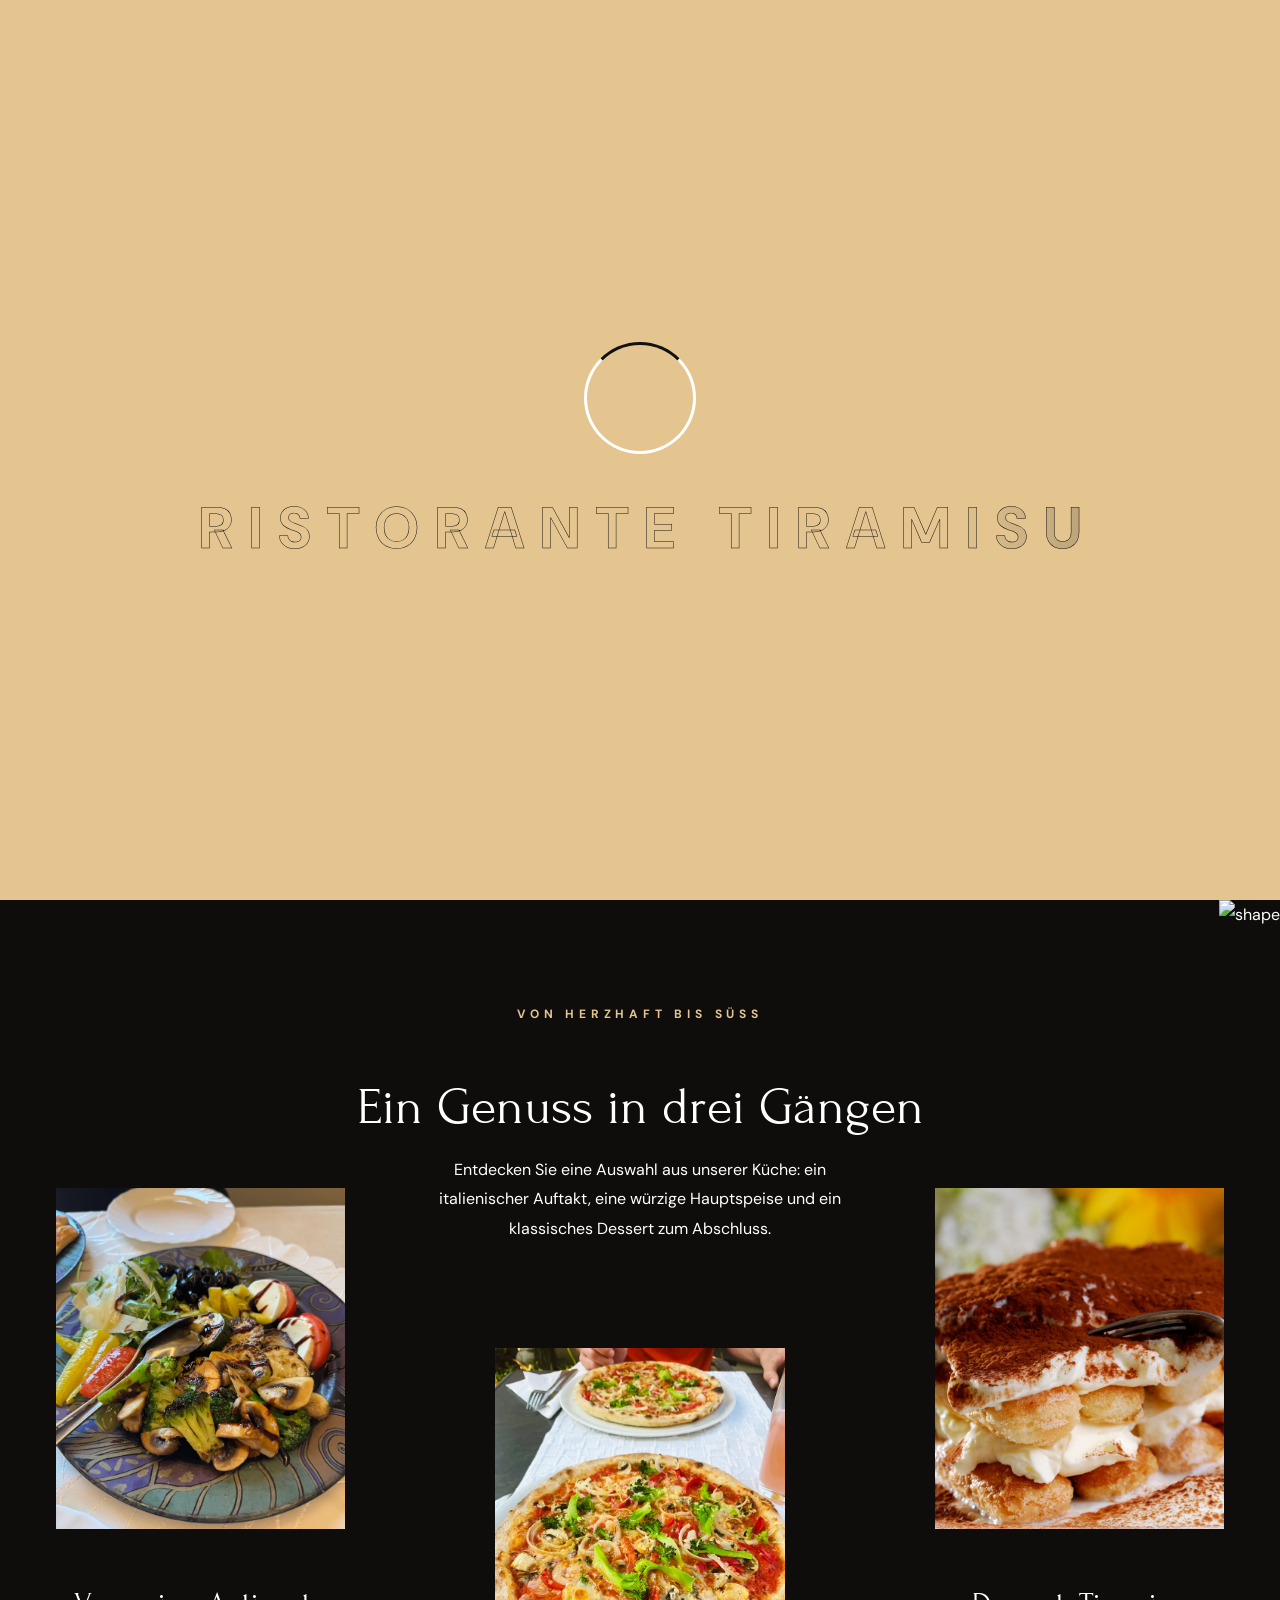
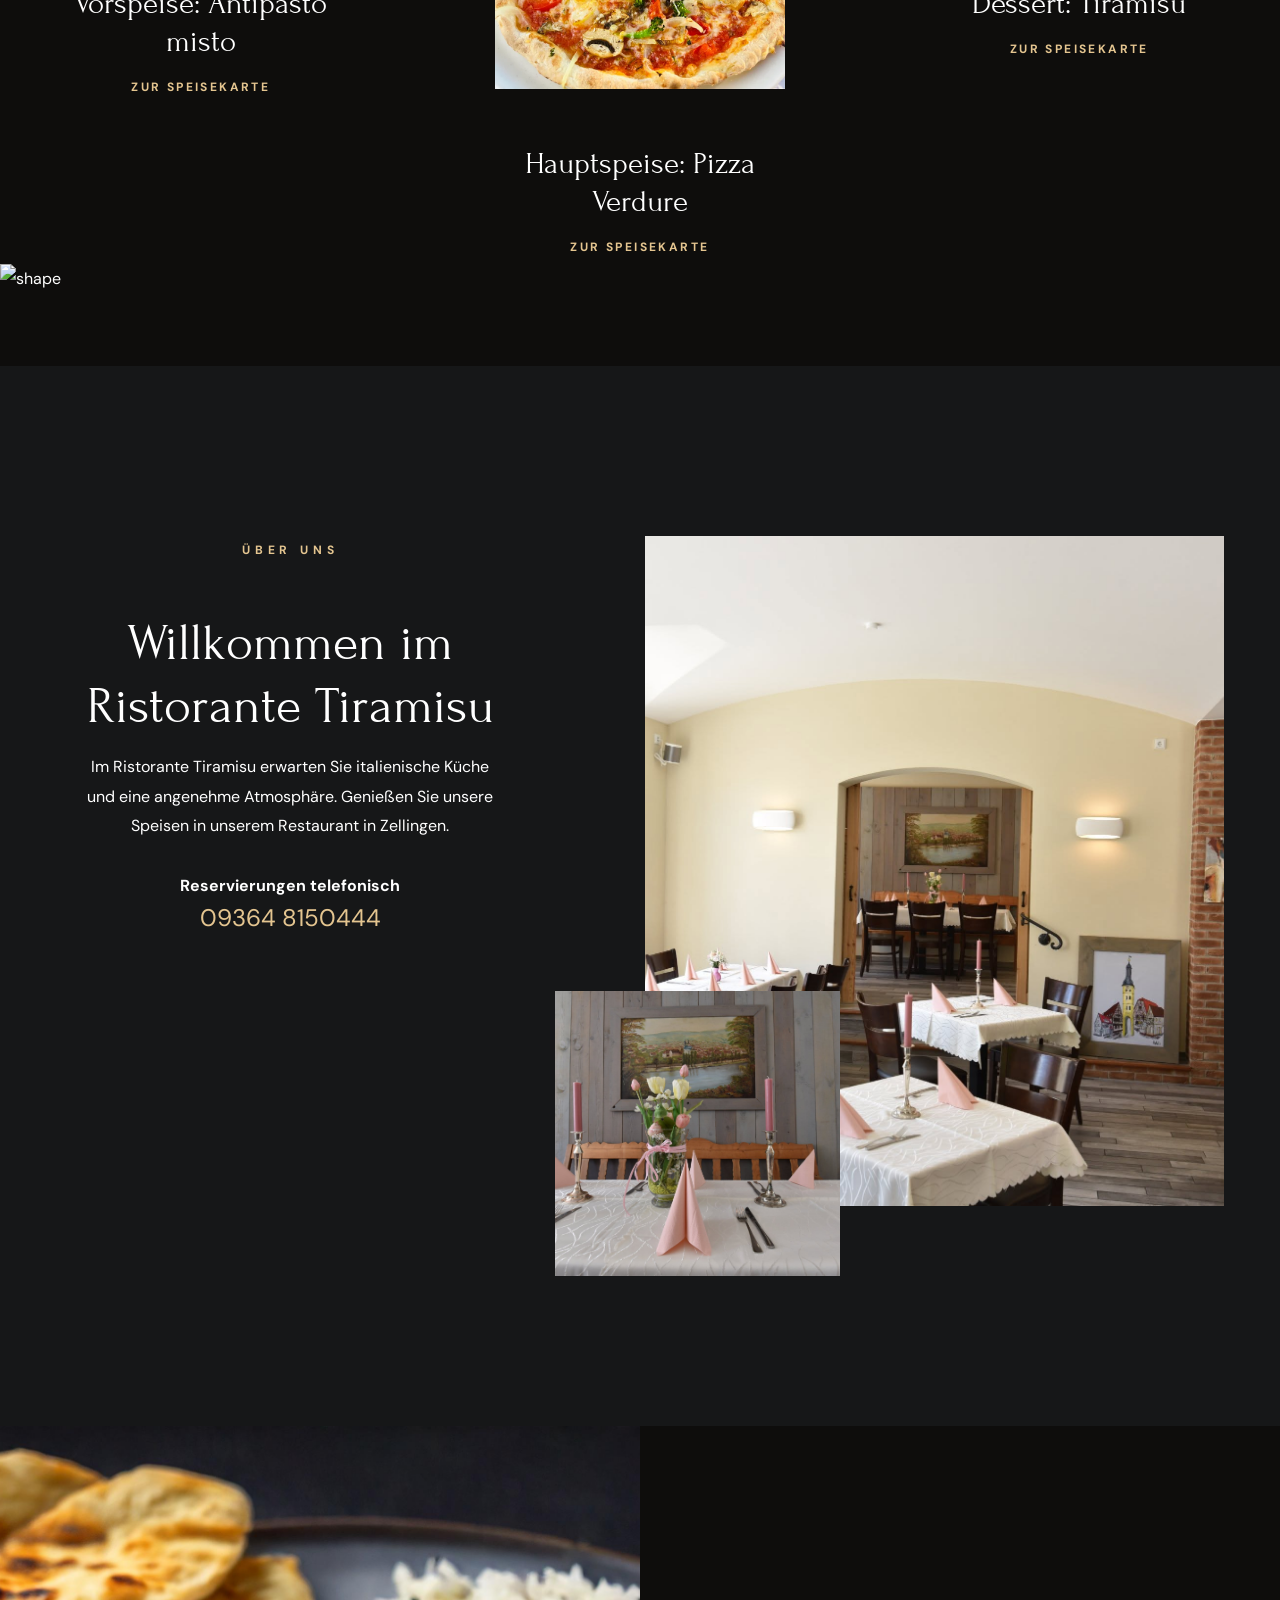
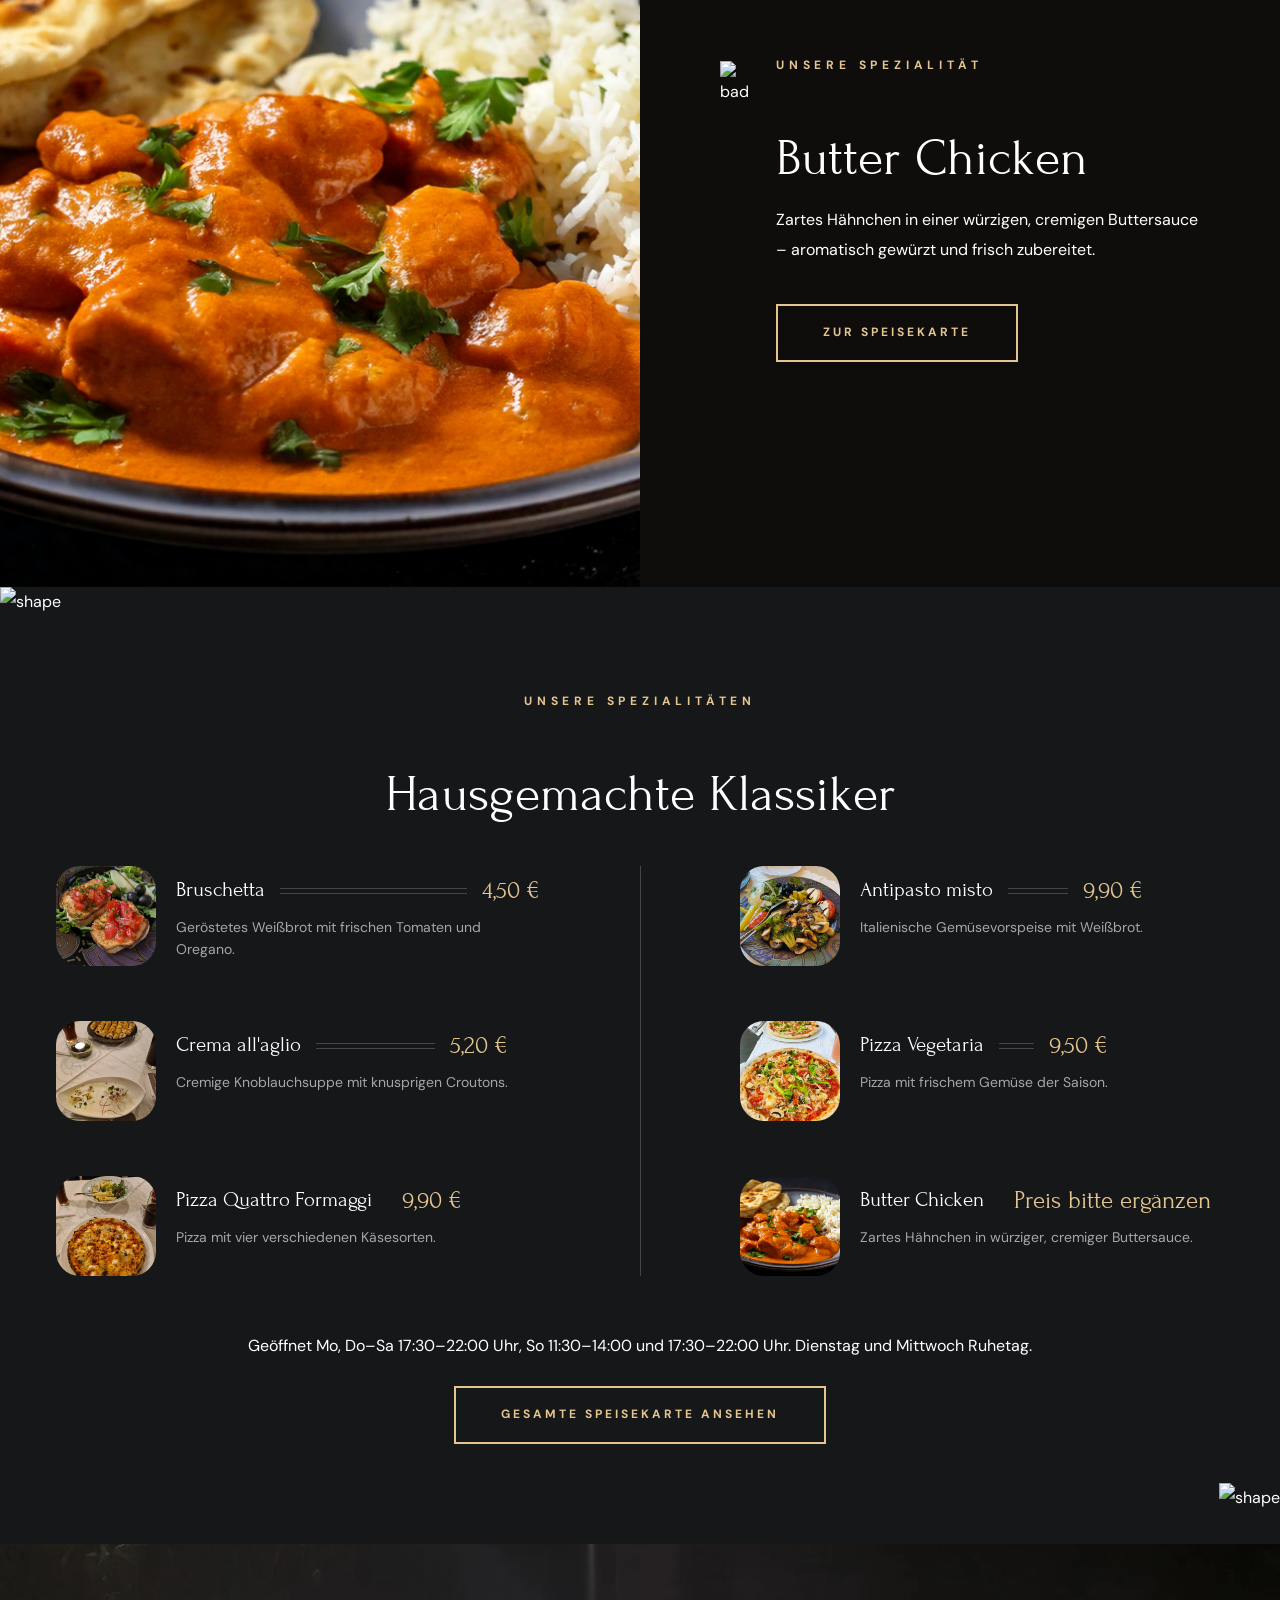
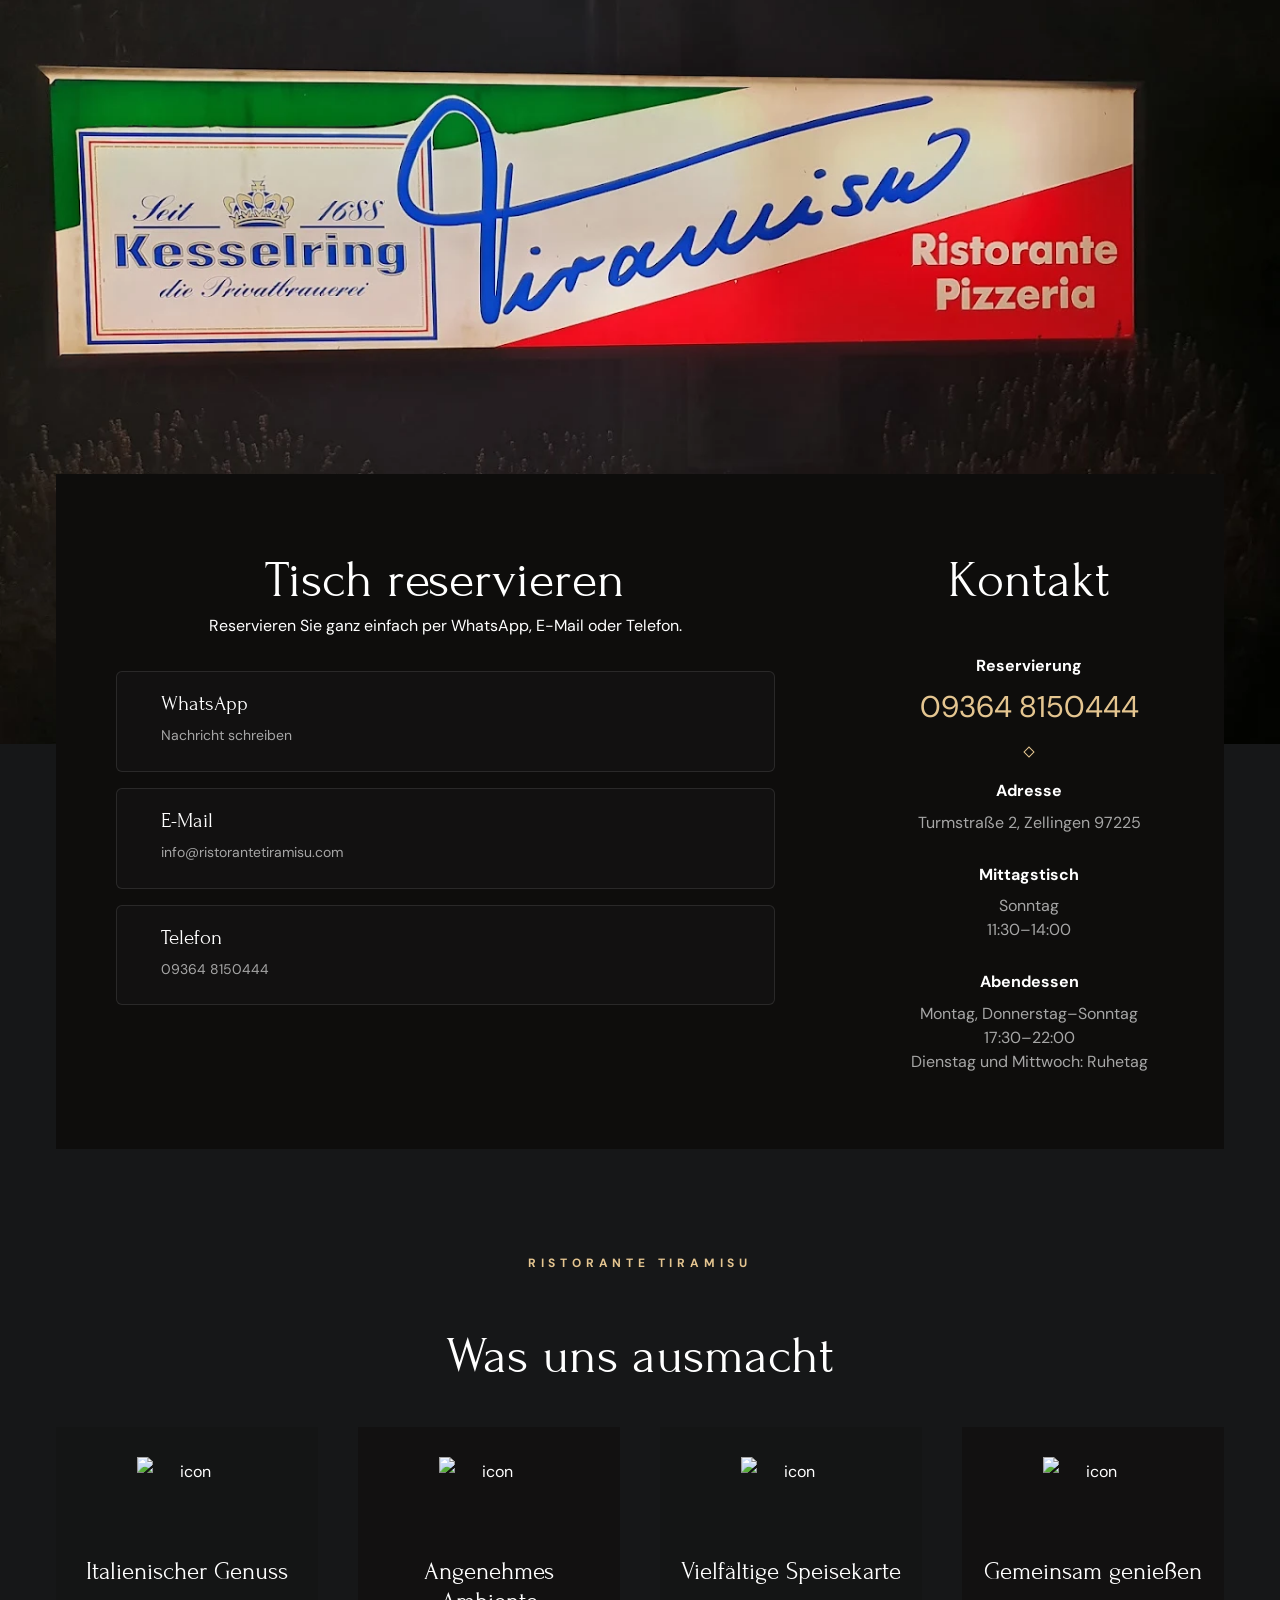
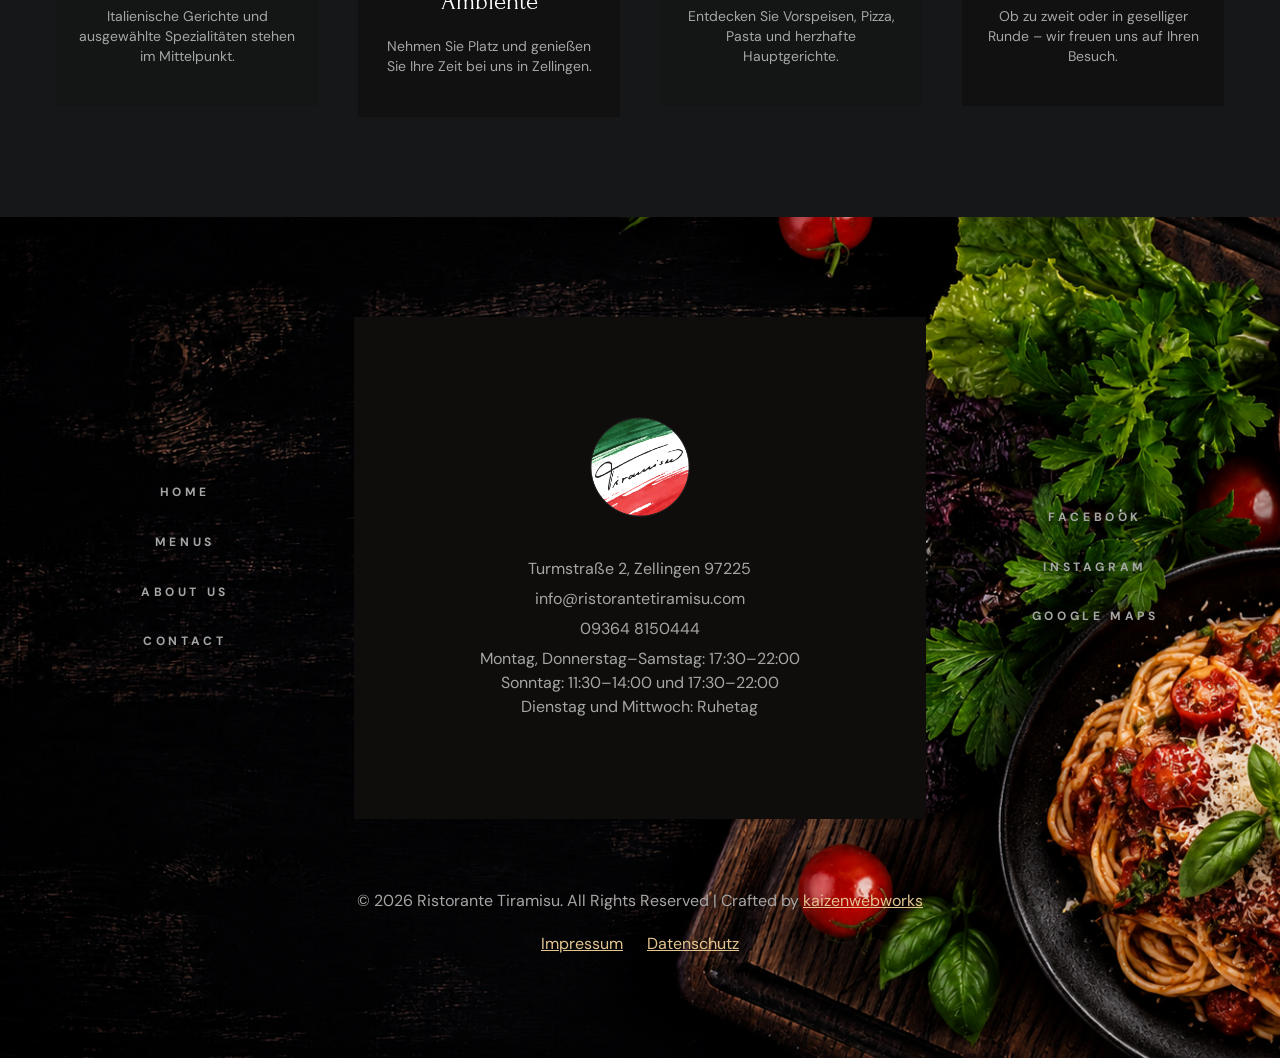
==== index.html @ 8a42245c "website personalisiert" ====
<!DOCTYPE html>
<html lang="en">

<head>
  <meta charset="UTF-8">
  <meta http-equiv="X-UA-Compatible" content="IE=edge">
  <meta name="viewport" content="width=device-width, initial-scale=1.0">

  <!-- 
    - primary meta tags
  -->
  <title>Ristorante Tiramisu</title>
  <meta name="title" content="Ristorante Tiramisu">
  <meta name="description" content="Ristorante Tiramisu, Turmstraße 2, Zellingen 97225">

  <!-- 
    - favicon
  -->
  <link rel="shortcut icon" href="./assets/images/logonew(RS).png" type="image/png">

  <!-- 
    - google font link
  -->
  <link rel="preconnect" href="https://fonts.googleapis.com">
  <link rel="preconnect" href="https://fonts.gstatic.com" crossorigin>
  <link href="https://fonts.googleapis.com/css2?family=DM+Sans:wght@400;700&family=Forum&display=swap" rel="stylesheet">

  <!-- 
    - custom css link
  -->
  <link rel="stylesheet" href="./assets/css/style.css">

  <!-- 
    - preload images
  -->
  <link rel="preload" as="image" href="./assets/images/slide1(RS).webp">
  <link rel="preload" as="image" href="./assets/images/imagerooms1(RS).jpg">
  <link rel="preload" as="image" href="./assets/images/imagerooms2(RS).jpg">

</head>

<body id="top">

  <!-- 
    - #PRELOADER
  -->

  <div class="preload" data-preaload>
    <div class="circle"></div>
    <p class="text">Ristorante Tiramisu</p>
  </div>





  <!-- 
    - #TOP BAR
  -->

  <div class="topbar">
    <div class="container">

      <address class="topbar-item">
        <div class="icon">
          <ion-icon name="location-outline" aria-hidden="true"></ion-icon>
        </div>

        <span class="span">
          Turmstraße 2, Zellingen 97225
        </span>
      </address>

      <div class="separator"></div>

      <div class="topbar-item item-2">
        <div class="icon">
          <ion-icon name="time-outline" aria-hidden="true"></ion-icon>
        </div>

        <span class="span">Mo, Do–Sa: 17:30–22:00 · So: 11:30–14:00, 17:30–22:00 · Di/Mi: Ruhetag</span>
      </div>

      <a href="tel:093648150444" class="topbar-item link">
        <div class="icon">
          <ion-icon name="call-outline" aria-hidden="true"></ion-icon>
        </div>

        <span class="span">09364 8150444</span>
      </a>

      <div class="separator"></div>

      <a href="mailto:info@ristorantetiramisu.com" class="topbar-item link">
        <div class="icon">
          <ion-icon name="mail-outline" aria-hidden="true"></ion-icon>
        </div>

        <span class="span">info@ristorantetiramisu.com</span>
      </a>

    </div>
  </div>





  <!-- 
    - #HEADER
  -->

  <header class="header" data-header>
    <div class="container">

      <a href="#" class="logo">
        <img src="./assets/images/logonew(RS).png" width="378" height="378" alt="Ristorante Tiramisu" class="logo-img">
      </a>

      <nav class="navbar" data-navbar>

        <button class="close-btn" aria-label="close menu" data-nav-toggler>
          <ion-icon name="close-outline" aria-hidden="true"></ion-icon>
        </button>

        <a href="#" class="logo">
          <img src="./assets/images/logonew(RS).png" width="378" height="378" alt="Ristorante Tiramisu" class="logo-img">
        </a>

        <ul class="navbar-list">

          <li class="navbar-item">
            <a href="#home" class="navbar-link hover-underline active">
              <div class="separator"></div>

              <span class="span">Home</span>
            </a>
          </li>

          <li class="navbar-item">
            <a href="#menu" class="navbar-link hover-underline">
              <div class="separator"></div>

              <span class="span">Menus</span>
            </a>
          </li>

          <li class="navbar-item">
            <a href="#about" class="navbar-link hover-underline">
              <div class="separator"></div>

              <span class="span">About Us</span>
            </a>
          </li>

          <li class="navbar-item">
            <a href="#reservierung" class="navbar-link hover-underline">
              <div class="separator"></div>

              <span class="span">Kontakt</span>
            </a>
          </li>

        </ul>

        <div class="text-center">
          <p class="headline-1 navbar-title">Visit Us</p>

          <address class="body-4">
            Turmstraße 2, Zellingen 97225
          </address>

          <p class="body-4 navbar-text">
            Montag, Donnerstag–Samstag: 17:30–22:00<br>
            Sonntag: 11:30–14:00 und 17:30–22:00<br>
            Dienstag und Mittwoch: Ruhetag
          </p>

          <a href="mailto:info@ristorantetiramisu.com" class="body-4 sidebar-link">info@ristorantetiramisu.com</a>

          <div class="separator"></div>

          <p class="contact-label">Reservierung</p>

          <a href="tel:093648150444" class="body-1 contact-number hover-underline">
            09364 8150444
          </a>
        </div>

      </nav>

      <a href="#reservierung" class="btn btn-secondary">
        <span class="text text-1">Find A Table</span>

        <span class="text text-2" aria-hidden="true">Find A Table</span>
      </a>

      <button class="nav-open-btn" aria-label="open menu" data-nav-toggler>
        <span class="line line-1"></span>
        <span class="line line-2"></span>
        <span class="line line-3"></span>
      </button>

      <div class="overlay" data-nav-toggler data-overlay></div>

    </div>
  </header>





  <main>
    <article>

      <!-- 
        - #HERO
      -->

      <section class="hero text-center" aria-label="home" id="home">

        <ul class="hero-slider" data-hero-slider>

          <li class="slider-item active" data-hero-slider-item>

            <div class="slider-bg">
              <img src="./assets/images/slide1(RS).webp" width="1366" height="768" alt="" class="img-cover">
            </div>

            <p class="label-2 section-subtitle slider-reveal">Ristorante Tiramisu</p>

            <h1 class="display-1 hero-title slider-reveal">
              Italienischer Genuss <br>
              in Zellingen
            </h1>

            <p class="body-2 hero-text slider-reveal">
              Entdecken Sie unsere Spezialitäten und genießen Sie eine angenehme Zeit bei uns.
            </p>

            <a href="./speisekarte.html" class="btn btn-primary slider-reveal">
              <span class="text text-1">Speisekarte ansehen</span>

              <span class="text text-2" aria-hidden="true">Speisekarte ansehen</span>
            </a>

          </li>

          <li class="slider-item" data-hero-slider-item>

            <div class="slider-bg">
              <img src="./assets/images/imagerooms1(RS).jpg" width="2048" height="1367" alt="" class="img-cover">
            </div>

            <p class="label-2 section-subtitle slider-reveal">Unser Restaurant</p>

            <h1 class="display-1 hero-title slider-reveal">
              Willkommen <br>
              im Ristorante Tiramisu
            </h1>

            <p class="body-2 hero-text slider-reveal">
              Nehmen Sie Platz und genießen Sie italienische Küche in unserem Gastraum.
            </p>

            <a href="./speisekarte.html" class="btn btn-primary slider-reveal">
              <span class="text text-1">Speisekarte ansehen</span>

              <span class="text text-2" aria-hidden="true">Speisekarte ansehen</span>
            </a>

          </li>

          <li class="slider-item" data-hero-slider-item>

            <div class="slider-bg">
              <img src="./assets/images/imagerooms2(RS).jpg" width="2048" height="1367" alt="" class="img-cover">
            </div>

            <p class="label-2 section-subtitle slider-reveal">Wir freuen uns auf Sie</p>

            <h1 class="display-1 hero-title slider-reveal">
              Genießen Sie <br>
              unsere Gastfreundschaft
            </h1>

            <p class="body-2 hero-text slider-reveal">
              Besuchen Sie uns in Zellingen – wir freuen uns auf Ihren Besuch.
            </p>

            <a href="./speisekarte.html" class="btn btn-primary slider-reveal">
              <span class="text text-1">Speisekarte ansehen</span>

              <span class="text text-2" aria-hidden="true">Speisekarte ansehen</span>
            </a>

          </li>

        </ul>

        <button class="slider-btn prev" aria-label="slide to previous" data-prev-btn>
          <ion-icon name="chevron-back"></ion-icon>
        </button>

        <button class="slider-btn next" aria-label="slide to next" data-next-btn>
          <ion-icon name="chevron-forward"></ion-icon>
        </button>

        <a href="#reservierung" class="hero-btn has-after">
          <img src="./assets/images/hero-icon.png" width="48" height="48" alt="booking icon">

          <span class="label-2 text-center span">Tisch reservieren</span>
        </a>

      </section>





      <!-- 
        - #SERVICE
      -->

      <section class="section service bg-black-10 text-center" aria-label="service">
        <div class="container">

          <p class="section-subtitle label-2">Von herzhaft bis süß</p>

          <h2 class="headline-1 section-title">Ein Genuss in drei Gängen</h2>

          <p class="section-text">
            Entdecken Sie eine Auswahl aus unserer Küche: ein italienischer Auftakt, eine würzige Hauptspeise und ein
            klassisches Dessert zum Abschluss.
          </p>

          <ul class="grid-list">

            <li>
              <div class="service-card">

                <a href="./speisekarte.html" class="has-before hover:shine">
                  <figure class="card-banner img-holder" style="--width: 285; --height: 336;">
                    <img src="./assets/images/foodAntipastiMist(RS).webp" width="285" height="336" loading="lazy" alt="Antipasto misto als Vorspeise"
                      class="img-cover">
                  </figure>
                </a>

                <div class="card-content">

                  <h3 class="title-4 card-title">
                    <a href="./speisekarte.html">Vorspeise: Antipasto misto</a>
                  </h3>

                  <a href="./speisekarte.html" class="btn-text hover-underline label-2">Zur Speisekarte</a>

                </div>

              </div>
            </li>

            <li>
              <div class="service-card">

                <a href="./speisekarte.html" class="has-before hover:shine">
                  <figure class="card-banner img-holder" style="--width: 285; --height: 336;">
                    <img src="./assets/images/foodPizzaVerdure(RS).webp" width="285" height="336" loading="lazy" alt="Pizza Verdure mit frischem Gemüse"
                      class="img-cover">
                  </figure>
                </a>

                <div class="card-content">

                  <h3 class="title-4 card-title">
                    <a href="./speisekarte.html">Hauptspeise: Pizza Verdure</a>
                  </h3>

                  <a href="./speisekarte.html" class="btn-text hover-underline label-2">Zur Speisekarte</a>

                </div>

              </div>
            </li>

            <li>
              <div class="service-card">

                <a href="./speisekarte.html" class="has-before hover:shine">
                  <figure class="card-banner img-holder" style="--width: 285; --height: 336;">
                    <img src="./assets/images/foodtiramisu(RS).jpg" width="285" height="336" loading="lazy" alt="Tiramisu als Dessert"
                      class="img-cover">
                  </figure>
                </a>

                <div class="card-content">

                  <h3 class="title-4 card-title">
                    <a href="./speisekarte.html">Dessert: Tiramisu</a>
                  </h3>

                  <a href="./speisekarte.html" class="btn-text hover-underline label-2">Zur Speisekarte</a>

                </div>

              </div>
            </li>

          </ul>

          <img src="./assets/images/shape-1.png" width="246" height="412" loading="lazy" alt="shape"
            class="shape shape-1 move-anim">
          <img src="./assets/images/shape-2.png" width="343" height="345" loading="lazy" alt="shape"
            class="shape shape-2 move-anim">

        </div>
      </section>





      <!-- 
        - #ABOUT
      -->

      <section class="section about text-center" aria-labelledby="about-label" id="about">
        <div class="container">

          <div class="about-content">

            <p class="label-2 section-subtitle" id="about-label">Über uns</p>

            <h2 class="headline-1 section-title">Willkommen im Ristorante Tiramisu</h2>

            <p class="section-text">
              Im Ristorante Tiramisu erwarten Sie italienische Küche und eine angenehme Atmosphäre. Genießen Sie unsere
              Speisen in unserem Restaurant in Zellingen.
            </p>

            <div class="contact-label">Reservierungen telefonisch</div>

            <a href="tel:093648150444" class="body-1 contact-number hover-underline">09364 8150444</a>

          </div>

          <figure class="about-banner">

            <img src="./assets/images/imagerooms1(RS).jpg" width="570" height="570" loading="lazy" alt="Gastraum des Ristorante Tiramisu"
              class="w-100 about-photo" data-parallax-item data-parallax-speed="1">

            <div class="abs-img abs-img-1 has-before" data-parallax-item data-parallax-speed="1.75">
              <img src="./assets/images/imagetable1(RS).jpg" width="285" height="285" loading="lazy" alt="Gedeckter Tisch mit Blumen und Kerzen"
                class="w-100 about-photo">
            </div>

          </figure>

          <img src="./assets/images/shape-3.png" width="197" height="194" loading="lazy" alt="" class="shape">

        </div>
      </section>





      <!-- 
        - #SPECIAL DISH
      -->

      <section class="special-dish text-center" aria-labelledby="dish-label">

        <div class="special-dish-banner">
          <img src="./assets/images/foodbutterchicken(RS).jpg" width="940" height="900" loading="lazy" alt="Butter Chicken"
            class="img-cover">
        </div>

        <div class="special-dish-content bg-black-10">
          <div class="container">

            <img src="./assets/images/badge-1.png" width="28" height="41" loading="lazy" alt="badge" class="abs-img">

            <p class="section-subtitle label-2">Unsere Spezialität</p>

            <h2 class="headline-1 section-title">Butter Chicken</h2>

            <p class="section-text">
              Zartes Hähnchen in einer würzigen, cremigen Buttersauce – aromatisch gewürzt und frisch zubereitet.
            </p>

            <a href="./speisekarte.html" class="btn btn-primary">
              <span class="text text-1">Zur Speisekarte</span>

              <span class="text text-2" aria-hidden="true">Zur Speisekarte</span>
            </a>

          </div>
        </div>

        <img src="./assets/images/shape-4.png" width="179" height="359" loading="lazy" alt="" class="shape shape-1">

        <img src="./assets/images/shape-9.png" width="351" height="462" loading="lazy" alt="" class="shape shape-2">

      </section>





      <!-- 
        - #MENU
      -->

      <section class="section menu" aria-label="menu-label" id="menu">
        <div class="container">

          <p class="section-subtitle text-center label-2">Unsere Spezialitäten</p>

          <h2 class="headline-1 section-title text-center">Hausgemachte Klassiker</h2>

          <ul class="grid-list">
            <li>
              <div class="menu-card hover:card">
                <figure class="card-banner img-holder" style="--width: 100; --height: 100;">
                  <img src="./assets/images/foodBruschettaalPomodoro(RS).webp" width="100" height="100" loading="lazy" alt="Bruschetta mit Tomaten" class="img-cover">
                </figure>
                <div>
                  <div class="title-wrapper">
                    <h3 class="title-3"><a href="./speisekarte.html" class="card-title">Bruschetta</a></h3>
                    <span class="span title-2">4,50 €</span>
                  </div>
                  <p class="card-text label-1">Geröstetes Weißbrot mit frischen Tomaten und Oregano.</p>
                </div>
              </div>
            </li>
            <li>
              <div class="menu-card hover:card">
                <figure class="card-banner img-holder" style="--width: 100; --height: 100;">
                  <img src="./assets/images/foodAntipastiMist(RS).webp" width="100" height="100" loading="lazy" alt="Antipasto misto mit Gemüse" class="img-cover">
                </figure>
                <div>
                  <div class="title-wrapper">
                    <h3 class="title-3"><a href="./speisekarte.html" class="card-title">Antipasto misto</a></h3>
                    <span class="span title-2">9,90 €</span>
                  </div>
                  <p class="card-text label-1">Italienische Gemüsevorspeise mit Weißbrot.</p>
                </div>
              </div>
            </li>
            <li>
              <div class="menu-card hover:card">
                <figure class="card-banner img-holder" style="--width: 100; --height: 100;">
                  <img src="./assets/images/foodZuppad'Aglio(RS).webp" width="100" height="100" loading="lazy" alt="Knoblauchcremesuppe mit Croutons" class="img-cover">
                </figure>
                <div>
                  <div class="title-wrapper">
                    <h3 class="title-3"><a href="./speisekarte.html" class="card-title">Crema all'aglio</a></h3>
                    <span class="span title-2">5,20 €</span>
                  </div>
                  <p class="card-text label-1">Cremige Knoblauchsuppe mit knusprigen Croutons.</p>
                </div>
              </div>
            </li>
            <li>
              <div class="menu-card hover:card">
                <figure class="card-banner img-holder" style="--width: 100; --height: 100;">
                  <img src="./assets/images/foodPizzaVerdure(RS).webp" width="100" height="100" loading="lazy" alt="Pizza Vegetaria" class="img-cover">
                </figure>
                <div>
                  <div class="title-wrapper">
                    <h3 class="title-3"><a href="./speisekarte.html" class="card-title">Pizza Vegetaria</a></h3>
                    <span class="span title-2">9,50 €</span>
                  </div>
                  <p class="card-text label-1">Pizza mit frischem Gemüse der Saison.</p>
                </div>
              </div>
            </li>
            <li>
              <div class="menu-card hover:card">
                <figure class="card-banner img-holder" style="--width: 100; --height: 100;">
                  <img src="./assets/images/foodPizzaQuattroFormaggi(RS).webp" width="100" height="100" loading="lazy" alt="Pizza Quattro Formaggi" class="img-cover">
                </figure>
                <div>
                  <div class="title-wrapper">
                    <h3 class="title-3"><a href="./speisekarte.html" class="card-title">Pizza Quattro Formaggi</a></h3>
                    <span class="span title-2">9,90 €</span>
                  </div>
                  <p class="card-text label-1">Pizza mit vier verschiedenen Käsesorten.</p>
                </div>
              </div>
            </li>
            <li>
              <div class="menu-card hover:card">
                <figure class="card-banner img-holder" style="--width: 100; --height: 100;">
                  <img src="./assets/images/foodbutterchicken(RS).jpg" width="100" height="100" loading="lazy" alt="Butter Chicken" class="img-cover">
                </figure>
                <div>
                  <div class="title-wrapper">
                    <h3 class="title-3"><a href="./speisekarte.html" class="card-title">Butter Chicken</a></h3>
                    <span class="span title-2">Preis bitte ergänzen</span>
                  </div>
                  <p class="card-text label-1">Zartes Hähnchen in würziger, cremiger Buttersauce.</p>
                </div>
              </div>
            </li>
          </ul>

          <p class="menu-text text-center body-4">
            Geöffnet Mo, Do–Sa 17:30–22:00 Uhr, So 11:30–14:00 und 17:30–22:00 Uhr. Dienstag und Mittwoch Ruhetag.
          </p>

          <a href="./speisekarte.html" class="btn btn-primary">
            <span class="text text-1">Gesamte Speisekarte ansehen</span>
            <span class="text text-2" aria-hidden="true">Gesamte Speisekarte ansehen</span>
          </a>

          <img src="./assets/images/shape-5.png" width="921" height="1036" loading="lazy" alt="shape"
            class="shape shape-2 move-anim">
          <img src="./assets/images/shape-6.png" width="343" height="345" loading="lazy" alt="shape"
            class="shape shape-3 move-anim">

        </div>
      </section>





      <!-- 
        - #TESTIMONIALS
      -->

      <section class="section testi text-center has-bg-image"
        style="background-image: url('./assets/images/frontboardrestaurant(RS).webp')" aria-label="testimonials">
        <div class="container">

          <div class="quote">”</div>

          <p class="headline-2 testi-text">
            I wanted to thank you for inviting me down for that amazing dinner the other night. The food was
            extraordinary.
          </p>

          <div class="wrapper">
            <div class="separator"></div>
            <div class="separator"></div>
            <div class="separator"></div>
          </div>

          <div class="profile">

            <p class="label-2 profile-name">Sam Jhonson</p>
          </div>

        </div>
      </section>





      <!-- 
        - #RESERVATION
      -->

      <section class="reservation" id="reservierung" aria-label="Reservierung">
        <div class="container">

          <div class="form reservation-form bg-black-10">

            <div class="form-left reservation-options">

              <h2 class="headline-1 text-center">Tisch reservieren</h2>

              <p class="form-text text-center">
                Reservieren Sie ganz einfach per WhatsApp, E-Mail oder Telefon.
              </p>

              <ul class="contact-options">

                <li>
                  <a href="https://wa.me/4993648150444?text=Hallo%20Ristorante%20Tiramisu%2C%20ich%20m%C3%B6chte%20gerne%20einen%20Tisch%20reservieren.%0A%0ADatum%3A%20%0AUhrzeit%3A%20%0AAnzahl%20Personen%3A%20%0AName%3A%20" class="contact-option contact-option-whatsapp" target="_blank" rel="noopener">
                    <ion-icon name="logo-whatsapp" aria-hidden="true"></ion-icon>
                    <span class="contact-option-text">
                      <span class="title-3">WhatsApp</span>
                      <span class="label-1">Nachricht schreiben</span>
                    </span>
                  </a>
                </li>

                <li>
                  <a href="mailto:info@ristorantetiramisu.com?subject=Tischreservierung&body=Hallo%20Ristorante%20Tiramisu%2C%0A%0Aich%20m%C3%B6chte%20gerne%20einen%20Tisch%20reservieren.%0A%0ADatum%3A%20%0AUhrzeit%3A%20%0AAnzahl%20Personen%3A%20%0AName%3A%20%0ATelefon%3A%20" class="contact-option">
                    <ion-icon name="mail-outline" aria-hidden="true"></ion-icon>
                    <span class="contact-option-text">
                      <span class="title-3">E-Mail</span>
                      <span class="label-1">info@ristorantetiramisu.com</span>
                    </span>
                  </a>
                </li>

                <li>
                  <a href="tel:093648150444" class="contact-option">
                    <ion-icon name="call-outline" aria-hidden="true"></ion-icon>
                    <span class="contact-option-text">
                      <span class="title-3">Telefon</span>
                      <span class="label-1">09364 8150444</span>
                    </span>
                  </a>
                </li>

              </ul>

            </div>

            <div class="form-right text-center" style="background-image: url('./assets/images/form-pattern.png')">

              <h2 class="headline-1 text-center">Kontakt</h2>

              <p class="contact-label">Reservierung</p>

              <a href="tel:093648150444" class="body-1 contact-number hover-underline">09364 8150444</a>

              <div class="separator"></div>

              <p class="contact-label">Adresse</p>

              <address class="body-4">
                Turmstraße 2, Zellingen 97225
              </address>

              <p class="contact-label">Mittagstisch</p>

              <p class="body-4">
                Sonntag<br>
                11:30–14:00
              </p>

              <p class="contact-label">Abendessen</p>

              <p class="body-4">
                Montag, Donnerstag–Sonntag<br>
                17:30–22:00<br>
                Dienstag und Mittwoch: Ruhetag
              </p>

            </div>

          </div>

        </div>
      </section>





      <!-- 
        - #FEATURES
      -->

      <section class="section features text-center" aria-label="features">
        <div class="container">

          <p class="section-subtitle label-2">Ristorante Tiramisu</p>

          <h2 class="headline-1 section-title">Was uns ausmacht</h2>

          <ul class="grid-list">

            <li class="feature-item">
              <div class="feature-card">

                <div class="card-icon">
                  <img src="./assets/images/features-icon-1.png" width="100" height="80" loading="lazy" alt="icon">
                </div>

                <h3 class="title-2 card-title">Italienischer Genuss</h3>

                <p class="label-1 card-text">Italienische Gerichte und ausgewählte Spezialitäten stehen im Mittelpunkt.</p>

              </div>
            </li>

            <li class="feature-item">
              <div class="feature-card">

                <div class="card-icon">
                  <img src="./assets/images/features-icon-2.png" width="100" height="80" loading="lazy" alt="icon">
                </div>

                <h3 class="title-2 card-title">Angenehmes Ambiente</h3>

                <p class="label-1 card-text">Nehmen Sie Platz und genießen Sie Ihre Zeit bei uns in Zellingen.</p>

              </div>
            </li>

            <li class="feature-item">
              <div class="feature-card">

                <div class="card-icon">
                  <img src="./assets/images/features-icon-3.png" width="100" height="80" loading="lazy" alt="icon">
                </div>

                <h3 class="title-2 card-title">Vielfältige Speisekarte</h3>

                <p class="label-1 card-text">Entdecken Sie Vorspeisen, Pizza, Pasta und herzhafte Hauptgerichte.</p>

              </div>
            </li>

            <li class="feature-item">
              <div class="feature-card">

                <div class="card-icon">
                  <img src="./assets/images/features-icon-4.png" width="100" height="80" loading="lazy" alt="icon">
                </div>

                <h3 class="title-2 card-title">Gemeinsam genießen</h3>

                <p class="label-1 card-text">Ob zu zweit oder in geselliger Runde – wir freuen uns auf Ihren Besuch.</p>

              </div>
            </li>

          </ul>

          <img src="./assets/images/shape-7.png" width="208" height="178" loading="lazy" alt="shape"
            class="shape shape-1">

          <img src="./assets/images/shape-8.png" width="120" height="115" loading="lazy" alt="shape"
            class="shape shape-2">

        </div>
      </section>




    </article>
  </main>





  <!-- 
    - #FOOTER
  -->

  <footer class="footer section has-bg-image text-center"
    style="background-image: url('./assets/images/backgroudfood(RS).png')">
    <div class="container">

      <div class="footer-top grid-list">

        <div class="footer-brand has-before has-after">

          <a href="#" class="logo">
            <img src="./assets/images/logonew(RS).png" width="378" height="378" loading="lazy" alt="Ristorante Tiramisu" class="logo-img logo-img-lg">
          </a>

          <address class="body-4">
            Turmstraße 2, Zellingen 97225
          </address>

          <a href="mailto:info@ristorantetiramisu.com" class="body-4 contact-link">info@ristorantetiramisu.com</a>

          <a href="tel:093648150444" class="body-4 contact-link">09364 8150444</a>

          <p class="body-4">
            Montag, Donnerstag–Samstag: 17:30–22:00<br>
            Sonntag: 11:30–14:00 und 17:30–22:00<br>
            Dienstag und Mittwoch: Ruhetag
          </p>
        </div>

        <ul class="footer-list">

          <li>
            <a href="#" class="label-2 footer-link hover-underline">Home</a>
          </li>

          <li>
            <a href="#" class="label-2 footer-link hover-underline">Menus</a>
          </li>

          <li>
            <a href="#" class="label-2 footer-link hover-underline">About Us</a>
          </li>

          <li>
            <a href="#" class="label-2 footer-link hover-underline">Contact</a>
          </li>

        </ul>

        <ul class="footer-list">

          <li>
            <a href="https://www.facebook.com/RistoranteTiramisu.de" target="_blank" rel="noopener noreferrer"
              class="label-2 footer-link hover-underline">Facebook</a>
          </li>

          <li>
            <a href="https://www.instagram.com/ristorantetiramisu/" target="_blank" rel="noopener noreferrer"
              class="label-2 footer-link hover-underline">Instagram</a>
          </li>

          <li>
            <a href="https://www.google.com/maps/search/?api=1&query=Ristorante%20Tiramisu%2C%20Turmstra%C3%9Fe%202%2C%2097225%20Zellingen"
              target="_blank" rel="noopener noreferrer"
              class="label-2 footer-link hover-underline">Google Maps</a>
          </li>

        </ul>

      </div>

      <div class="footer-bottom">

        <p class="copyright">
          &copy; 2026 Ristorante Tiramisu. All Rights Reserved | Crafted by <a href="https://www.kaizen-webworks.com/"
            target="_blank" rel="noopener noreferrer" class="link">kaizenwebworks</a>
        </p>

        <nav class="legal-links" aria-label="Rechtliche Informationen">
          <a href="./impressum.html">Impressum</a>
          <a href="./datenschutz.html">Datenschutz</a>
        </nav>

      </div>

    </div>
  </footer>





  <!-- 
    - #BACK TO TOP
  -->

  <a href="#top" class="back-top-btn active" aria-label="back to top" data-back-top-btn>
    <ion-icon name="chevron-up" aria-hidden="true"></ion-icon>
  </a>





  <!-- 
    - custom js link
  -->
  <script src="./assets/js/script.js"></script>

  <!-- 
    - ionicon link
  -->
  <script type="module" src="https://unpkg.com/ionicons@5.5.2/dist/ionicons/ionicons.esm.js"></script>
  <script nomodule src="https://unpkg.com/ionicons@5.5.2/dist/ionicons/ionicons.js"></script>

</body>

</html>
---- assets/css/style.css ----
/*-----------------------------------*\
  #index.css
\*-----------------------------------*/

/**
 * copyright 2022 codewithsadee
 */





/*-----------------------------------*\
  #CUSTOM PROPERTY
\*-----------------------------------*/

:root {

  /**
   * COLORS
   */

  --gold-crayola: hsl(38, 61%, 73%);
  --quick-silver: hsla(0, 0%, 65%, 1);
  --davys-grey: hsla(30, 3%, 34%, 1);
  --smoky-black-1: hsla(40, 12%, 5%, 1);
  --smoky-black-2: hsla(30, 8%, 5%, 1);
  --smoky-black-3: hsla(0, 3%, 7%, 1);
  --eerie-black-1: hsla(210, 4%, 9%, 1);
  --eerie-black-2: hsla(210, 4%, 11%, 1);
  --eerie-black-3: hsla(180, 2%, 8%, 1);
  --eerie-black-4: hsla(0, 0%, 13%, 1);
  --white: hsla(0, 0%, 100%, 1);
  --white-alpha-20: hsla(0, 0%, 100%, 0.2);
  --white-alpha-10: hsla(0, 0%, 100%, 0.1);
  --black: hsla(0, 0%, 0%, 1);
  --black-alpha-80: hsla(0, 0%, 0%, 0.8);
  --black-alpha-15: hsla(0, 0%, 0%, 0.15);

  /**
   * GRADIENT COLOR
   */

  --loading-text-gradient: linear-gradient(90deg, transparent 0% 16.66%, var(--smoky-black-3) 33.33% 50%,  transparent 66.66% 75%);
  --gradient-1: linear-gradient(to top,hsla(0, 0%, 0%, 0.9),hsla(0, 0%, 0%, 0.7),transparent);

  /**
   * TYPOGRAPHY
   */

  /* font-family */
  --fontFamily-forum: 'Forum', cursive;
  --fontFamily-dm_sans: 'DM Sans', sans-serif;

  /* font-size */
  --fontSize-display-1: calc(1.3rem + 6.7vw);
  --fontSize-headline-1: calc(2rem + 2.5vw);
  --fontSize-headline-2: calc(1.3rem + 2.4vw);
  --fontSize-title-1: calc(1.6rem + 1.2vw);
  --fontSize-title-2: 2.2rem;
  --fontSize-title-3: 2.1rem;
  --fontSize-title-4: calc(1.6rem + 1.2vw);
  --fontSize-body-1: 2.4rem;
  --fontSize-body-2: 1.6rem;
  --fontSize-body-3: 1.8rem;
  --fontSize-body-4: 1.6rem;
  --fontSize-label-1: 1.4rem;
  --fontSize-label-2: 1.2rem;

  /* font-weight */
  --weight-regular: 400;
  --weight-bold: 700;

  /* line-height */
  --lineHeight-1: 1em;
  --lineHeight-2: 1.2em;
  --lineHeight-3: 1.5em;
  --lineHeight-4: 1.6em;
  --lineHeight-5: 1.85em;
  --lineHeight-6: 1.4em;

  /* letter-spacing */
  --letterSpacing-1: 0.15em;
  --letterSpacing-2: 0.4em;
  --letterSpacing-3: 0.2em;
  --letterSpacing-4: 0.3em;
  --letterSpacing-5: 3px;

  /**
   * SPACING
   */

  --section-space: 70px;

  /**
   * SHADOW
   */

  --shadow-1: 0px 0px 25px 0px hsla(0, 0%, 0%, 0.25);

  /**
   * BORDER RADIUS
   */

  --radius-24: 24px;
  --radius-circle: 50%;

  /**
   * TRANSITION
   */

  --transition-1: 250ms ease;
  --transition-2: 500ms ease;
  --transition-3: 1000ms ease;

}





/*-----------------------------------*\
  #RESET
\*-----------------------------------*/

*,
*::before,
*::after {
  margin: 0;
  padding: 0;
  box-sizing: border-box;
}

li { list-style: none; }

a,
img,
data,
span,
input,
button,
select,
ion-icon,
textarea { display: block; }

a {
  color: inherit;
  text-decoration: none;
}

img { height: auto; }

input,
button,
select,
textarea {
  background: none;
  border: none;
  font: inherit;
}

input,
select,
textarea {
  width: 100%;
  outline: none;
}

button { cursor: pointer; }

address { font-style: normal; }

html {
  font-size: 10px;
  scroll-behavior: smooth;
}

body {
  background-color: var(--eerie-black-1);
  color: var(--white);
  font-family: var(--fontFamily-dm_sans);
  font-size: var(--fontSize-body-4);
  font-weight: var(--weight-regular);
  line-height: var(--lineHeight-5);
  overflow: hidden;
  height: 300vh;
}

body.loaded { overflow: overlay; }

body.nav-active { overflow: hidden; }

::-webkit-scrollbar { width: 5px; }

::-webkit-scrollbar-track { background-color: transparent; }

::-webkit-scrollbar-thumb { background-color: var(--gold-crayola); }





/*-----------------------------------*\
  #TYPOGRAPHY
\*-----------------------------------*/

.display-1,
.headline-1,
.headline-2,
.title-1,
.title-2,
.title-3,
.title-4 {
  color: var(--white);
  font-family: var(--fontFamily-forum);
  font-weight: var(--weight-regular);
  line-height: var(--lineHeight-2);
}

.display-1 {
  font-size: var(--fontSize-display-1);
  line-height: var(--lineHeight-1);
}

.headline-1 { font-size: var(--fontSize-headline-1); }

.headline-2 {
  font-size: var(--fontSize-headline-2);
  line-height: var(--lineHeight-6);
}

.title-1 { font-size: var(--fontSize-title-1); }

.title-2 { font-size: var(--fontSize-title-2); }

.title-3 { font-size: var(--fontSize-title-3); }

.title-4 { font-size: var(--fontSize-title-4); }

.body-1 {
  font-size: var(--fontSize-body-1);
  line-height: var(--lineHeight-6);
}

.body-2 {
  font-size: var(--fontSize-body-2);
  line-height: var(--lineHeight-4);
}

.body-3 { font-size: var(--fontSize-body-3); }

.body-4 { font-size: var(--fontSize-body-4); }

.label-1 { font-size: var(--fontSize-label-1); }

.label-2 { font-size: var(--fontSize-label-2); }





/*-----------------------------------*\
  #REUSED STYLE
\*-----------------------------------*/

.container { padding-inline: 16px; }

.separator {
  width: 8px;
  height: 8px;
  border: 1px solid var(--gold-crayola);
  transform: rotate(45deg);
}

.contact-label { font-weight: var(--weight-bold); }

.contact-number {
  color: var(--gold-crayola);
  max-width: max-content;
  margin-inline: auto;
}

.hover-underline {
  position: relative;
  max-width: max-content;
}

.hover-underline::after {
  content: "";
  position: absolute;
  left: 0;
  bottom: 0;
  width: 100%;
  height: 5px;
  border-block: 1px solid var(--gold-crayola);
  transform: scaleX(0.2);
  opacity: 0;
  transition: var(--transition-2);
}

.hover-underline:is(:hover, :focus-visible)::after {
  transform: scaleX(1);
  opacity: 1;
}

.contact-number::after { bottom: -5px; }

.text-center { text-align: center; }

.img-cover {
  width: 100%;
  height: 100%;
  object-fit: cover;
}

.section-subtitle {
  position: relative;
  color: var(--gold-crayola);
  font-weight: var(--weight-bold);
  text-transform: uppercase;
  letter-spacing: var(--letterSpacing-2);
  margin-block-end: 12px;
}

.section-subtitle::after {
  content: url('../images/separator.svg');
  display: block;
  width: 100px;
  margin-inline: auto;
  margin-block-start: 5px;
}

.btn {
  position: relative;
  color: var(--gold-crayola);
  font-size: var(--fontSize-label-2);
  font-weight: var(--weight-bold);
  text-transform: uppercase;
  letter-spacing: var(--letterSpacing-5);
  max-width: max-content;
  border: 2px solid var(--gold-crayola);
  padding: 12px 45px;
  overflow: hidden;
  z-index: 1;
}

.btn::before {
  content: "";
  position: absolute;
  bottom: 100%;
  left: 50%;
  transform: translateX(-50%);
  width: 200%;
  height: 200%;
  border-radius: var(--radius-circle);
  background-color: var(--gold-crayola);
  transition: var(--transition-2);
  z-index: -1;
}

.btn .text { transition: var(--transition-1); }

.btn .text-2 {
  position: absolute;
  top: 100%;
  left: 50%;
  transform: translateX(-50%);
  min-width: max-content;
  color: var(--smoky-black-1);
}

.btn:is(:hover, :focus-visible)::before { bottom: -50%; }

.btn:is(:hover, :focus-visible) .text-1 { transform: translateY(-40px); }

.btn:is(:hover, :focus-visible) .text-2 {
  top: 50%;
  transform: translate(-50%, -50%);
}

.btn-secondary {
  background-color: var(--gold-crayola);
  color: var(--black);
}

.btn-secondary::before { background-color: var(--smoky-black-1); }

.btn-secondary .text-2 { color: var(--white); }

.has-before,
.has-after {
  position: relative;
  z-index: 1;
}

.has-before::before,
.has-after::after {
  content: "";
  position: absolute;
}

.section {
  position: relative;
  padding-block: var(--section-space);
  overflow: hidden;
  z-index: 1;
}

.bg-black-10 { background-color: var(--smoky-black-2); }

.grid-list {
  display: grid;
  gap: 40px;
}

.hover\:shine { position: relative; }

.hover\:shine::after {
  content: "";
  position: absolute;
  top: 0;
  left: 0;
  width: 50%;
  height: 100%;
  background-image: linear-gradient(to right, transparent 0%, #fff6 100%);
  transform: skewX(-0.08turn) translateX(-180%);
}

.hover\:shine:is(:hover, :focus-within)::after {
  transform: skewX(-0.08turn) translateX(275%);
  transition: var(--transition-3);
}

.img-holder {
  aspect-ratio: var(--width) / var(--height);
  overflow: hidden;
  background-color: var(--eerie-black-4);
}

.btn-text {
  color: var(--gold-crayola);
  padding-block-end: 4px;
  margin-inline: auto;
  text-transform: uppercase;
  letter-spacing: var(--letterSpacing-3);
  font-weight: var(--weight-bold);
  transition: var(--transition-1);
}

.btn-text:is(:hover, :focus-visible) { color: var(--white); }

.shape {
  display: none;
  position: absolute;
  max-width: max-content;
  z-index: -1;
}

.w-100 { width: 100%; }

.move-anim { animation: move 5s linear infinite; }

@keyframes move {
  0%,
  100% { transform: translateY(0); }

  50% { transform: translateY(30px); }
}

.has-bg-image {
  background-repeat: no-repeat;
  background-size: cover;
  background-position: center;
}

.input-field {
  background-color: var(--eerie-black-2);
  color: var(--white);
  height: 56px;
  padding: 10px 20px;
  border: 1px solid var(--white-alpha-10);
  margin-block-end: 20px;
  outline: none;
  transition: border-color var(--transition-2);
}

.input-field::placeholder { color: inherit; }

.input-field:focus { border-color: var(--gold-crayola); }

.icon-wrapper {
  position: relative;
  margin-block-end: 20px;
}

.icon-wrapper .input-field {
  margin-block-end: 0;
  padding-inline-start: 40px;
  appearance: none;
  cursor: pointer;
}

.icon-wrapper ion-icon {
  position: absolute;
  top: 50%;
  transform: translateY(-50%);
  font-size: 1.4rem;
  --ionicon-stroke-width: 50px;
  pointer-events: none;
}

.icon-wrapper ion-icon:first-child { left: 15px; }

.icon-wrapper ion-icon:last-child { right: 10px; }





/*-----------------------------------*\
  #PRELOAD
\*-----------------------------------*/

.preload {
  position: fixed;
  top: 0;
  left: 0;
  right: 0;
  bottom: 0;
  background-color: var(--gold-crayola);
  z-index: 10;
  display: grid;
  place-content: center;
  justify-items: center;
  transition: var(--transition-2);
}

.preload > * { transition: var(--transition-1); }

.preload.loaded > * { opacity: 0; }

.preload.loaded {
  transition-delay: 250ms;
  transform: translateY(100%);
}

.circle {
  width: 112px;
  height: 112px;
  border-radius: var(--radius-circle);
  border: 3px solid var(--white);
  border-block-start-color: var(--smoky-black-3);
  margin-block-end: 45px;
  animation: rotate360 1s linear infinite;
}

@keyframes rotate360 {
  0% { transform: rotate(0); }
  100% { transform: rotate(1turn); }
}

.preload .text {
  background-image: var(--loading-text-gradient);
  background-size: 500%;
  font-size: calc(2rem + 3vw);
  font-weight: var(--weight-bold);
  line-height: 1em;
  text-transform: uppercase;
  letter-spacing: 16px;
  padding-inline-start: 16px;
  -webkit-text-fill-color: transparent;
  background-clip: text;
  -webkit-background-clip: text;
  -webkit-text-stroke: 0.5px var(--eerie-black-3);
  animation: loadingText linear 2s infinite;
}

@keyframes loadingText {
  0% { background-position: 100%; }
  100% { background-position: 0%; }
}





/*-----------------------------------*\
  #TOPBAR
\*-----------------------------------*/

.topbar { display: none; }





/*-----------------------------------*\
  #HEADER
\*-----------------------------------*/

.header .btn { display: none; }

.header {
  position: fixed;
  top: 0;
  left: 0;
  width: 100%;
  background-color: transparent;
  padding-block: 40px;
  z-index: 4;
  border-block-end: 1px solid transparent;
  transition: var(--transition-1);
}

.header.active {
  padding-block: 20px;
  background-color: var(--eerie-black-4);
  border-color: var(--black-alpha-15);
}

.header.hide {
  transform: translateY(-100%);
  transition-delay: 250ms;
}

.header .container {
  padding-inline: 20px;
  display: flex;
  justify-content: space-between;
  align-items: center;
  gap: 8px;
}

.nav-open-btn {
  padding: 12px;
  padding-inline-end: 0;
}

.nav-open-btn .line {
  width: 30px;
  height: 2px;
  background-color: var(--white);
  margin-block: 4px;
  transform-origin: left;
  animation: menuBtn 400ms ease-in-out alternate infinite;
}

@keyframes menuBtn {
  0% { transform: scaleX(1); }
  100% { transform: scaleX(0.5); }
}

.nav-open-btn .line-2 { animation-delay: 150ms; }

.nav-open-btn .line-3 { animation-delay: 300ms; }

.navbar {
  position: fixed;
  background-color: var(--smoky-black-1);
  top: 0;
  left: -360px;
  bottom: 0;
  max-width: 360px;
  width: 100%;
  padding-inline: 30px;
  padding-block-end: 50px;
  overflow-y: auto;
  visibility: hidden;
  z-index: 2;
  transition: var(--transition-2);
}

.navbar.active {
  visibility: visible;
  transform: translateX(360px);
}

.navbar .close-btn {
  color: var(--white);
  border: 1px solid currentColor;
  padding: 4px;
  border-radius: var(--radius-circle);
  margin-inline-start: auto;
  margin-block: 30px 20px;
}

.navbar .close-btn ion-icon { --ionicon-stroke-width: 40px; }

.navbar .close-btn:is(:hover, :focus-visible) { color: var(--gold-crayola); }

.navbar .logo {
  max-width: max-content;
  margin-inline: auto;
  margin-block-end: 60px;
}

.navbar-list {
  border-block-end: 1px solid var(--white-alpha-20);
  margin-block-end: 100px;
}

.navbar-item { border-block-start: 1px solid var(--white-alpha-20); }

.navbar-link {
  position: relative;
  font-size: var(--fontSize-label-2);
  text-transform: uppercase;
  padding-block: 10px;
  max-width: unset;
}

.navbar-link::after { display: none; }

.navbar-link .span { transition: var(--transition-1); }

.navbar-link:is(:hover, :focus-visible, .active) .span {
  color: var(--gold-crayola);
  transform: translateX(20px);
}

.navbar-link .separator {
  position: absolute;
  top: 50%;
  left: 0;
  transform: translateY(-50%) rotate(45deg);
  opacity: 0;
  transition: var(--transition-1);
}

.navbar-link:is(:hover, :focus-visible, .active) .separator { opacity: 1; }

.navbar-title { margin-block-end: 15px; }

.navbar-text { margin-block: 10px; }

.navbar .body-4 { color: var(--quick-silver); }

.sidebar-link { transition: var(--transition-1); }

.sidebar-link:is(:hover, :focus-visible) { color: var(--gold-crayola); }

.navbar .text-center .separator {
  margin-block: 30px;
  margin-inline: auto;
}

.navbar .contact-label { margin-block-end: 10px; }

.navbar::-webkit-scrollbar-thumb { background-color: var(--white-alpha-10); }

.overlay {
  position: fixed;
  top: 0;
  left: 0;
  bottom: 0;
  right: 0;
  background-color: var(--black-alpha-80);
  opacity: 0;
  pointer-events: none;
  transition: var(--transition-2);
  z-index: 1;
}

.overlay.active {
  opacity: 1;
  pointer-events: all;
}





/*-----------------------------------*\
  #HERO
\*-----------------------------------*/

.hero .slider-btn { display: none; }

.hero {
  position: relative;
  padding-block: 120px;
  min-height: 100vh;
  overflow: hidden;
  z-index: 1;
}

.hero .slider-item {
  position: absolute;
  top: 50%;
  left: 50%;
  transform: translate(-50%, -50%);
  width: 100%;
  height: 100%;
  display: grid;
  place-content: center;
  padding-block-start: 100px;
  opacity: 0;
  visibility: hidden;
  transition: var(--transition-3);
  z-index: 1;
}

.hero .slider-item.active {
  opacity: 1;
  visibility: visible;
}

.hero .slider-bg {
  position: absolute;
  top: 0;
  left: 0;
  width: 100%;
  height: 100%;
  transform: scale(1.15);
  pointer-events: none;
  user-select: none;
  z-index: -1;
}

.hero .slider-bg::after {
  content: "";
  position: absolute;
  inset: 0;
  background-color: rgba(0, 0, 0, 0.42);
}

.hero .slider-item.active .slider-bg {
  animation: smoothScale 7s linear forwards;
}

@keyframes smoothScale {
  0% { transform: scale(1); }
  100% { transform: scale(1.15); }
}

.hero .section-subtitle::after { margin-block: 14px 20px; }

.hero-text { margin-block: 10px 40px; }

.hero .btn { margin-inline: auto; }

.hero-btn {
  position: absolute;
  bottom: 15px;
  right: 15px;
  z-index: 2;
  background-color: var(--gold-crayola);
  width: 110px;
  height: 110px;
  padding: 12px;
  transform: scale(0.6);
}

.hero-btn img {
  margin-inline: auto;
  margin-block-end: 6px;
}

.hero-btn .span {
  color: var(--black);
  font-weight: var(--weight-bold);
  text-transform: uppercase;
  letter-spacing: var(--letterSpacing-1);
  line-height: var(--lineHeight-3);
}

.hero-btn::after {
  inset: 0;
  border: 1px solid var(--gold-crayola);
  animation: rotate360 15s linear infinite;
}

.slider-reveal {
  transform: translateY(30px);
  opacity: 0;
}

.hero .slider-item.active .slider-reveal {
  animation: sliderReveal 1s ease forwards;
}

@keyframes sliderReveal {
  0% {
    transform: translateY(30px);
    opacity: 0;
  }

  100% {
    transform: translateY(0);
    opacity: 1;
  }
}

.hero .slider-item.active .section-subtitle { animation-delay: 500ms; }

.hero .slider-item.active .hero-title { animation-delay: 1000ms; }

.hero .slider-item.active .hero-text { animation-delay: 1.5s; }

.hero .slider-item.active .btn { animation-delay: 2s; }





/*-----------------------------------*\
  #SERVICE
\*-----------------------------------*/

.service .section-title { margin-block-end: 16px; }

.service .section-text { margin-block-end: 40px; }

.service-card { overflow: hidden; }

.service-card .has-before {
  padding-block: 30px;
  margin-block-end: 26px;
  z-index: 1;
}

.service-card .has-before::before {
  top: 0;
  left: 50%;
  transform: translateX(-50%);
  width: 140px;
  height: 100%;
  background-image: url('../images/img-pattern.svg');
  background-position: center;
  background-size: cover;
  background-repeat: repeat;
  transition: var(--transition-2);
  transition-delay: 0;
  z-index: -1;
  will-change: transform;
}

.service-card:is(:hover, :focus-within) .has-before::before {
  transform: rotateY(0.5turn) translateX(50%);
  transition-delay: 300ms;
}

.service-card .card-banner { transition: var(--transition-2); }

.service-card:is(:hover, :focus-within) .card-banner { transform: scale(1.05); }

.service .card-title { margin-block-end: 12px; }





/*-----------------------------------*\
  #ABOUT
\*-----------------------------------*/

.about .section-text { margin-block: 15px 30px; }

.about .btn {
  margin-inline: auto;
  margin-block-start: 26px;
}

.about .container {
  display: grid;
  gap: 120px;
}

.about-banner {
  position: relative;
  margin-block-end: 120px;
}

.about-banner > .w-100 { padding-inline-start: 50px; }

.about .abs-img { position: absolute; }

.about .abs-img::before { z-index: -1; }

.about .abs-img-1 {
  bottom: -120px;
  left: 0;
  width: 150px;
  padding-block: 50px;
}

.about .abs-img-2 {
  top: -65px;
  right: 0;
  overflow: hidden;
}

.about .abs-img-1::before {
  top: 0;
  bottom: 0;
  left: 50%;
  transform: translateX(-50%);
  width: 140px;
  background-image: url('../images/img-pattern.svg');
  background-repeat: repeat;
}

.about .abs-img-2::before {
  inset: 0;
  background-image: url('../images/badge-2-bg.png');
  background-repeat: no-repeat;
  background-size: contain;
  animation: rotate360 15s linear infinite;
}





/*-----------------------------------*\
  #SPECIAL DISH
\*-----------------------------------*/

.special-dish-content { padding-block: 70px; }

.special-dish .abs-img {
  margin-inline: auto;
  margin-block-end: 12px;
}

.special-dish .section-text { margin-block: 16px 40px; }

.special-dish-content .wrapper {
  display: flex;
  justify-content: center;
  align-items: center;
  gap: 20px;
  margin-block-end: 40px;
}

.special-dish-content .del {
  text-decoration: none;
  color: var(--davys-grey);
}

.special-dish-content .span { color: var(--gold-crayola); }

.special-dish .btn { margin-inline: auto; }





/*-----------------------------------*\
  #MENU
\*-----------------------------------*/

.menu .section-title { margin-block-end: 40px; }

.menu .grid-list { margin-block-end: 50px; }

.menu-categories {
  position: relative;
  z-index: 1;
  display: grid;
  gap: 40px;
}

.menu-category-title {
  padding-block-end: 12px;
  margin-block-end: 20px;
  border-block-end: 1px solid var(--white-alpha-20);
}

.menu-items {
  display: grid;
  gap: 20px;
}

.menu-item {
  display: flex;
  align-items: center;
  gap: 16px;
}

.menu-photo,
.menu-photo-placeholder {
  flex: 0 0 76px;
  width: 76px;
  height: 76px;
  overflow: hidden;
  border-radius: 12px;
}

.menu-photo .img-cover {
  width: 100%;
  height: 100%;
  object-fit: cover;
}

.menu-photo-placeholder {
  display: grid;
  place-items: center;
  padding: 8px;
  border: 1px dashed var(--gold-crayola);
  color: var(--gold-crayola);
  font-size: var(--fontSize-label-2);
  line-height: var(--lineHeight-3);
  text-align: center;
}

.menu-item-content {
  flex: 1;
  min-width: 0;
}

.menu-item-heading {
  display: flex;
  justify-content: space-between;
  align-items: baseline;
  gap: 12px;
}

.menu-item-heading .title-3 {
  font-size: 1.8rem;
}

.menu-price {
  flex: 0 0 auto;
  color: var(--gold-crayola);
  font-family: var(--fontFamily-forum);
  font-size: 1.8rem;
  text-align: right;
}

.menu-item .card-text {
  margin-block-start: 6px;
}

.menu-allergen-note {
  position: relative;
  z-index: 1;
  margin-block-start: 40px;
  color: var(--quick-silver);
}

.menu-card {
  display: flex;
  align-items: flex-start;
  gap: 20px;
}

.hover\:card .card-banner { background-color: var(--gold-crayola); }

.hover\:card .card-banner .img-cover { transition: var(--transition-2); }

.hover\:card:is(:hover, :focus-within) .card-banner .img-cover {
  opacity: 0.7;
  transform: scale(1.05);
}

.menu-card .card-banner {
  width: 100px;
  flex-shrink: 0;
  border-radius: var(--radius-24);
}

.menu-card .card-title { transition: var(--transition-1); }

.menu-card .card-title:is(:hover, :focus-visible) { color: var(--gold-crayola); }

.menu-card .badge {
  background-color: var(--gold-crayola);
  color: var(--eerie-black-1);
  font-family: var(--fontFamily-forum);
  max-width: max-content;
  line-height: var(--lineHeight-6);
  text-transform: uppercase;
  padding-inline: 10px;
  margin-block-start: 10px;
}

.menu-card .span {
  color: var(--gold-crayola);
  margin-block: 10px;
}

.menu-card .card-text {
  color: var(--quick-silver);
  line-height: var(--lineHeight-4);
}

.menu-text .span {
  display: inline-block;
  color: var(--gold-crayola);
}

.menu .btn {
  margin-inline: auto;
  margin-block-start: 26px;
}

.menu .shape {
  display: block;
  width: 70%;
}

.menu .shape-2 {
  top: 0;
  left: 0;
}

.menu .shape-3 {
  bottom: 0;
  right: 0;
}





/*-----------------------------------*\
  #TESTIMONIALS
\*-----------------------------------*/

.testi {
  padding-block-end: 340px;
  position: static;
}

.testi .container { visibility: hidden; }

.testi .quote {
  font-size: 7rem;
  font-family: var(--fontFamily-forum);
  line-height: 0.7em;
}

.testi .wrapper {
  display: flex;
  justify-content: center;
  gap: 2px;
  margin-block: 40px 50px;
}

.testi .separator { animation: rotate360 15s linear infinite; }

.profile .img {
  margin-inline: auto;
  border-radius: var(--radius-circle);
  margin-block-end: 15px;
}

.testi .profile-name {
  color: var(--gold-crayola);
  font-weight: var(--weight-bold);
  text-transform: uppercase;
  letter-spacing: var(--letterSpacing-3);
}





/*-----------------------------------*\
  #RESERVATION
\*-----------------------------------*/

.reservation-form { margin-block-start: -270px; }

.form-text { margin-block-end: 40px; }

.form-text .link {
  display: inline;
  color: var(--gold-crayola);
}

.form-right .headline-1 { margin-block-end: 40px; }

.form-right .contact-label { margin-block-end: 5px; }

.form-right .separator { margin: 20px auto; }

.form-right .body-4 {
  color: var(--quick-silver);
  line-height: var(--lineHeight-3);
}

.form-right .body-4:not(:last-child) { margin-block-end: 25px; }

.form-left,
.form-right { padding: 40px 20px 30px; }

.input-field[type="date"] {
  text-transform: uppercase;
  padding-inline-end: 10px;
}

.input-field[type="date"]::-webkit-calendar-picker-indicator { opacity: 0; }

textarea.input-field {
  resize: none;
  height: 140px;
  padding-block: 20px;
  line-height: var(--lineHeight-1);
}

.form-left .btn {
  max-width: 100%;
  width: 100%;
}

#reservierung { scroll-margin-block-start: 300px; }

.reservation-options .form-text { margin-block-end: 30px; }

.contact-options {
  display: grid;
  gap: 16px;
}

.contact-option {
  display: flex;
  align-items: center;
  gap: 20px;
  padding: 20px 24px;
  background-color: var(--smoky-black-3, #1a1b1d);
  border: 1px solid var(--white-alpha-10, rgba(255, 255, 255, 0.1));
  border-radius: 6px;
  transition: var(--transition-1);
}

.contact-option ion-icon {
  flex-shrink: 0;
  font-size: 36px;
  color: var(--gold-crayola);
}

.contact-option-text {
  display: flex;
  flex-direction: column;
  gap: 4px;
  min-width: 0;
  overflow-wrap: anywhere;
}

.contact-option-text .label-1 { color: var(--quick-silver); }

.contact-option:is(:hover, :focus-visible) {
  border-color: var(--gold-crayola);
  transform: translateY(-2px);
}

.contact-option-whatsapp ion-icon { color: #25d366; }

.form-right {
  background-repeat: repeat;
  background-position: top left;
}





/*-----------------------------------*\
  #FEATURES
\*-----------------------------------*/

.features .section-title { margin-block-end: 40px; }

.feature-card { padding: 30px 20px 40px; }

.feature-item:nth-child(2n+1) .feature-card { background-color: var(--eerie-black-3); }

.feature-item:nth-child(2n) .feature-card { background-color: var(--smoky-black-3); }

.feature-card .card-icon {
  max-width: max-content;
  margin-inline: auto;
  transition: var(--transition-2);
}

.feature-card:hover .card-icon { transform: scale(-1) rotate(180deg); }

.feature-card .card-title { margin-block: 20px; }

.feature-card .card-text {
  color: var(--quick-silver);
  line-height: var(--lineHeight-6);
}





/*-----------------------------------*\
  #EVENT
\*-----------------------------------*/

.event .section-title { margin-block-end: 40px; }

.event-card {
  position: relative;
  overflow: hidden;
}

.event-card .card-content {
  background-image: var(--gradient-1);
  position: absolute;
  bottom: 0;
  width: 100%;
  padding: 35px 35px 25px;
}

.event-card .publish-date {
  position: absolute;
  top: 30px;
  left: 25px;
  padding: 5px 10px;
  color: var(--gold-crayola);
  background-color: var(--black);
  font-weight: var(--weight-bold);
  letter-spacing: var(--letterSpacing-1);
  line-height: 14px;
}

.event-card .card-subtitle {
  color: var(--gold-crayola);
  text-transform: uppercase;
  font-weight: var(--weight-bold);
  letter-spacing: var(--letterSpacing-2);
  margin-block-end: 5px;
}

.event-card .card-banner .img-cover { transition: var(--transition-2); }

.event-card:is(:hover, :focus-within) .img-cover { transform: scale(1.05); }

.event .btn {
  margin-inline: auto;
  margin-block-start: 40px;
}





/*-----------------------------------*\
  #FOOTER
\*-----------------------------------*/

.footer-top { margin-block-end: 70px; }

.footer-brand {
  position: relative;
  padding: 50px 40px;
  background: var(--smoky-black-1) url("../images/footer-form-bg.png");
  background-position: center top;
  background-repeat: repeat;
}

.footer-brand::before,
.footer-brand::after {
  top: 0;
  width: 15px;
  height: 100%;
  background-image: url("../images/footer-form-pattern.svg");
}

.footer-brand::before { left: 0; }

.footer-brand::after { right: 0; }

.footer-brand .logo {
  max-width: max-content;
  margin-inline: auto;
  margin-block-end: 40px;
}

.footer-brand :is(.body-4, .label-1) {
  color: var(--quick-silver);
  line-height: var(--lineHeight-3);
}

.footer-brand .contact-link {
  margin-block: 6px;
  transition: var(--transition-1);
}

.footer-brand .contact-link:is(:hover, :focus-visible) { color: var(--gold-crayola); }

.footer-brand .wrapper {
  display: flex;
  justify-content: center;
  gap: 2px;
  margin-block: 40px 25px;
}

.footer-brand .separator { animation: rotate360 15s linear infinite; }

.footer-brand .label-1 { margin-block-end: 30px; }

.footer-brand .label-1 .span {
  display: inline;
  color: var(--white);
}

.footer-brand .icon-wrapper .input-field { cursor: text; }

.footer-brand .btn { min-width: 100%; }

.footer-list {
  display: grid;
  gap: 20px;
}

.footer-link {
  color: var(--quick-silver);
  font-weight: var(--weight-bold);
  text-transform: uppercase;
  letter-spacing: var(--letterSpacing-4);
  margin-inline: auto;
  transition: var(--transition-1);
}

.footer-link:is(:hover, :focus-visible) { color: var(--gold-crayola); }

.copyright {
  color: var(--quick-silver);
  line-height: var(--lineHeight-3);
}

.copyright .link {
  display: inline;
  color: var(--gold-crayola);
  text-decoration: underline;
}





/*-----------------------------------*\
  #BACK TO TOP
\*-----------------------------------*/

.back-top-btn {
  position: fixed;
  bottom: 20px;
  right: 20px;
  background-color: var(--gold-crayola);
  color: var(--smoky-black-1);
  font-size: 22px;
  width: 50px;
  height: 50px;
  border-radius: var(--radius-circle);
  display: grid;
  place-items: center;
  box-shadow: var(--shadow-1);
  transition: var(--transition-1);
  opacity: 0;
  visibility: hidden;
  z-index: 4;
}

.back-top-btn:is(:hover, :focus-visible) {
  background-color: var(--white);
  color: var(--gold-crayola);
}

.back-top-btn.active {
  opacity: 1;
  visibility: visible;
}





/*-----------------------------------*\
  #MEDIA QUERIES
\*-----------------------------------*/

/**
 * responsive for larger than 575px screen
 */

@media (min-width: 575px) {

  /**
   * CUSTOM PROPERTY
   */

  :root {

    /**
     * typography
     */

    --fontSize-body-2: 2rem;

  }



  /**
   * REUSED STYLE
   */

  :is(.service, .about) .section-text {
    max-width: 420px;
    margin-inline: auto;
  }

  .contact-number { --fontSize-body-1: 3rem; }



  /**
   * TOPBAR
   */

  .topbar {
    display: block;
    position: fixed;
    top: 0;
    left: 0;
    width: 100%;
    padding-block: 10px;
    border-block-end: 1px solid var(--white-alpha-20);
    z-index: 4;
    transition: var(--transition-1);
  }

  .topbar:has(~ .header.active) { transform: translateY(-100%); }

  .topbar-item:not(.link),
  .topbar .separator { display: none; }

  .topbar .container,
  .topbar-item {
    display: flex;
    align-items: center;
  }

  .topbar .container {
    justify-content: center;
    gap: 30px;
  }

  .topbar-item { gap: 6px; }

  .topbar-item ion-icon { --ionicon-stroke-width: 60px; }

  .topbar-item .span { font-size: var(--fontSize-label-1); }

  .topbar .link { transition: var(--transition-1); }

  .topbar .link:is(:hover, :focus-visible) { color: var(--gold-crayola); }



  /**
   * HEADER
   */

  .header { top: 51px; }

  .header.active { top: 0; }

  .header .btn {
    display: block;
    margin-inline-start: auto;
  }



  /**
   * HERO
   */

  .hero-btn { transform: scale(0.7); }



  /**
   * SERVICE
   */

  .service .container {
    max-width: 420px;
    margin-inline: auto;
  }



  /**
   * ABOUT
   */

  .about .container { gap: 80px; }

  .about-banner > .w-100 { padding-inline-start: 90px; }

  .about .abs-img-1 { width: 285px; }

  .about .contact-number { --fontSize-body-1: 2.4rem; }



  /**
   * MENU
   */

  .menu-card .title-wrapper {
    display: flex;
    justify-content: flex-start;
    align-items: center;
    gap: 15px;
  }

  .menu-card .badge { margin-block-start: 0; }

  .menu-card .span {
    flex-grow: 1;
    display: flex;
    align-items: center;
    gap: 15px;
    position: relative;
  }

  .menu-card .span::before {
    content: "";
    height: 6px;
    flex-grow: 1;
    border-block: 1px solid var(--white-alpha-20);
  }



  /**
   * EVENT
   */

  .event .container {
    max-width: 420px;
    margin-inline: auto;
  }



  /**
   * FOOTER
   */

  .footer-brand > * {
    max-width: 460px;
    margin-inline: auto;
  }

  .footer .input-wrapper { position: relative; }

  .footer .input-field {
    margin-block-end: 0;
    padding-inline-end: 205px;
  }

  .footer-brand .btn {
    position: absolute;
    top: 0;
    right: 0;
    bottom: 0;
    min-width: max-content;
  }

}





/**
 * responsive for larger than 768px screen
 */

@media (min-width: 768px) {

  /**
   * REUSED STYLE
   */

  .grid-list { grid-template-columns: 1fr 1fr; }

  .menu-categories {
    grid-template-columns: repeat(2, minmax(0, 1fr));
    column-gap: 48px;
  }

  :is(.service, .event) .container { max-width: 820px; }

  :is(.service, .event) .grid-list li:last-child {
    grid-column: 1 / 3;
    width: calc(50% - 20px);
    margin-inline: auto;
  }



  /**
   * HEADER
   */

  .navbar-list { margin-inline: 30px; }



  /**
   * HERO
   */

  .hero .slider-btn {
    display: grid;
    position: absolute;
    z-index: 1;
    color: var(--gold-crayola);
    font-size: 2.4rem;
    border: 1px solid var(--gold-crayola);
    width: 45px;
    height: 45px;
    place-items: center;
    top: 50%;
    transform: translateY(-50%) rotate(45deg);
    transition: var(--transition-1);
  }

  .hero .slider-btn ion-icon { transform: rotate(-45deg); }

  .hero .slider-btn.prev { left: 30px; }

  .hero .slider-btn.next { right: 30px; }

  .hero .slider-btn:is(:hover, :focus-visible) {
    background-color: var(--gold-crayola);
    color: var(--black);
  }



  /**
   * RESERVATION
   */

  .reservation .input-wrapper {
    display: grid;
    grid-template-columns: 1fr 1fr;
    column-gap: 20px;
  }

  .reservation .input-wrapper:nth-child(4) {
    grid-template-columns: repeat(3, 1fr);
  }



  /**
   * FOOTER
   */

  .footer-brand { grid-column: 1 / 3; }

}





/**
 * responsive for larger than 992px screen
 */

@media (min-width: 992px) {

  /**
   * CUSTOM PROPERTY
   */

  :root {

    /**
     * spacing
     */

    --section-space: 100px;

  }



  /**
   * REUSED STYLE
   */

  :is(.service, .event) .container { max-width: unset; }

  :is(.service, .event) .grid-list { grid-template-columns: repeat(3, 1fr); }

  :is(.service, .event) .grid-list li:last-child {
    grid-column: auto;
    width: 100%;
  }



  /**
   * TOPBAR
   */

  .topbar-item:not(.link) { display: flex; }

  .topbar .item-2 { margin-inline-end: auto; }



  /**
   * SERVICE
   */

  .service .shape { display: block; }

  .service .shape-1 {
    bottom: 0;
    left: 0;
  }

  .service .shape-2 {
    top: 0;
    right: 0;
  }



  /**
   * ABOUT
   */

  .about .container {
    grid-template-columns: 0.7fr 1fr;
    gap: 30px;
  }



  /**
   * SPECIAL DISH
   */

  .special-dish {
    display: grid;
    grid-template-columns: 1fr 1fr;
    text-align: left;
  }

  .special-dish-content { padding-inline: 50px 25px; }

  .special-dish-content .container { position: relative; }

  .special-dish .section-subtitle::after,
  .special-dish .btn { margin-inline: 0; }

  .special-dish-content .wrapper { justify-content: flex-start; }

  .special-dish .abs-img {
    position: absolute;
    top: 10px;
    left: -40px;
    animation: move 5s linear infinite;
  }



  /**
   * MENU
   */

  .menu .grid-list {
    position: relative;
    column-gap: 90px;
  }

  .menu .grid-list::before {
    content: "";
    position: absolute;
    top: 0;
    left: 50%;
    height: 100%;
    border-inline-start: 1px solid var(--white-alpha-20);
  }



  /**
   * TESTIMONIALS
   */

  .testi-text {
    max-width: 910px;
    margin-inline: auto;
  }



  /**
   * RESERVATION
   */

  .reservation-form {
    display: grid;
    grid-template-columns: 1fr 0.5fr;
  }



  /**
   * FOOTER
   */

  .footer .grid-list {
    grid-template-columns: 0.45fr 1fr 0.45fr;
    align-items: center;
  }

  .footer-brand {
    grid-column: auto;
    order: 1;
    padding-block: 100px;
  }

  .footer-list:last-child { order: 2; }

}





/**
 * responsive for larger than 1200px screen
 */

@media (min-width: 1200px) {

  /**
   * CUSTOM PROPERTY
   */

  :root {

    /**
     * typography
     */

    --fontSize-title-2: 2.5rem;

  }



  /**
   * REUSED STYLE
   */

  .container,
  :is(.service, .event) .container {
    max-width: 1200px;
    width: 100%;
    margin-inline: auto;
  }



  /**
   * TOPBAR
   */

  .topbar .container { max-width: unset; }

  .topbar .separator { display: block; }



  /**
   * HEADER
   */

  .nav-open-btn,
  .navbar > *:not(.navbar-list),
  .header .overlay { display: none; }

  .header .container { max-width: unset; }

  .navbar,
  .navbar.active,
  .navbar-list { all: unset; }

  .navbar,
  .navbar.active { margin-inline: auto 20px; }

  .navbar-list {
    display: flex;
    gap: 30px;
  }

  .navbar-item { border-block-start: none; }

  .navbar .separator { display: none; }

  .navbar-link:is(:hover, :focus-visible, .active) .span {
    transform: unset;
  }

  .navbar-link {
    font-weight: var(--weight-bold);
    letter-spacing: var(--letterSpacing-1);
  }

  .navbar-link::after { display: block; }

  .navbar-link.active::after {
    transform: scaleX(1);
    opacity: 1;
  }

  .header .btn { margin-inline-start: 0; }



  /**
   * HERO
   */

  .hero { height: 880px; }

  .hero-btn {
    bottom: 50px;
    right: 50px;
    transform: scale(1);
  }



  /**
   * SERVICE
   */

  .service .grid-list { gap: 150px; }

  .service .grid-list li:nth-child(2n+1) { transform: translateY(-160px); }

  .service .section-text { margin-block-end: 75px; }



  /**
   * ABOUT
   */

  .about { padding-block: 170px 100px; }



  /**
   * SPECIAL DISH
   */

  .special-dish-content {
    padding: 225px 120px;
    padding-inline-end: 0;
  }

  .special-dish-content .container {
    max-width: 460px;
    margin-inline: 0;
  }



  /**
   * MENU
   */

  .menu .grid-list {
    gap: 55px 200px;
    margin-block-end: 55px;
  }



  /**
   * TESTIMONIALS
   */

  .form-left,
  .form-right { padding: 75px 60px; }




  /**
   * FEATURES
   */

  .features .grid-list { grid-template-columns: repeat(4, 1fr); }

}





/**
 * responsive for larger than 1400px screen
 */

@media (min-width: 1400px) {

  /**
   * HEADER
   */

  .navbar { margin-inline: auto; }



  /**
   * ABOUT
   */

  .about-content { padding-inline-end: 90px; }

  .about .shape {
    display: block;
    top: 46%;
    left: 0;
  }



  /**
   * SPECIAL DISH
   */

  .special-dish {
    overflow: visible;
    position: relative;
  }

  .special-dish .shape {
    display: block;
    right: 0;
    z-index: 1;
  }

  .special-dish .shape-1 { top: 45%; }

  .special-dish .shape-2 {
    bottom: 0;
    transform: translateY(50%);
    width: 351px;
    max-width: 35vw;
  }



  /**
   * FEATURES
   */

  .features { overflow: visible; }

  .features .shape { display: block; }

  .features .shape-1 {
    top: -100px;
    right: 0;
  }

  .features .shape-2 {
    bottom: 80px;
    left: 0;
  }

}



/*-----------------------------------*\
  #LEGAL PAGES
\*-----------------------------------*/

.legal-page {
  height: auto;
  min-height: 100vh;
  overflow-y: auto;
  padding: 48px 16px;
}

.legal-container {
  max-width: 800px;
  margin-inline: auto;
}

.legal-intro {
  margin-block: 32px 48px;
  text-align: center;
}

.legal-page section {
  margin-block: 32px;
}

.legal-page h2 {
  margin-block-end: 12px;
}

.legal-page p,
.legal-page address {
  margin-block: 12px;
  color: var(--quick-silver);
  font-size: var(--fontSize-body-2);
  line-height: var(--lineHeight-5);
}

.legal-page a {
  color: var(--gold-crayola);
  text-decoration: underline;
  overflow-wrap: anywhere;
}

.legal-back {
  text-align: center;
}

.legal-notice {
  padding: 24px;
  border: 1px solid var(--gold-crayola);
  background-color: var(--smoky-black-1);
}

.legal-notice h2 {
  color: var(--gold-crayola);
}

.legal-links {
  display: flex;
  justify-content: center;
  gap: 24px;
  margin-block-start: 16px;
}

.legal-links a {
  color: var(--gold-crayola);
  text-decoration: underline;
}

/* LOGO & FOTOS */
.logo-img { width: 64px; height: 64px; }
.navbar .logo-img, .logo-img-lg { width: 100px; height: 100px; }
.about-photo { aspect-ratio: 1 / 1; object-fit: cover; }
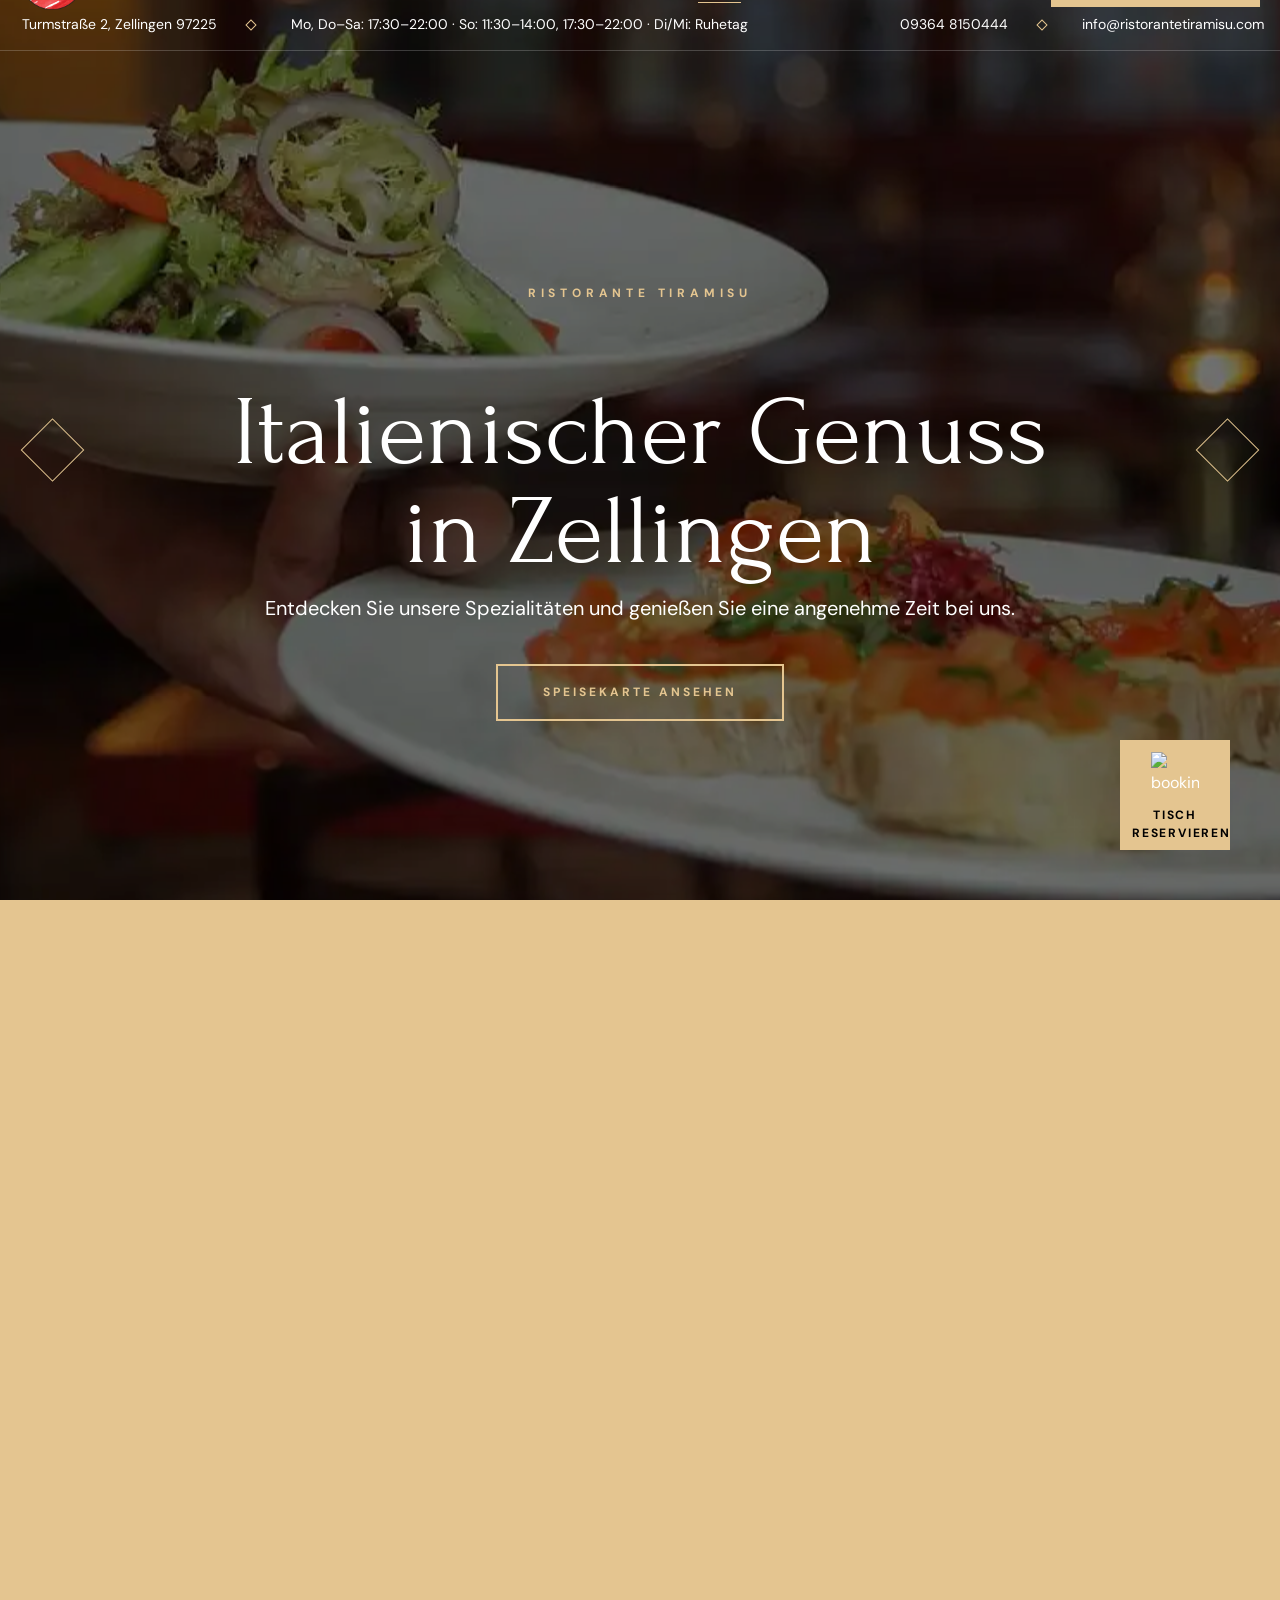
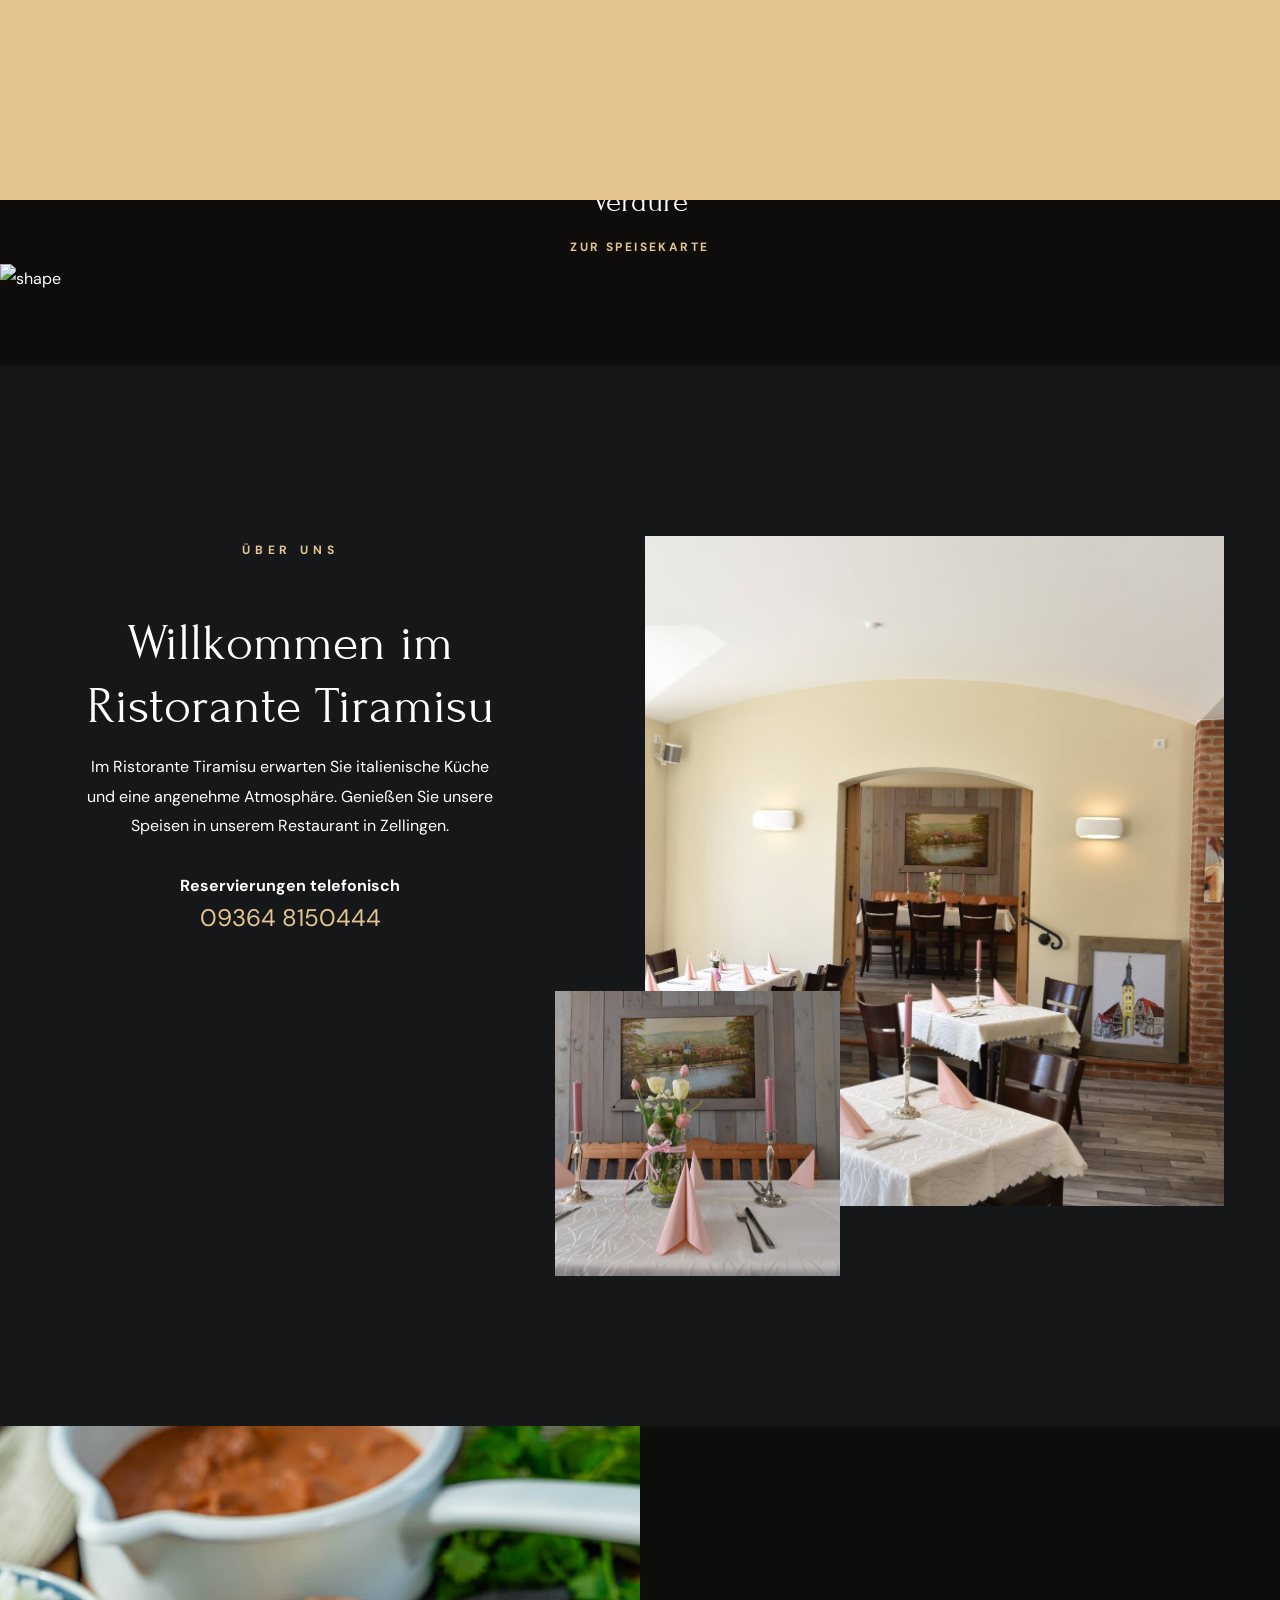
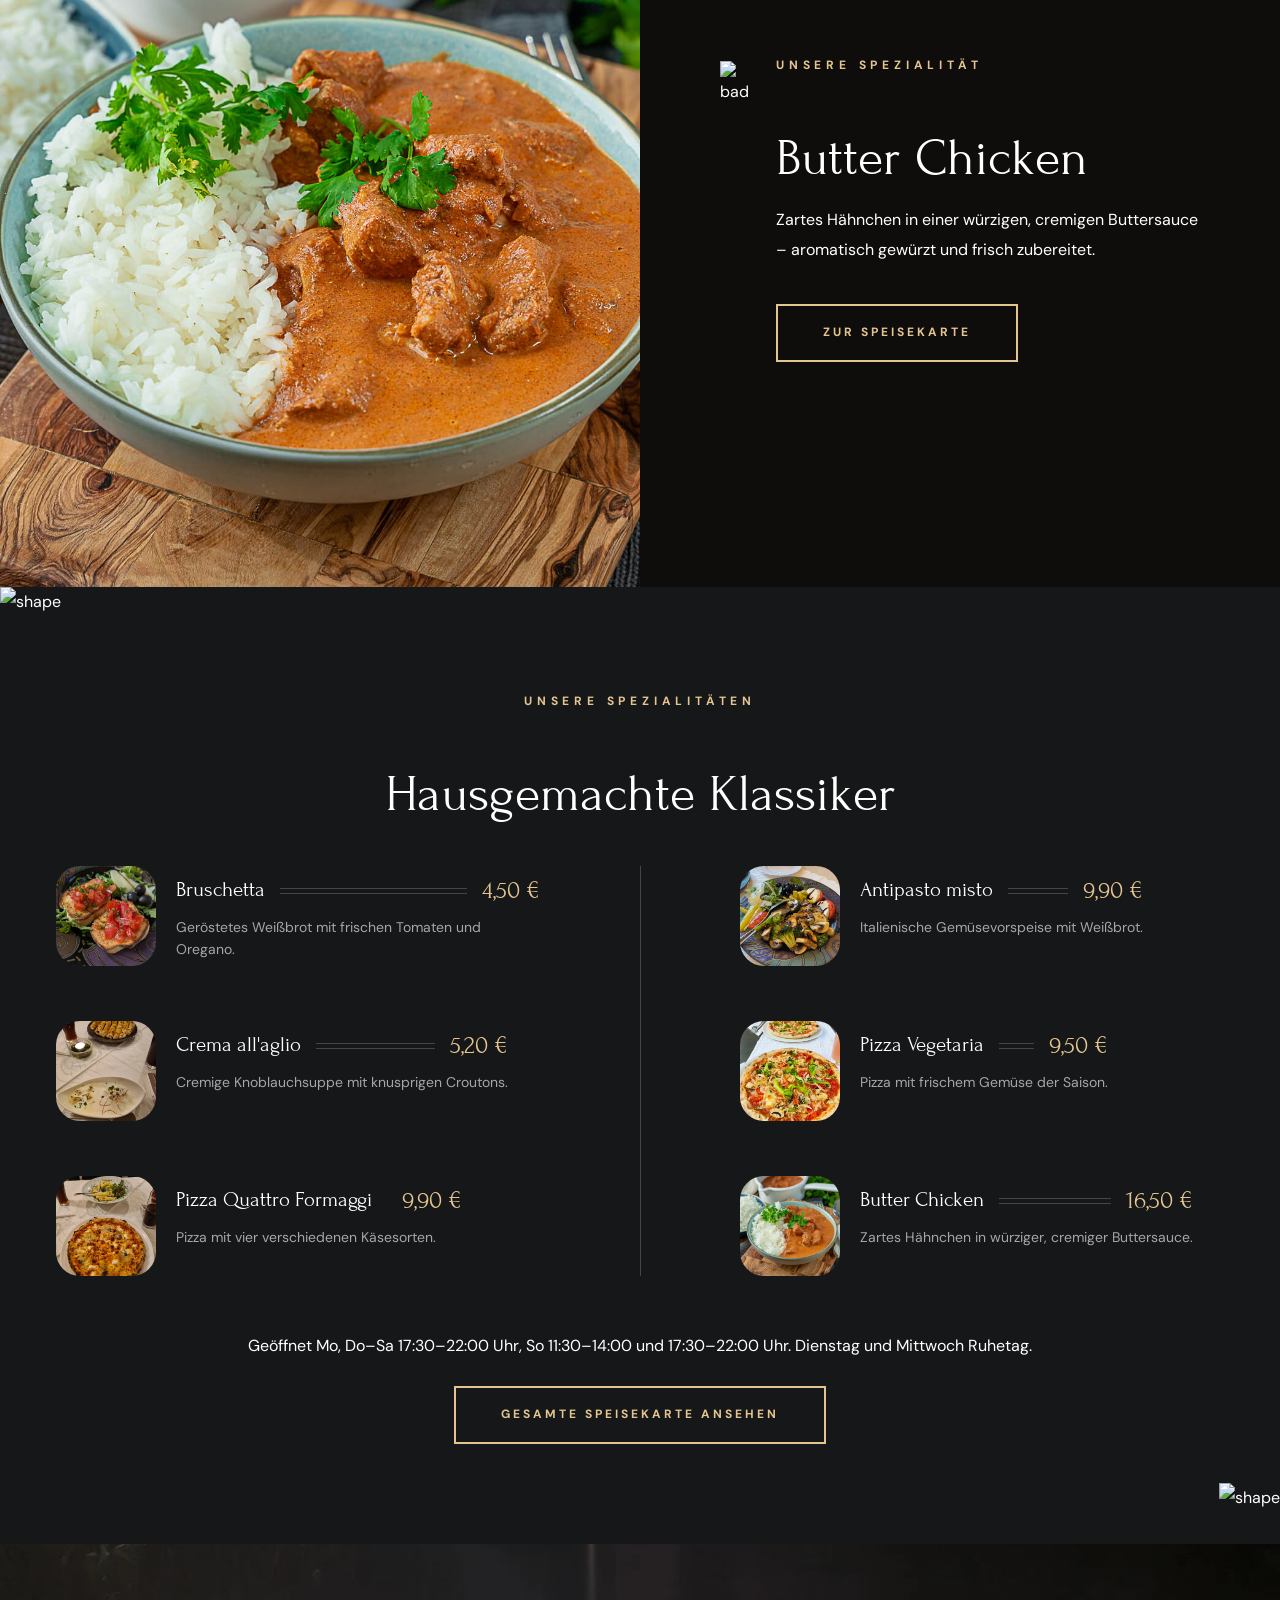
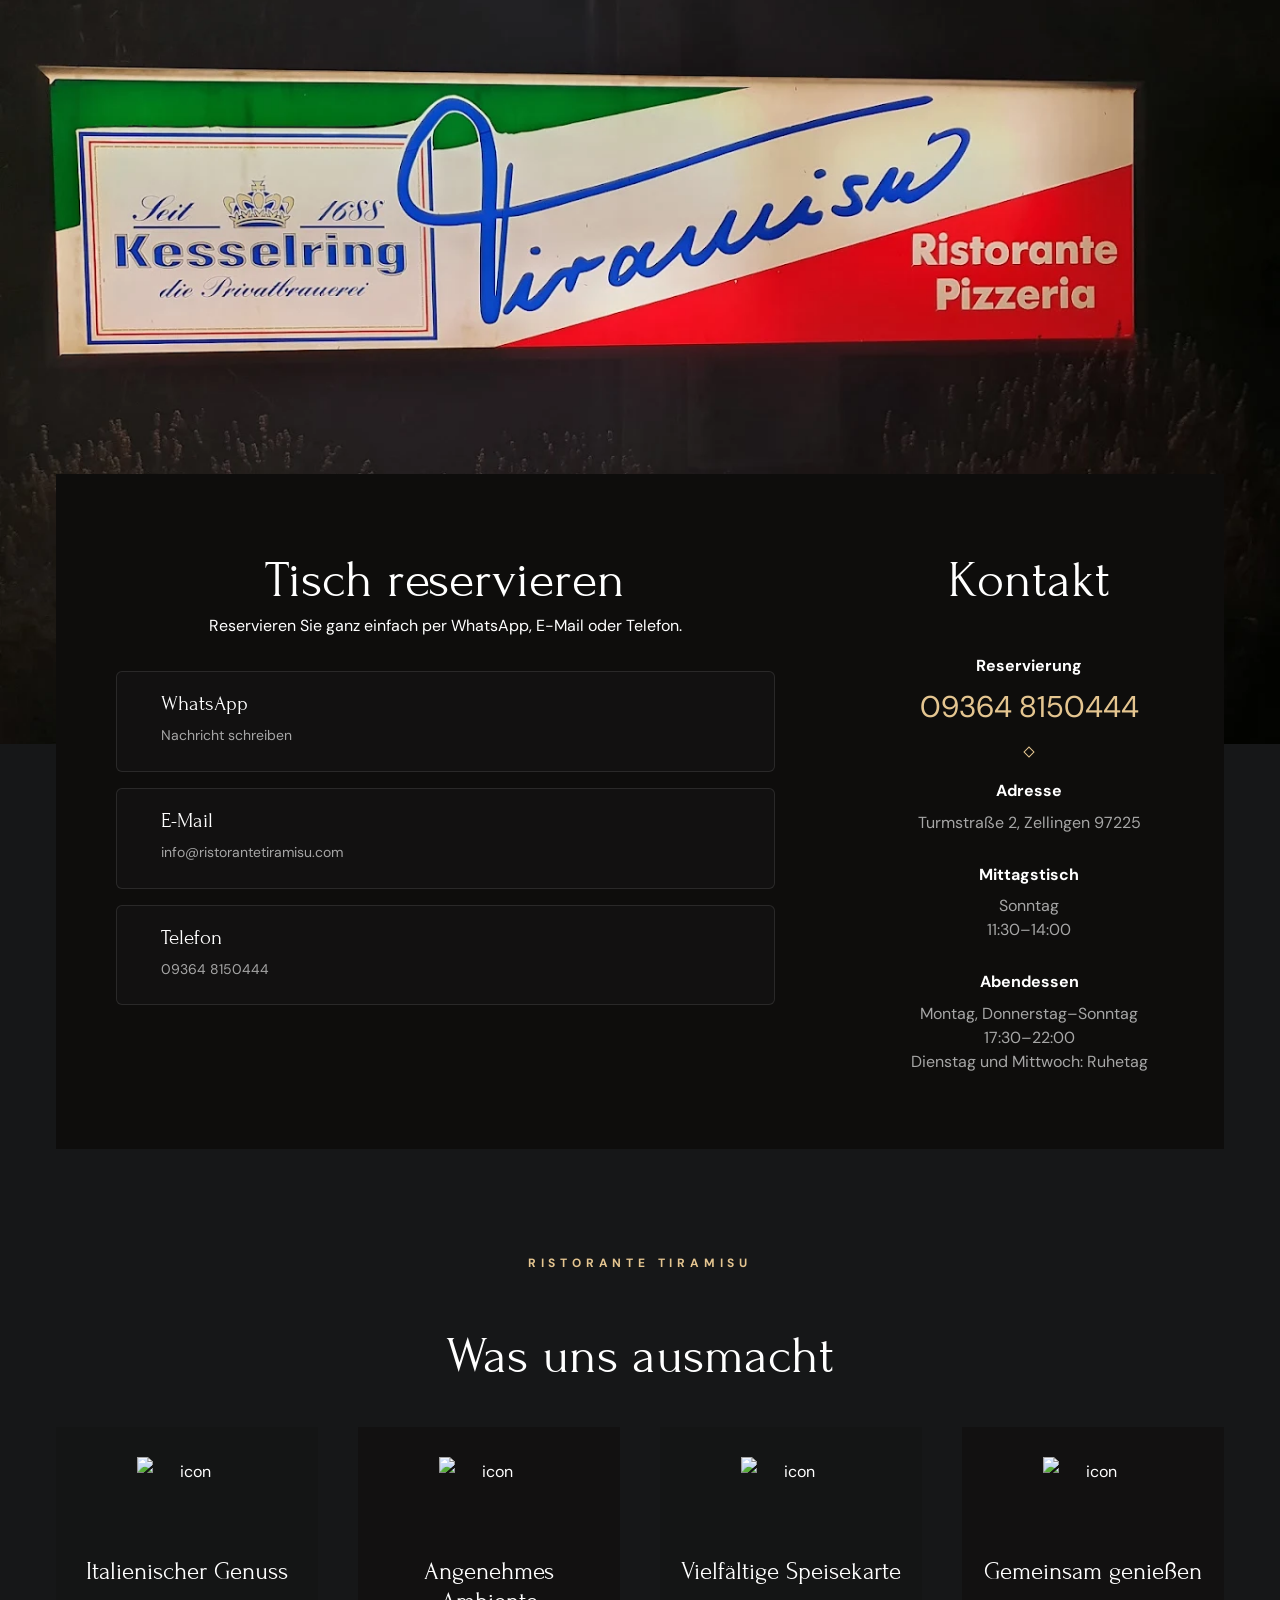
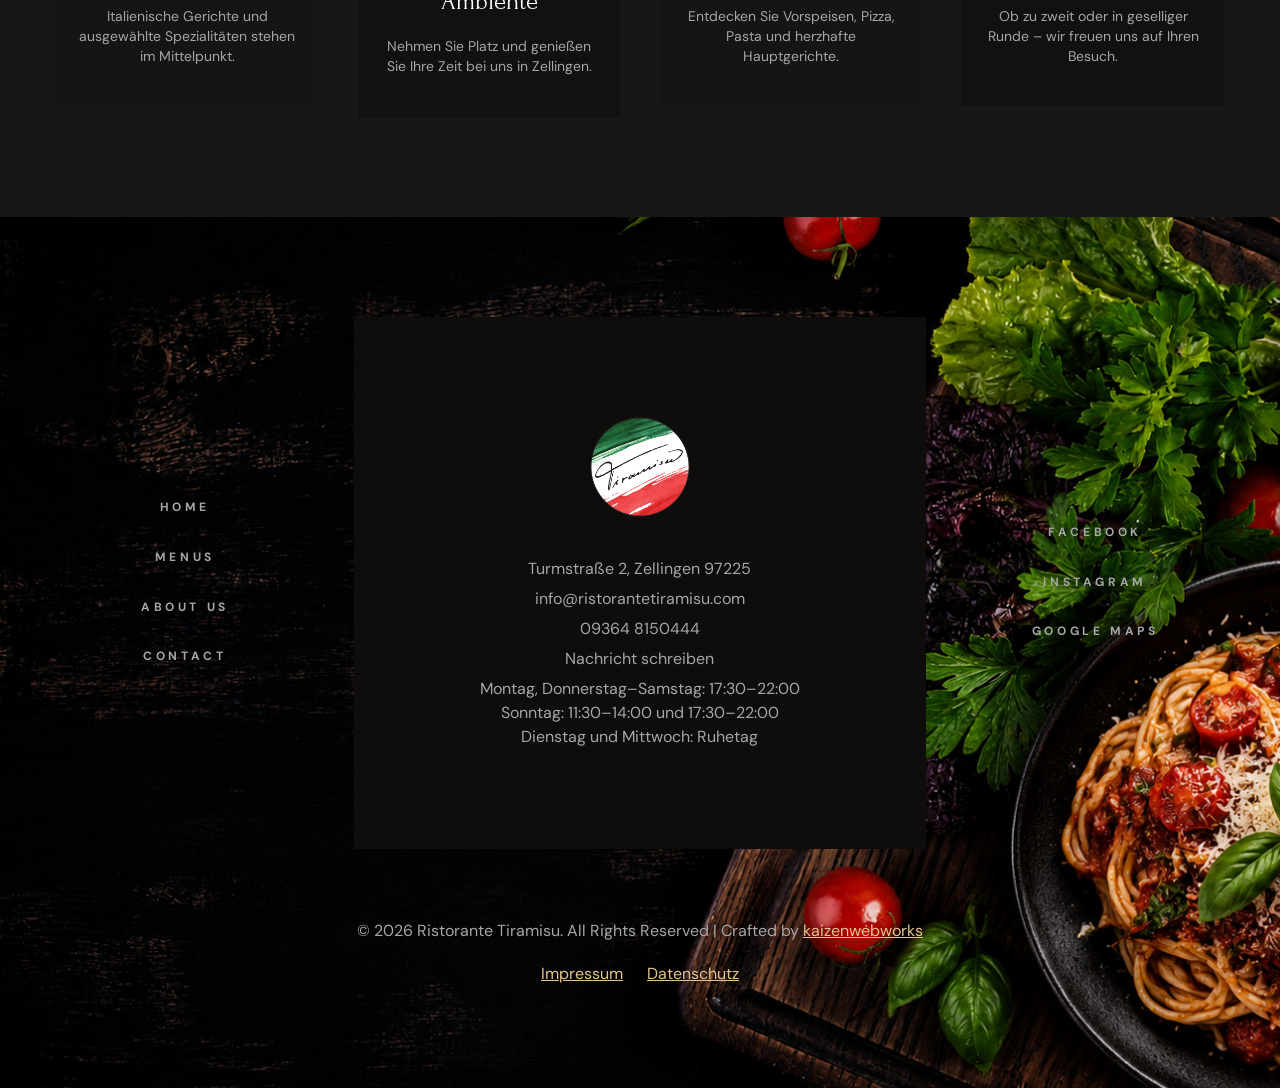
==== commit af4bf1b1: "speisekarte/bilder added" ====
--- a/index.html
+++ b/index.html
@@ -138,7 +138,7 @@
           </li>
 
           <li class="navbar-item">
-            <a href="#menu" class="navbar-link hover-underline">
+            <a href="./assets/images/speisekarte(RS).pdf" class="navbar-link hover-underline" target="_blank" rel="noopener noreferrer">
               <div class="separator"></div>
 
               <span class="span">Menus</span>
@@ -185,6 +185,9 @@
           <a href="tel:093648150444" class="body-1 contact-number hover-underline">
             09364 8150444
           </a>
+          <a href="https://wa.me/491751291383" class="body-4 sidebar-link" target="_blank" rel="noopener noreferrer">
+            Nachricht schreiben
+          </a>
         </div>
 
       </nav>
@@ -238,7 +241,7 @@
               Entdecken Sie unsere Spezialitäten und genießen Sie eine angenehme Zeit bei uns.
             </p>
 
-            <a href="./speisekarte.html" class="btn btn-primary slider-reveal">
+            <a href="./assets/images/speisekarte(RS).pdf" class="btn btn-primary slider-reveal" target="_blank" rel="noopener noreferrer">
               <span class="text text-1">Speisekarte ansehen</span>
 
               <span class="text text-2" aria-hidden="true">Speisekarte ansehen</span>
@@ -263,7 +266,7 @@
               Nehmen Sie Platz und genießen Sie italienische Küche in unserem Gastraum.
             </p>
 
-            <a href="./speisekarte.html" class="btn btn-primary slider-reveal">
+            <a href="./assets/images/speisekarte(RS).pdf" class="btn btn-primary slider-reveal" target="_blank" rel="noopener noreferrer">
               <span class="text text-1">Speisekarte ansehen</span>
 
               <span class="text text-2" aria-hidden="true">Speisekarte ansehen</span>
@@ -288,7 +291,7 @@
               Besuchen Sie uns in Zellingen – wir freuen uns auf Ihren Besuch.
             </p>
 
-            <a href="./speisekarte.html" class="btn btn-primary slider-reveal">
+            <a href="./assets/images/speisekarte(RS).pdf" class="btn btn-primary slider-reveal" target="_blank" rel="noopener noreferrer">
               <span class="text text-1">Speisekarte ansehen</span>
 
               <span class="text text-2" aria-hidden="true">Speisekarte ansehen</span>
@@ -339,7 +342,7 @@
             <li>
               <div class="service-card">
 
-                <a href="./speisekarte.html" class="has-before hover:shine">
+                <a href="./assets/images/speisekarte(RS).pdf" class="has-before hover:shine" target="_blank" rel="noopener noreferrer">
                   <figure class="card-banner img-holder" style="--width: 285; --height: 336;">
                     <img src="./assets/images/foodAntipastiMist(RS).webp" width="285" height="336" loading="lazy" alt="Antipasto misto als Vorspeise"
                       class="img-cover">
@@ -349,10 +352,10 @@
                 <div class="card-content">
 
                   <h3 class="title-4 card-title">
-                    <a href="./speisekarte.html">Vorspeise: Antipasto misto</a>
+                    <a href="./assets/images/speisekarte(RS).pdf" target="_blank" rel="noopener noreferrer">Vorspeise: Antipasto misto</a>
                   </h3>
 
-                  <a href="./speisekarte.html" class="btn-text hover-underline label-2">Zur Speisekarte</a>
+                  <a href="./assets/images/speisekarte(RS).pdf" class="btn-text hover-underline label-2" target="_blank" rel="noopener noreferrer">Zur Speisekarte</a>
 
                 </div>
 
@@ -362,7 +365,7 @@
             <li>
               <div class="service-card">
 
-                <a href="./speisekarte.html" class="has-before hover:shine">
+                <a href="./assets/images/speisekarte(RS).pdf" class="has-before hover:shine" target="_blank" rel="noopener noreferrer">
                   <figure class="card-banner img-holder" style="--width: 285; --height: 336;">
                     <img src="./assets/images/foodPizzaVerdure(RS).webp" width="285" height="336" loading="lazy" alt="Pizza Verdure mit frischem Gemüse"
                       class="img-cover">
@@ -372,10 +375,10 @@
                 <div class="card-content">
 
                   <h3 class="title-4 card-title">
-                    <a href="./speisekarte.html">Hauptspeise: Pizza Verdure</a>
+                    <a href="./assets/images/speisekarte(RS).pdf" target="_blank" rel="noopener noreferrer">Hauptspeise: Pizza Verdure</a>
                   </h3>
 
-                  <a href="./speisekarte.html" class="btn-text hover-underline label-2">Zur Speisekarte</a>
+                  <a href="./assets/images/speisekarte(RS).pdf" class="btn-text hover-underline label-2" target="_blank" rel="noopener noreferrer">Zur Speisekarte</a>
 
                 </div>
 
@@ -385,9 +388,9 @@
             <li>
               <div class="service-card">
 
-                <a href="./speisekarte.html" class="has-before hover:shine">
+                <a href="./assets/images/speisekarte(RS).pdf" class="has-before hover:shine" target="_blank" rel="noopener noreferrer">
                   <figure class="card-banner img-holder" style="--width: 285; --height: 336;">
-                    <img src="./assets/images/foodtiramisu(RS).jpg" width="285" height="336" loading="lazy" alt="Tiramisu als Dessert"
+                    <img src="./assets/images/foodtiramisuglass(RS).jpg" width="285" height="336" loading="lazy" alt="Tiramisu als Dessert"
                       class="img-cover">
                   </figure>
                 </a>
@@ -395,10 +398,10 @@
                 <div class="card-content">
 
                   <h3 class="title-4 card-title">
-                    <a href="./speisekarte.html">Dessert: Tiramisu</a>
+                    <a href="./assets/images/speisekarte(RS).pdf" target="_blank" rel="noopener noreferrer">Dessert: Tiramisu</a>
                   </h3>
 
-                  <a href="./speisekarte.html" class="btn-text hover-underline label-2">Zur Speisekarte</a>
+                  <a href="./assets/images/speisekarte(RS).pdf" class="btn-text hover-underline label-2" target="_blank" rel="noopener noreferrer">Zur Speisekarte</a>
 
                 </div>
 
@@ -471,7 +474,7 @@
       <section class="special-dish text-center" aria-labelledby="dish-label">
 
         <div class="special-dish-banner">
-          <img src="./assets/images/foodbutterchicken(RS).jpg" width="940" height="900" loading="lazy" alt="Butter Chicken"
+          <img src="./assets/images/foodbutterchickenonan(RS).jpg" width="940" height="900" loading="lazy" alt="Butter Chicken"
             class="img-cover">
         </div>
 
@@ -488,7 +491,7 @@
               Zartes Hähnchen in einer würzigen, cremigen Buttersauce – aromatisch gewürzt und frisch zubereitet.
             </p>
 
-            <a href="./speisekarte.html" class="btn btn-primary">
+            <a href="./assets/images/speisekarte(RS).pdf" class="btn btn-primary" target="_blank" rel="noopener noreferrer">
               <span class="text text-1">Zur Speisekarte</span>
 
               <span class="text text-2" aria-hidden="true">Zur Speisekarte</span>
@@ -526,7 +529,7 @@
                 </figure>
                 <div>
                   <div class="title-wrapper">
-                    <h3 class="title-3"><a href="./speisekarte.html" class="card-title">Bruschetta</a></h3>
+                    <h3 class="title-3"><a href="./assets/images/speisekarte(RS).pdf" class="card-title" target="_blank" rel="noopener noreferrer">Bruschetta</a></h3>
                     <span class="span title-2">4,50 €</span>
                   </div>
                   <p class="card-text label-1">Geröstetes Weißbrot mit frischen Tomaten und Oregano.</p>
@@ -540,7 +543,7 @@
                 </figure>
                 <div>
                   <div class="title-wrapper">
-                    <h3 class="title-3"><a href="./speisekarte.html" class="card-title">Antipasto misto</a></h3>
+                    <h3 class="title-3"><a href="./assets/images/speisekarte(RS).pdf" class="card-title" target="_blank" rel="noopener noreferrer">Antipasto misto</a></h3>
                     <span class="span title-2">9,90 €</span>
                   </div>
                   <p class="card-text label-1">Italienische Gemüsevorspeise mit Weißbrot.</p>
@@ -554,7 +557,7 @@
                 </figure>
                 <div>
                   <div class="title-wrapper">
-                    <h3 class="title-3"><a href="./speisekarte.html" class="card-title">Crema all'aglio</a></h3>
+                    <h3 class="title-3"><a href="./assets/images/speisekarte(RS).pdf" class="card-title" target="_blank" rel="noopener noreferrer">Crema all'aglio</a></h3>
                     <span class="span title-2">5,20 €</span>
                   </div>
                   <p class="card-text label-1">Cremige Knoblauchsuppe mit knusprigen Croutons.</p>
@@ -568,7 +571,7 @@
                 </figure>
                 <div>
                   <div class="title-wrapper">
-                    <h3 class="title-3"><a href="./speisekarte.html" class="card-title">Pizza Vegetaria</a></h3>
+                    <h3 class="title-3"><a href="./assets/images/speisekarte(RS).pdf" class="card-title" target="_blank" rel="noopener noreferrer">Pizza Vegetaria</a></h3>
                     <span class="span title-2">9,50 €</span>
                   </div>
                   <p class="card-text label-1">Pizza mit frischem Gemüse der Saison.</p>
@@ -582,7 +585,7 @@
                 </figure>
                 <div>
                   <div class="title-wrapper">
-                    <h3 class="title-3"><a href="./speisekarte.html" class="card-title">Pizza Quattro Formaggi</a></h3>
+                    <h3 class="title-3"><a href="./assets/images/speisekarte(RS).pdf" class="card-title" target="_blank" rel="noopener noreferrer">Pizza Quattro Formaggi</a></h3>
                     <span class="span title-2">9,90 €</span>
                   </div>
                   <p class="card-text label-1">Pizza mit vier verschiedenen Käsesorten.</p>
@@ -592,12 +595,12 @@
             <li>
               <div class="menu-card hover:card">
                 <figure class="card-banner img-holder" style="--width: 100; --height: 100;">
-                  <img src="./assets/images/foodbutterchicken(RS).jpg" width="100" height="100" loading="lazy" alt="Butter Chicken" class="img-cover">
+                  <img src="./assets/images/foodbutterchickenonan(RS).jpg" width="100" height="100" loading="lazy" alt="Butter Chicken" class="img-cover">
                 </figure>
                 <div>
                   <div class="title-wrapper">
-                    <h3 class="title-3"><a href="./speisekarte.html" class="card-title">Butter Chicken</a></h3>
-                    <span class="span title-2">Preis bitte ergänzen</span>
+                    <h3 class="title-3"><a href="./assets/images/speisekarte(RS).pdf" class="card-title" target="_blank" rel="noopener noreferrer">Butter Chicken</a></h3>
+                    <span class="span title-2">16,50 €</span>
                   </div>
                   <p class="card-text label-1">Zartes Hähnchen in würziger, cremiger Buttersauce.</p>
                 </div>
@@ -609,7 +612,7 @@
             Geöffnet Mo, Do–Sa 17:30–22:00 Uhr, So 11:30–14:00 und 17:30–22:00 Uhr. Dienstag und Mittwoch Ruhetag.
           </p>
 
-          <a href="./speisekarte.html" class="btn btn-primary">
+          <a href="./assets/images/speisekarte(RS).pdf" class="btn btn-primary" target="_blank" rel="noopener noreferrer">
             <span class="text text-1">Gesamte Speisekarte ansehen</span>
             <span class="text text-2" aria-hidden="true">Gesamte Speisekarte ansehen</span>
           </a>
@@ -679,7 +682,7 @@
               <ul class="contact-options">
 
                 <li>
-                  <a href="https://wa.me/4993648150444?text=Hallo%20Ristorante%20Tiramisu%2C%20ich%20m%C3%B6chte%20gerne%20einen%20Tisch%20reservieren.%0A%0ADatum%3A%20%0AUhrzeit%3A%20%0AAnzahl%20Personen%3A%20%0AName%3A%20" class="contact-option contact-option-whatsapp" target="_blank" rel="noopener">
+                  <a href="https://wa.me/491751291383?text=Hallo%20Ristorante%20Tiramisu%2C%20ich%20m%C3%B6chte%20gerne%20einen%20Tisch%20reservieren.%0A%0ADatum%3A%20%0AUhrzeit%3A%20%0AAnzahl%20Personen%3A%20%0AName%3A%20" class="contact-option contact-option-whatsapp" target="_blank" rel="noopener noreferrer">
                     <ion-icon name="logo-whatsapp" aria-hidden="true"></ion-icon>
                     <span class="contact-option-text">
                       <span class="title-3">WhatsApp</span>
@@ -867,6 +870,7 @@
           <a href="mailto:info@ristorantetiramisu.com" class="body-4 contact-link">info@ristorantetiramisu.com</a>
 
           <a href="tel:093648150444" class="body-4 contact-link">09364 8150444</a>
+          <a href="https://wa.me/491751291383" class="body-4 contact-link" target="_blank" rel="noopener noreferrer">Nachricht schreiben</a>
 
           <p class="body-4">
             Montag, Donnerstag–Samstag: 17:30–22:00<br>
@@ -882,7 +886,7 @@
           </li>
 
           <li>
-            <a href="#" class="label-2 footer-link hover-underline">Menus</a>
+            <a href="./assets/images/speisekarte(RS).pdf" class="label-2 footer-link hover-underline" target="_blank" rel="noopener noreferrer">Menus</a>
           </li>
 
           <li>
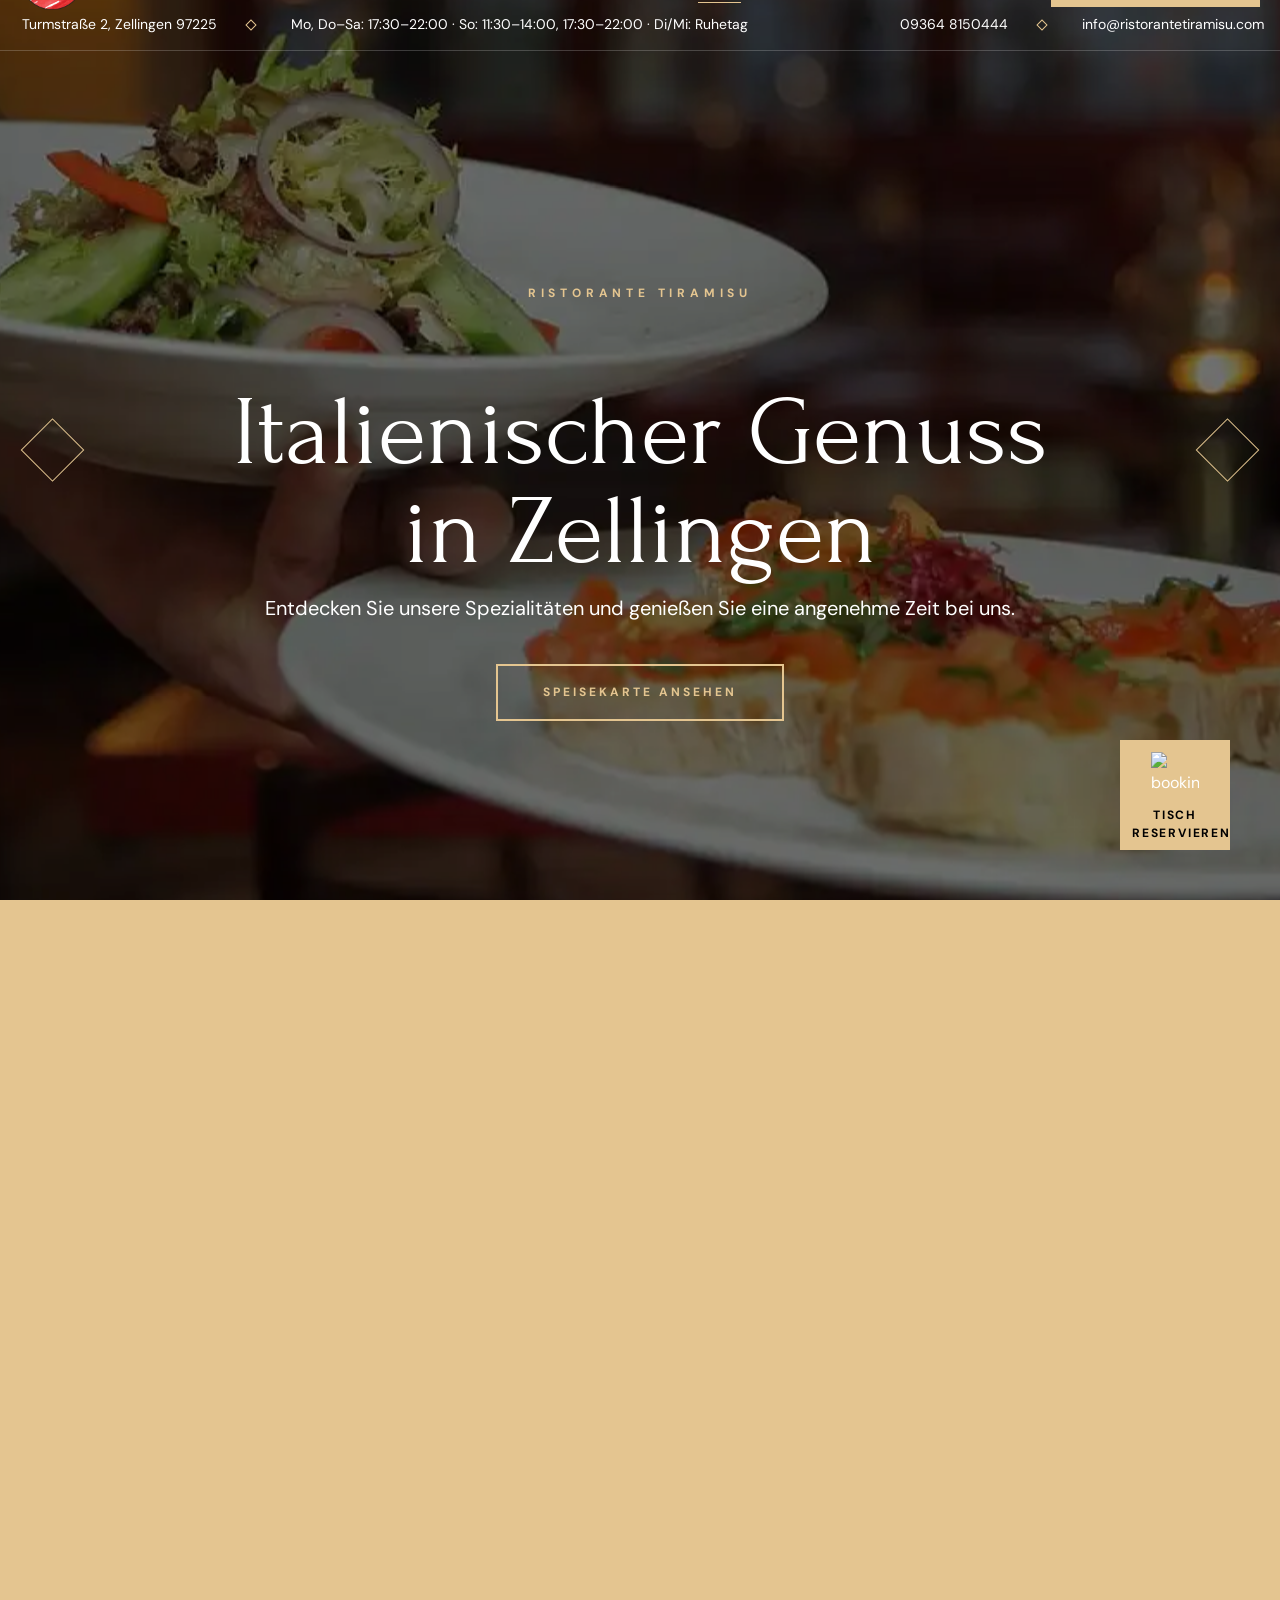
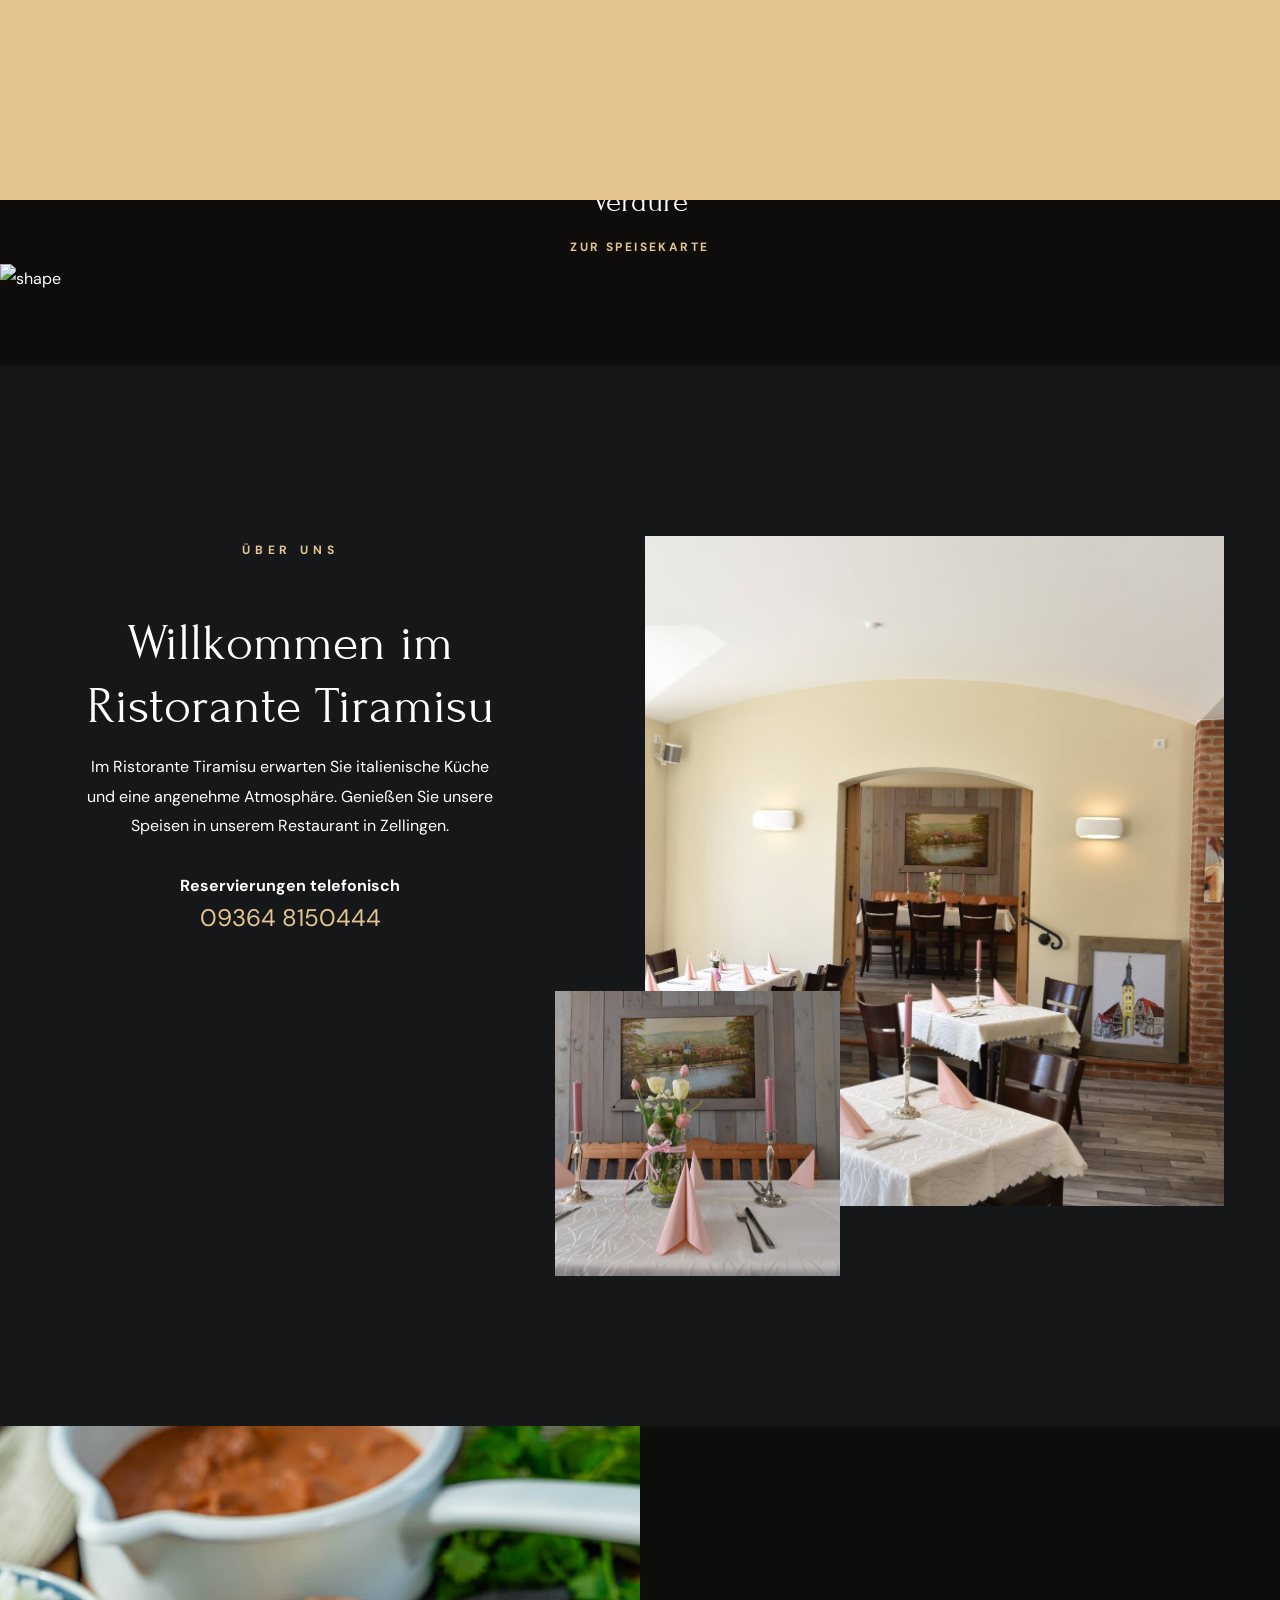
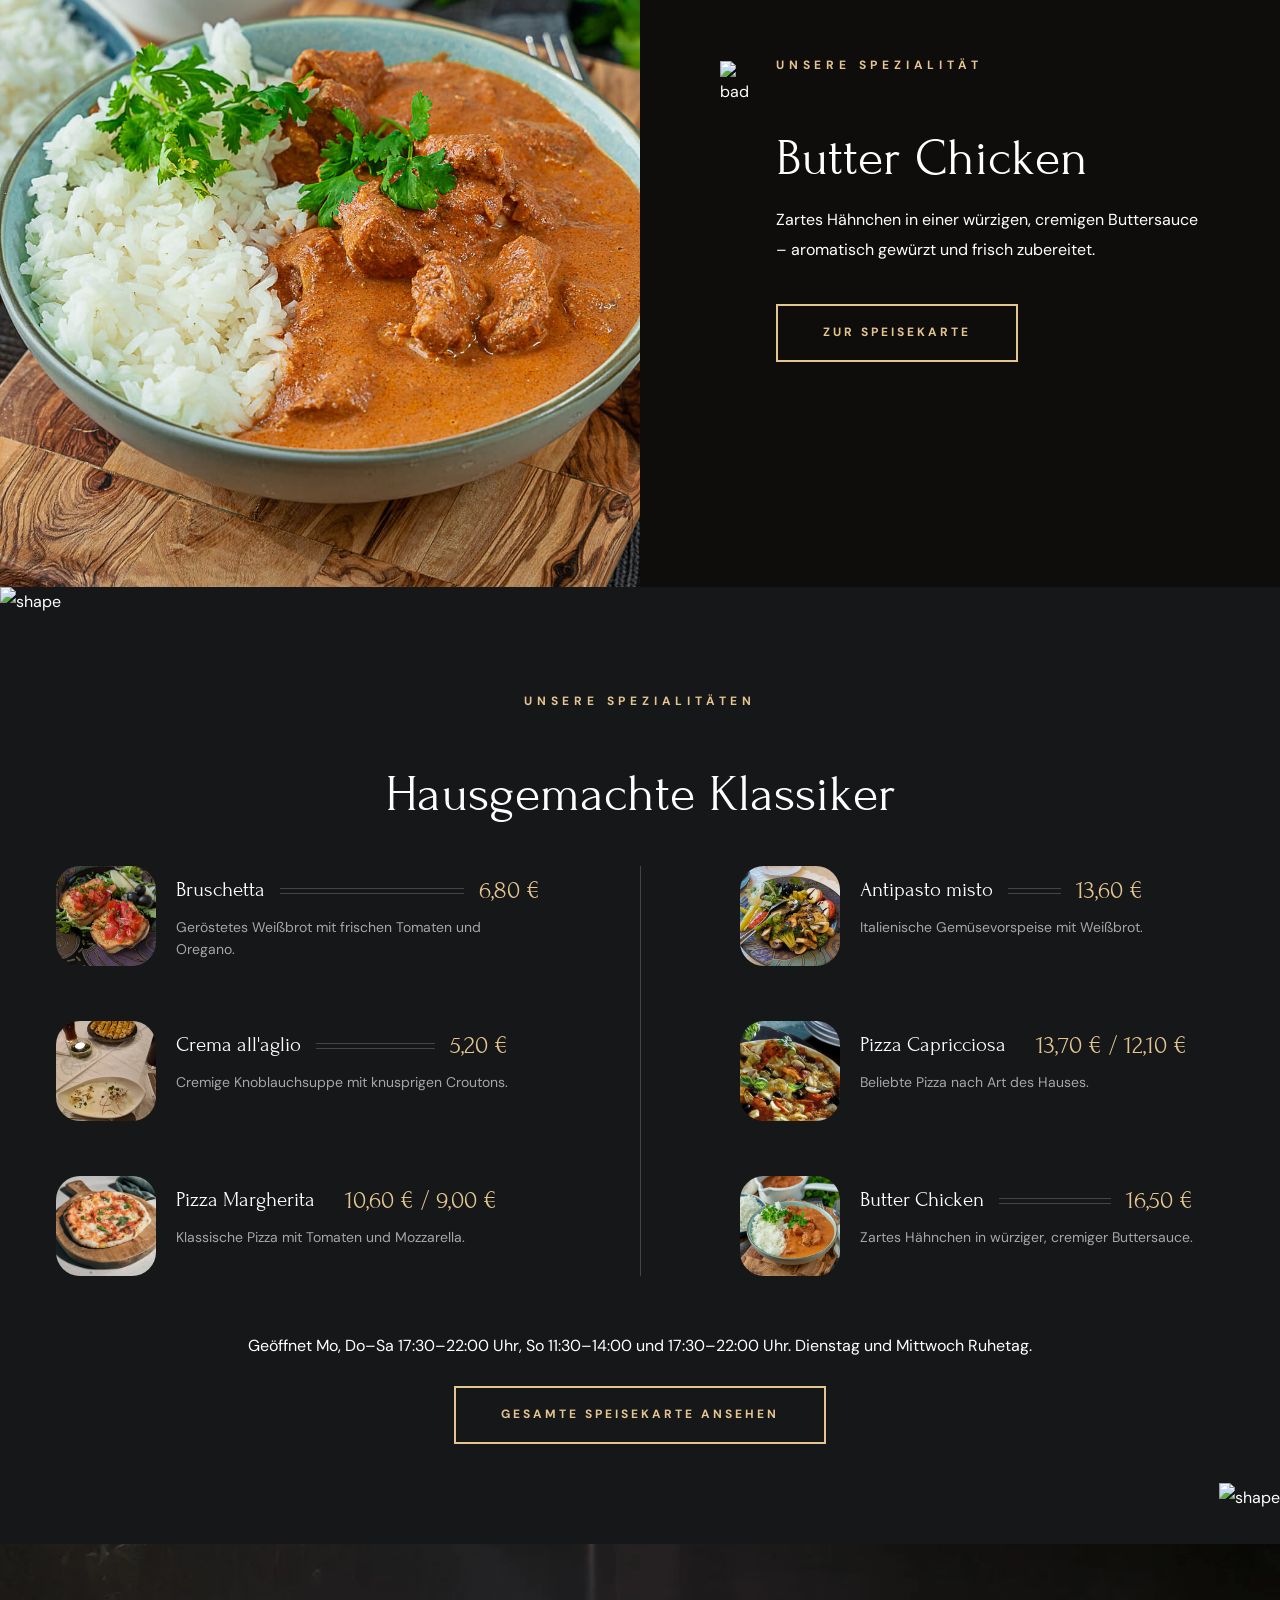
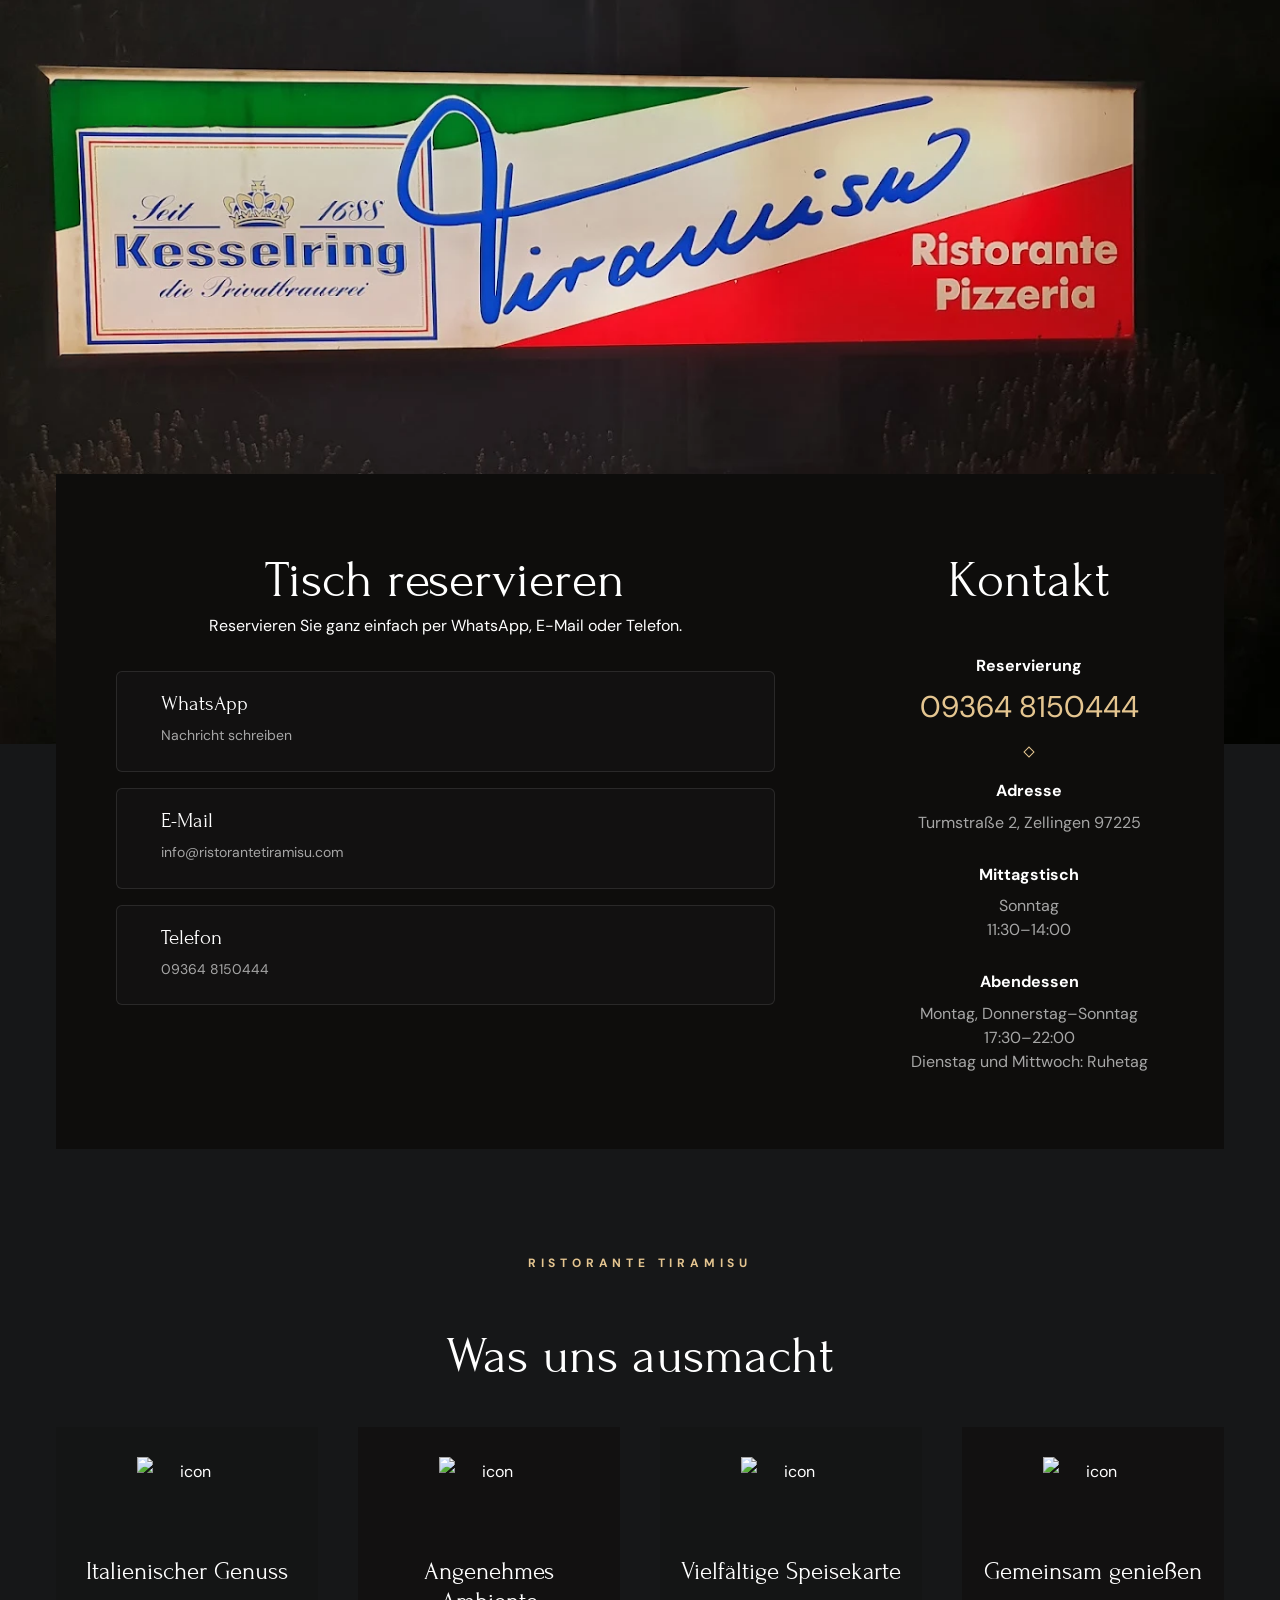
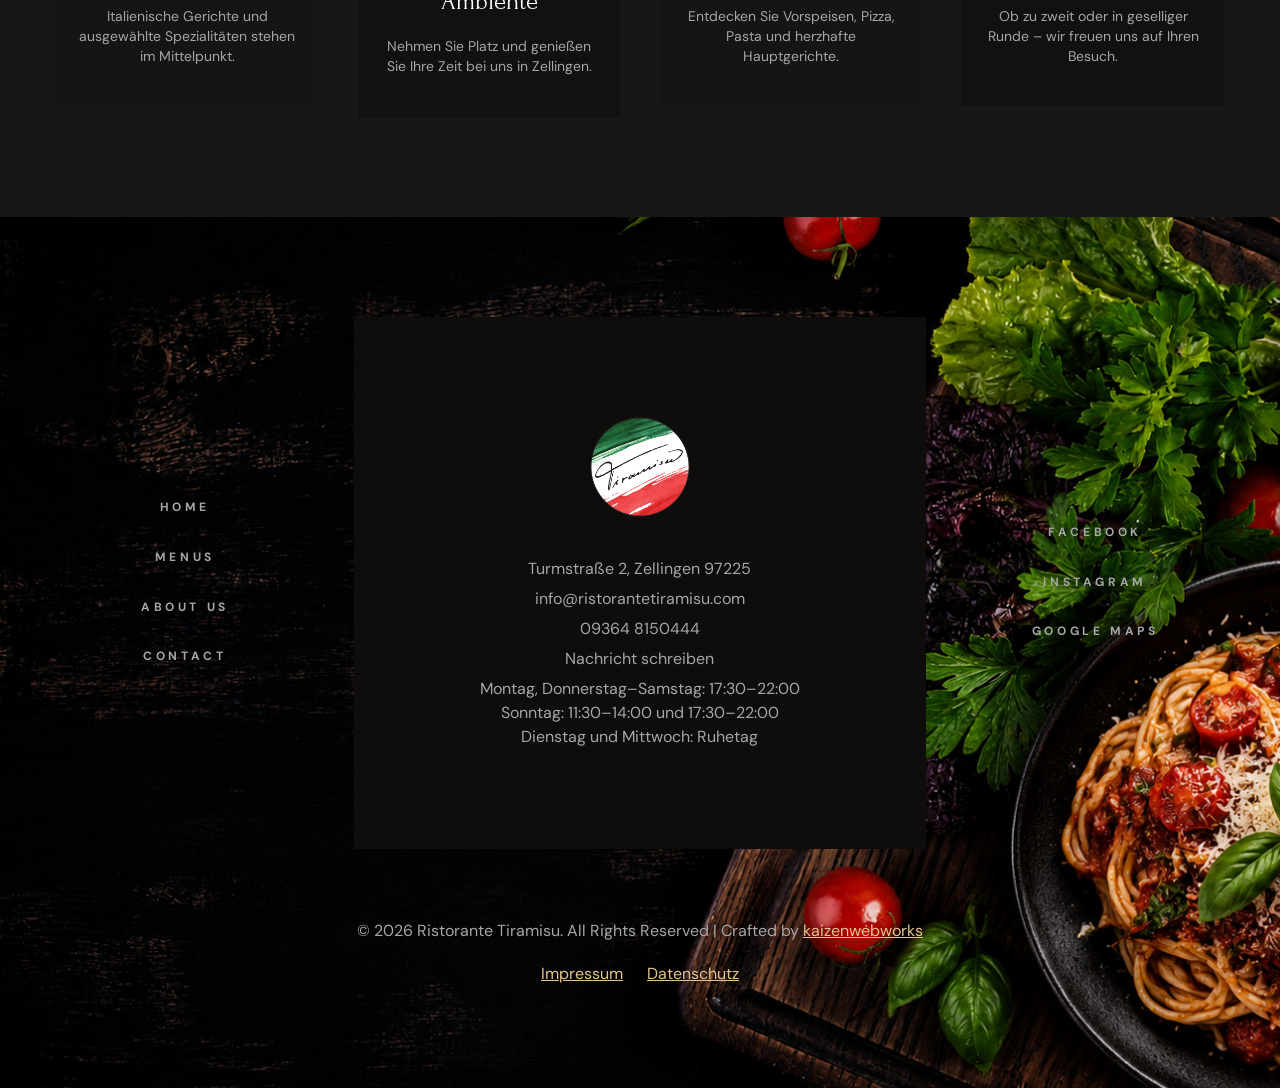
==== commit 4b891ba2: "neue bilder added" ====
--- a/index.html
+++ b/index.html
@@ -530,7 +530,7 @@
                 <div>
                   <div class="title-wrapper">
                     <h3 class="title-3"><a href="./assets/images/speisekarte(RS).pdf" class="card-title" target="_blank" rel="noopener noreferrer">Bruschetta</a></h3>
-                    <span class="span title-2">4,50 €</span>
+                                        <span class="span title-2">6,80 €</span>
                   </div>
                   <p class="card-text label-1">Geröstetes Weißbrot mit frischen Tomaten und Oregano.</p>
                 </div>
@@ -544,7 +544,7 @@
                 <div>
                   <div class="title-wrapper">
                     <h3 class="title-3"><a href="./assets/images/speisekarte(RS).pdf" class="card-title" target="_blank" rel="noopener noreferrer">Antipasto misto</a></h3>
-                    <span class="span title-2">9,90 €</span>
+                                        <span class="span title-2">13,60 €</span>
                   </div>
                   <p class="card-text label-1">Italienische Gemüsevorspeise mit Weißbrot.</p>
                 </div>
@@ -567,28 +567,28 @@
             <li>
               <div class="menu-card hover:card">
                 <figure class="card-banner img-holder" style="--width: 100; --height: 100;">
-                  <img src="./assets/images/foodPizzaVerdure(RS).webp" width="100" height="100" loading="lazy" alt="Pizza Vegetaria" class="img-cover">
+                  <img src="./assets/images/foodpizzacapricciosa(RS).jpg" width="100" height="100" loading="lazy" alt="Pizza Capricciosa" class="img-cover">
                 </figure>
                 <div>
                   <div class="title-wrapper">
-                    <h3 class="title-3"><a href="./assets/images/speisekarte(RS).pdf" class="card-title" target="_blank" rel="noopener noreferrer">Pizza Vegetaria</a></h3>
-                    <span class="span title-2">9,50 €</span>
+                                      <h3 class="title-3"><a href="./assets/images/speisekarte(RS).pdf" class="card-title" target="_blank" rel="noopener noreferrer">Pizza Capricciosa</a></h3>
+                                      <span class="span title-2">13,70 € / 12,10 €</span>
                   </div>
-                  <p class="card-text label-1">Pizza mit frischem Gemüse der Saison.</p>
+                                    <p class="card-text label-1">Beliebte Pizza nach Art des Hauses.</p>
                 </div>
               </div>
             </li>
             <li>
               <div class="menu-card hover:card">
                 <figure class="card-banner img-holder" style="--width: 100; --height: 100;">
-                  <img src="./assets/images/foodPizzaQuattroFormaggi(RS).webp" width="100" height="100" loading="lazy" alt="Pizza Quattro Formaggi" class="img-cover">
+                  <img src="./assets/images/foodpizzamaragarita(RS).webp" width="100" height="100" loading="lazy" alt="Pizza Margherita" class="img-cover">
                 </figure>
                 <div>
                   <div class="title-wrapper">
-                    <h3 class="title-3"><a href="./assets/images/speisekarte(RS).pdf" class="card-title" target="_blank" rel="noopener noreferrer">Pizza Quattro Formaggi</a></h3>
-                    <span class="span title-2">9,90 €</span>
+                                      <h3 class="title-3"><a href="./assets/images/speisekarte(RS).pdf" class="card-title" target="_blank" rel="noopener noreferrer">Pizza Margherita</a></h3>
+                                      <span class="span title-2">10,60 € / 9,00 €</span>
                   </div>
-                  <p class="card-text label-1">Pizza mit vier verschiedenen Käsesorten.</p>
+                                    <p class="card-text label-1">Klassische Pizza mit Tomaten und Mozzarella.</p>
                 </div>
               </div>
             </li>
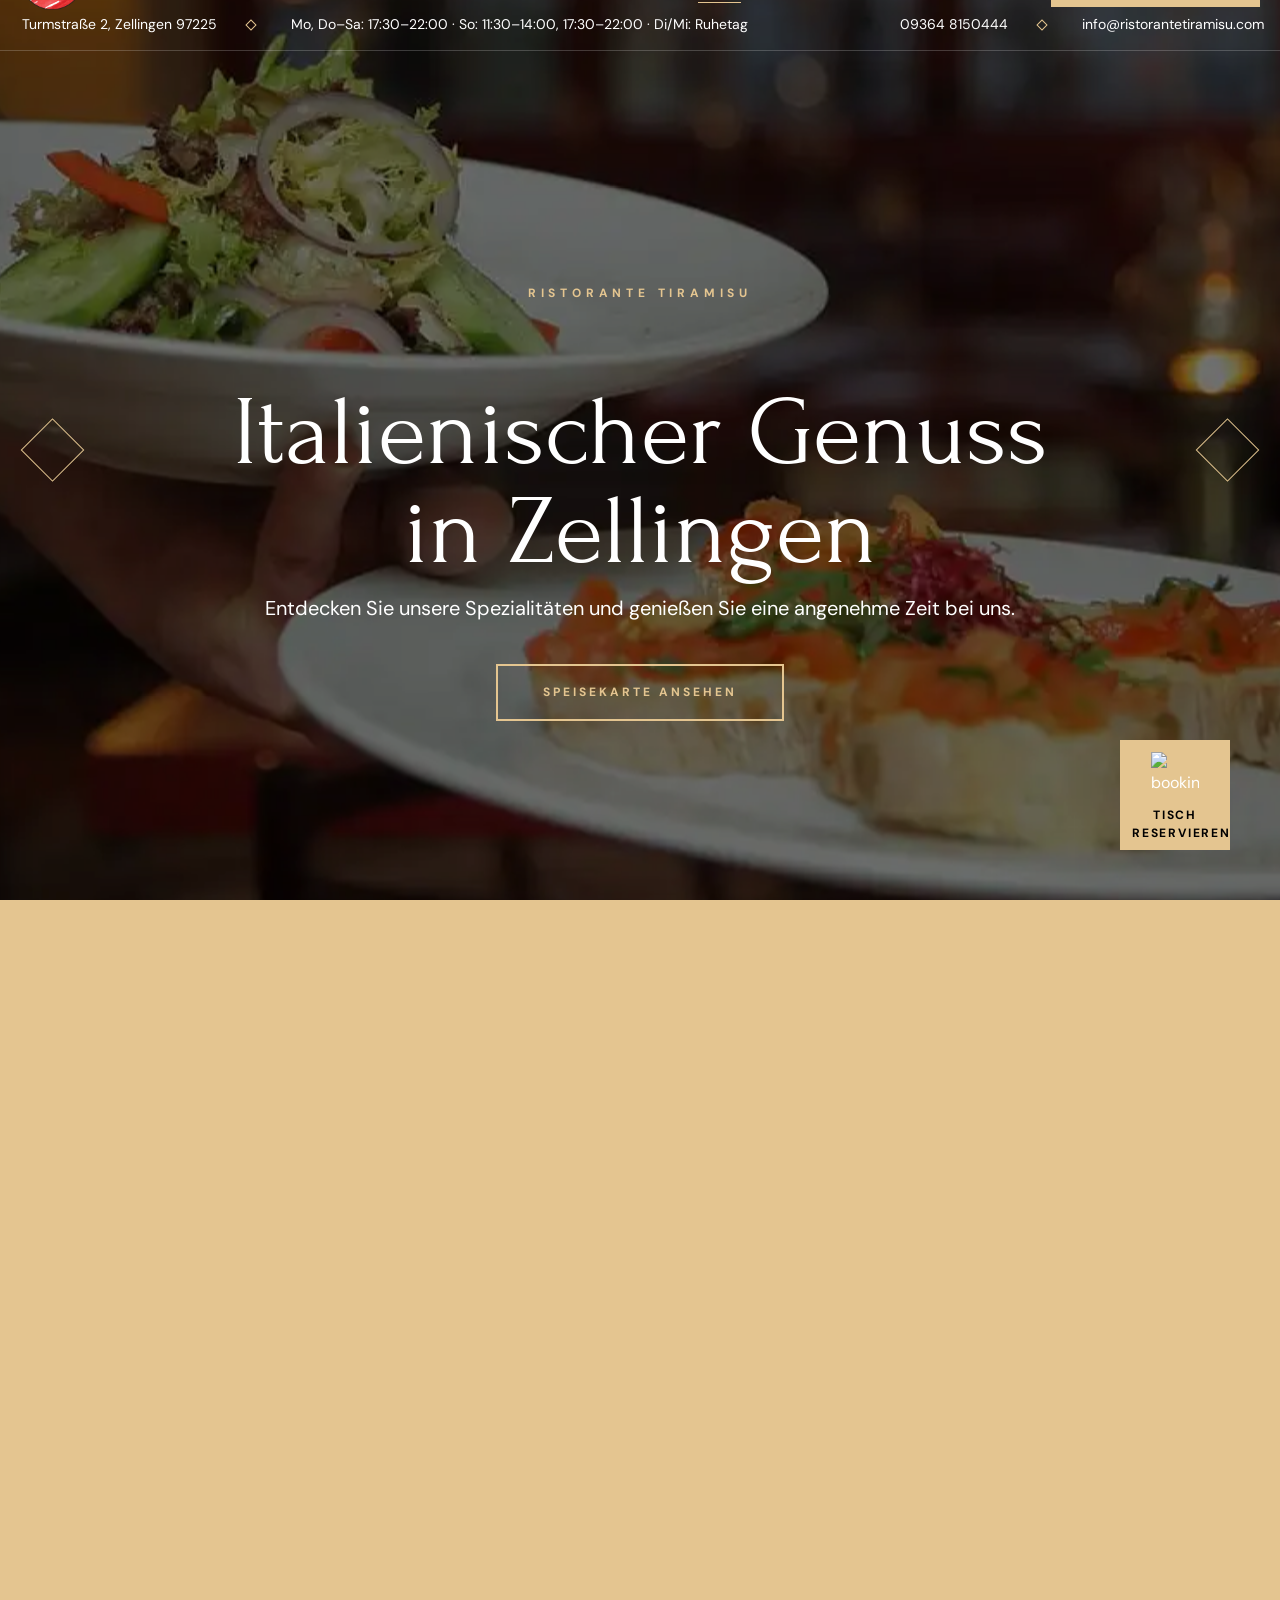
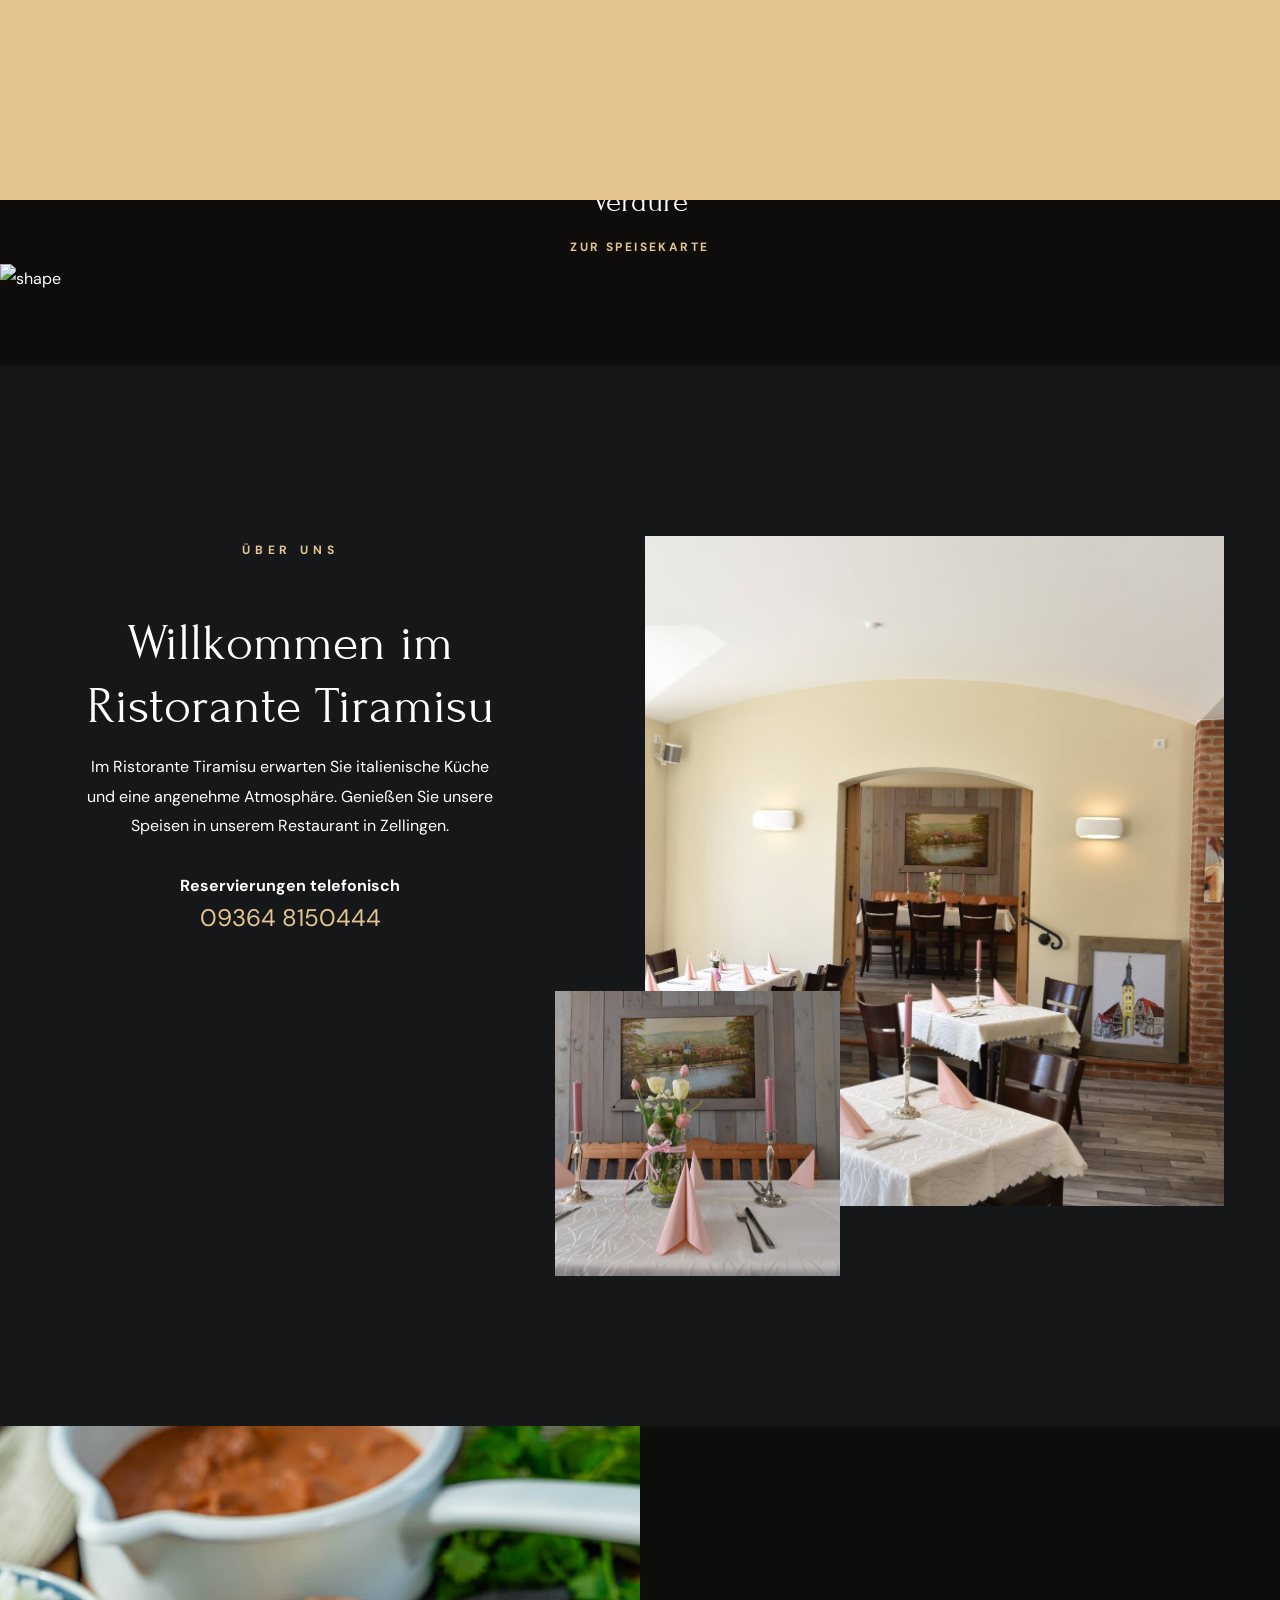
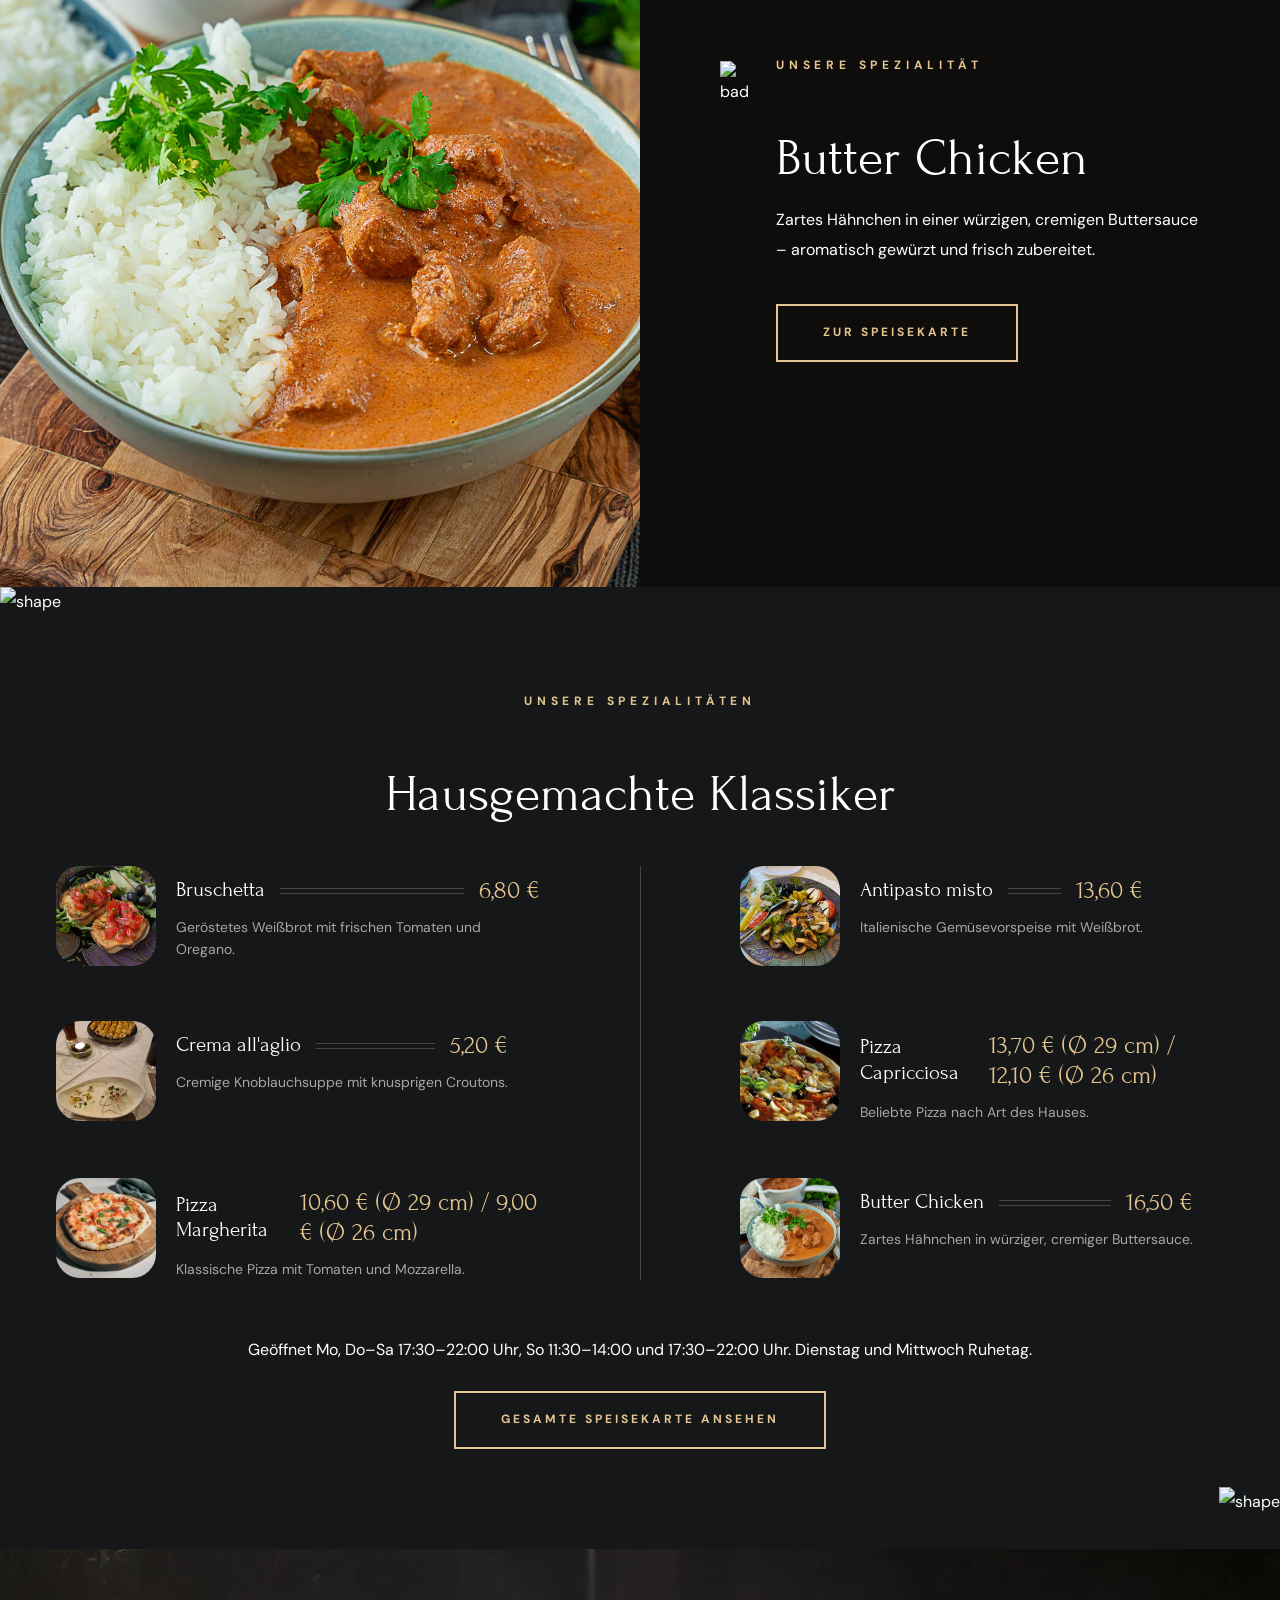
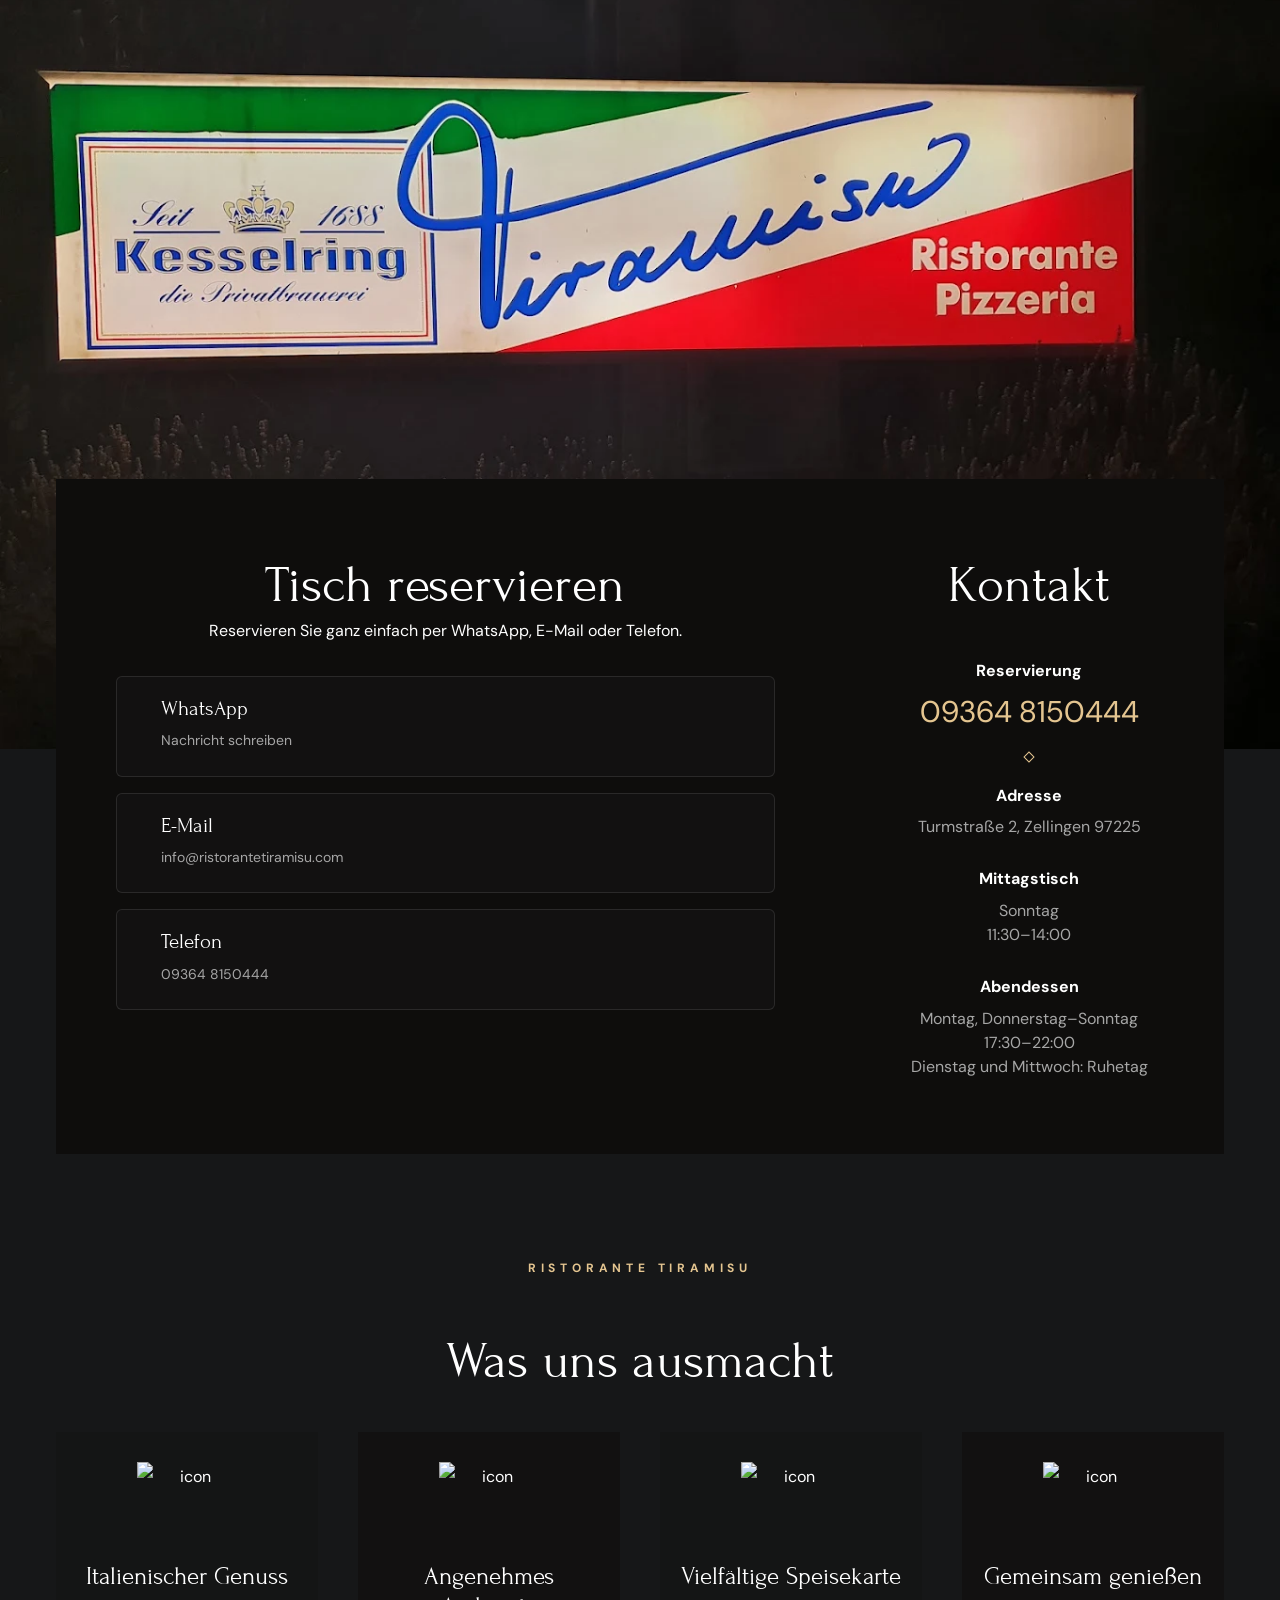
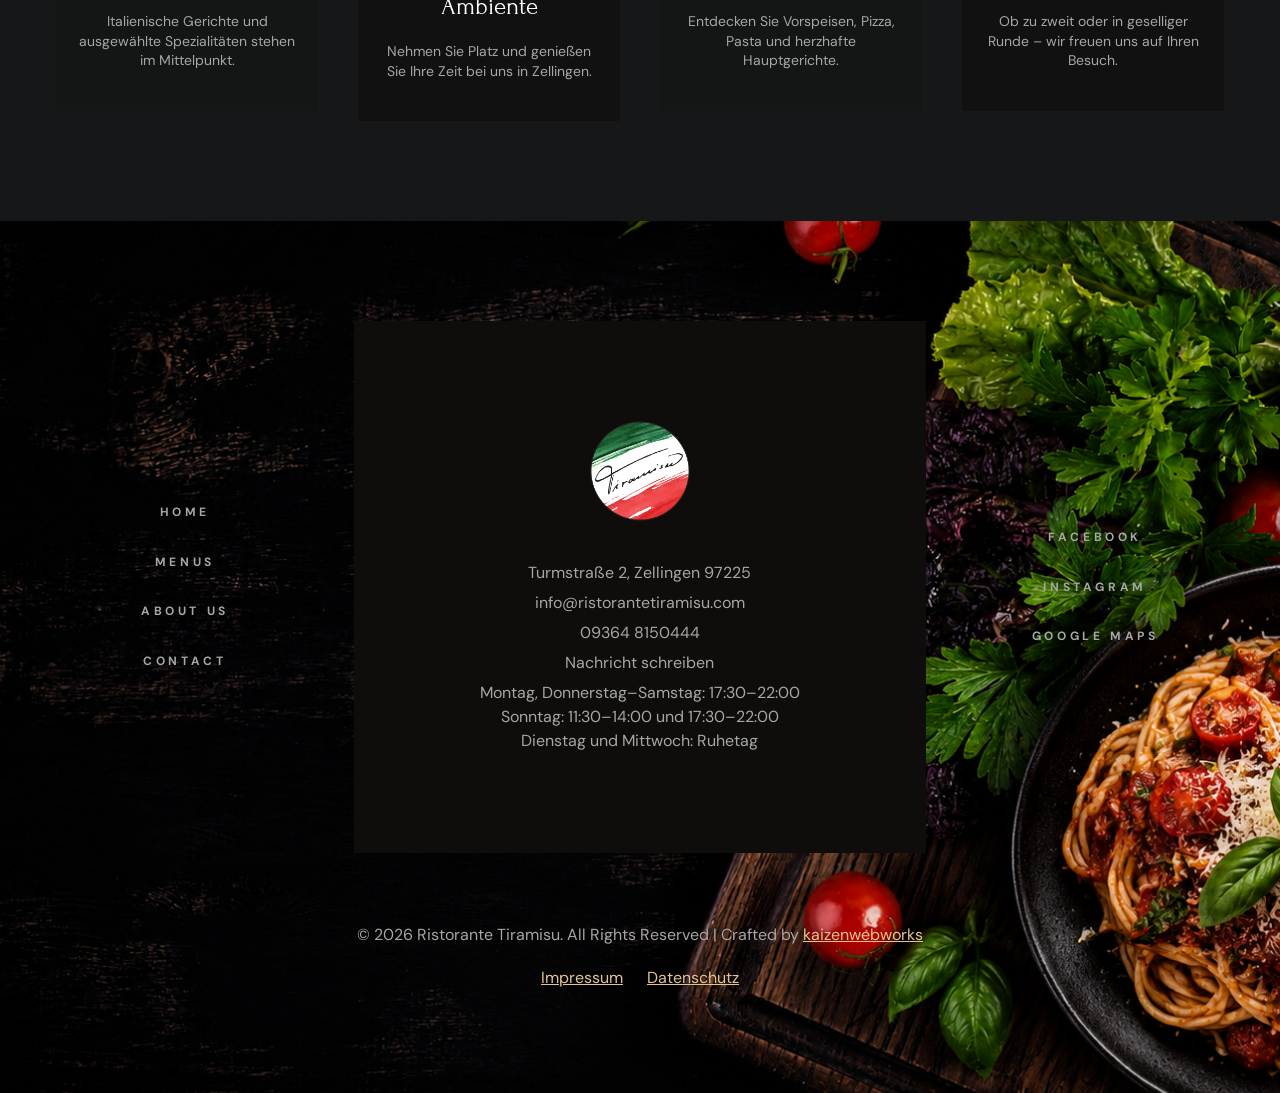
==== commit 165e6618: "small change" ====
--- a/index.html
+++ b/index.html
@@ -572,7 +572,7 @@
                 <div>
                   <div class="title-wrapper">
                                       <h3 class="title-3"><a href="./assets/images/speisekarte(RS).pdf" class="card-title" target="_blank" rel="noopener noreferrer">Pizza Capricciosa</a></h3>
-                                      <span class="span title-2">13,70 € / 12,10 €</span>
+                                      <span class="span title-2">13,70 € (Ø 29 cm) / 12,10 € (Ø 26 cm)</span>
                   </div>
                                     <p class="card-text label-1">Beliebte Pizza nach Art des Hauses.</p>
                 </div>
@@ -586,7 +586,7 @@
                 <div>
                   <div class="title-wrapper">
                                       <h3 class="title-3"><a href="./assets/images/speisekarte(RS).pdf" class="card-title" target="_blank" rel="noopener noreferrer">Pizza Margherita</a></h3>
-                                      <span class="span title-2">10,60 € / 9,00 €</span>
+                                      <span class="span title-2">10,60 € (Ø 29 cm) / 9,00 € (Ø 26 cm)</span>
                   </div>
                                     <p class="card-text label-1">Klassische Pizza mit Tomaten und Mozzarella.</p>
                 </div>
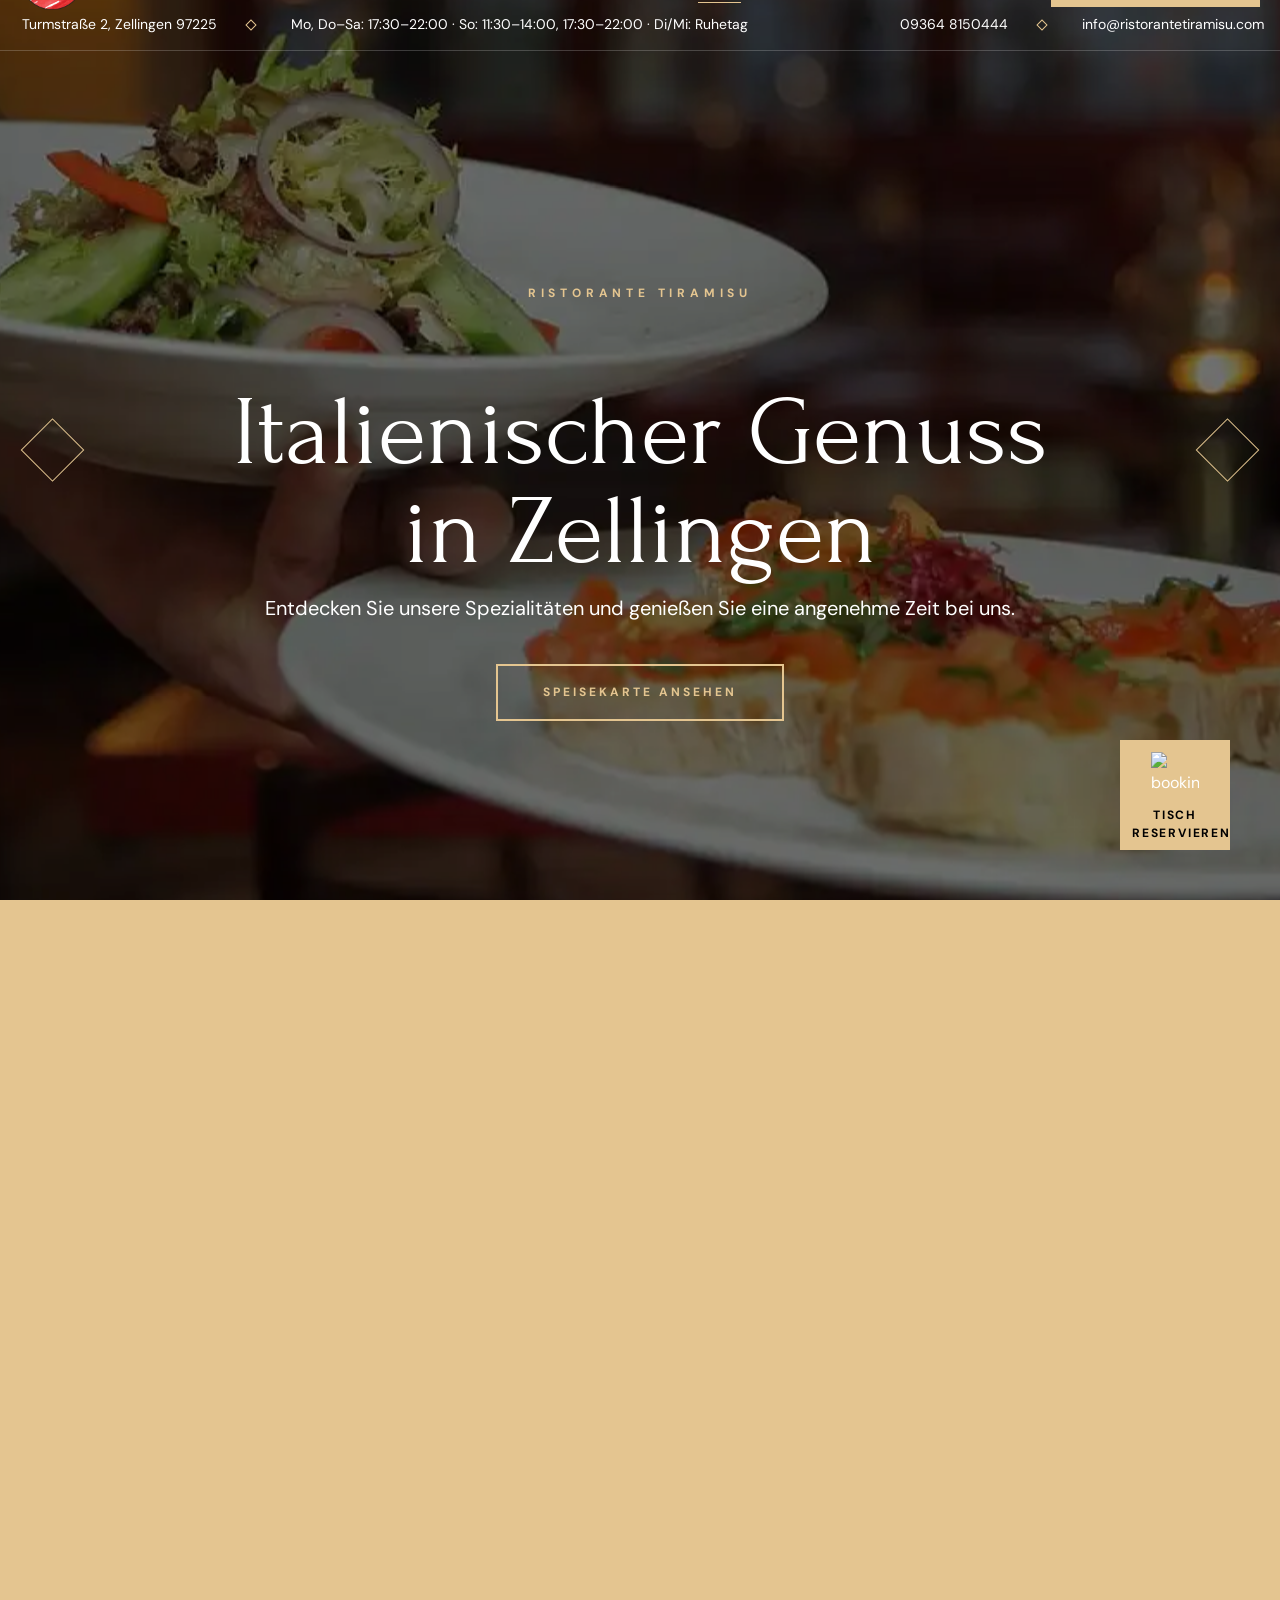
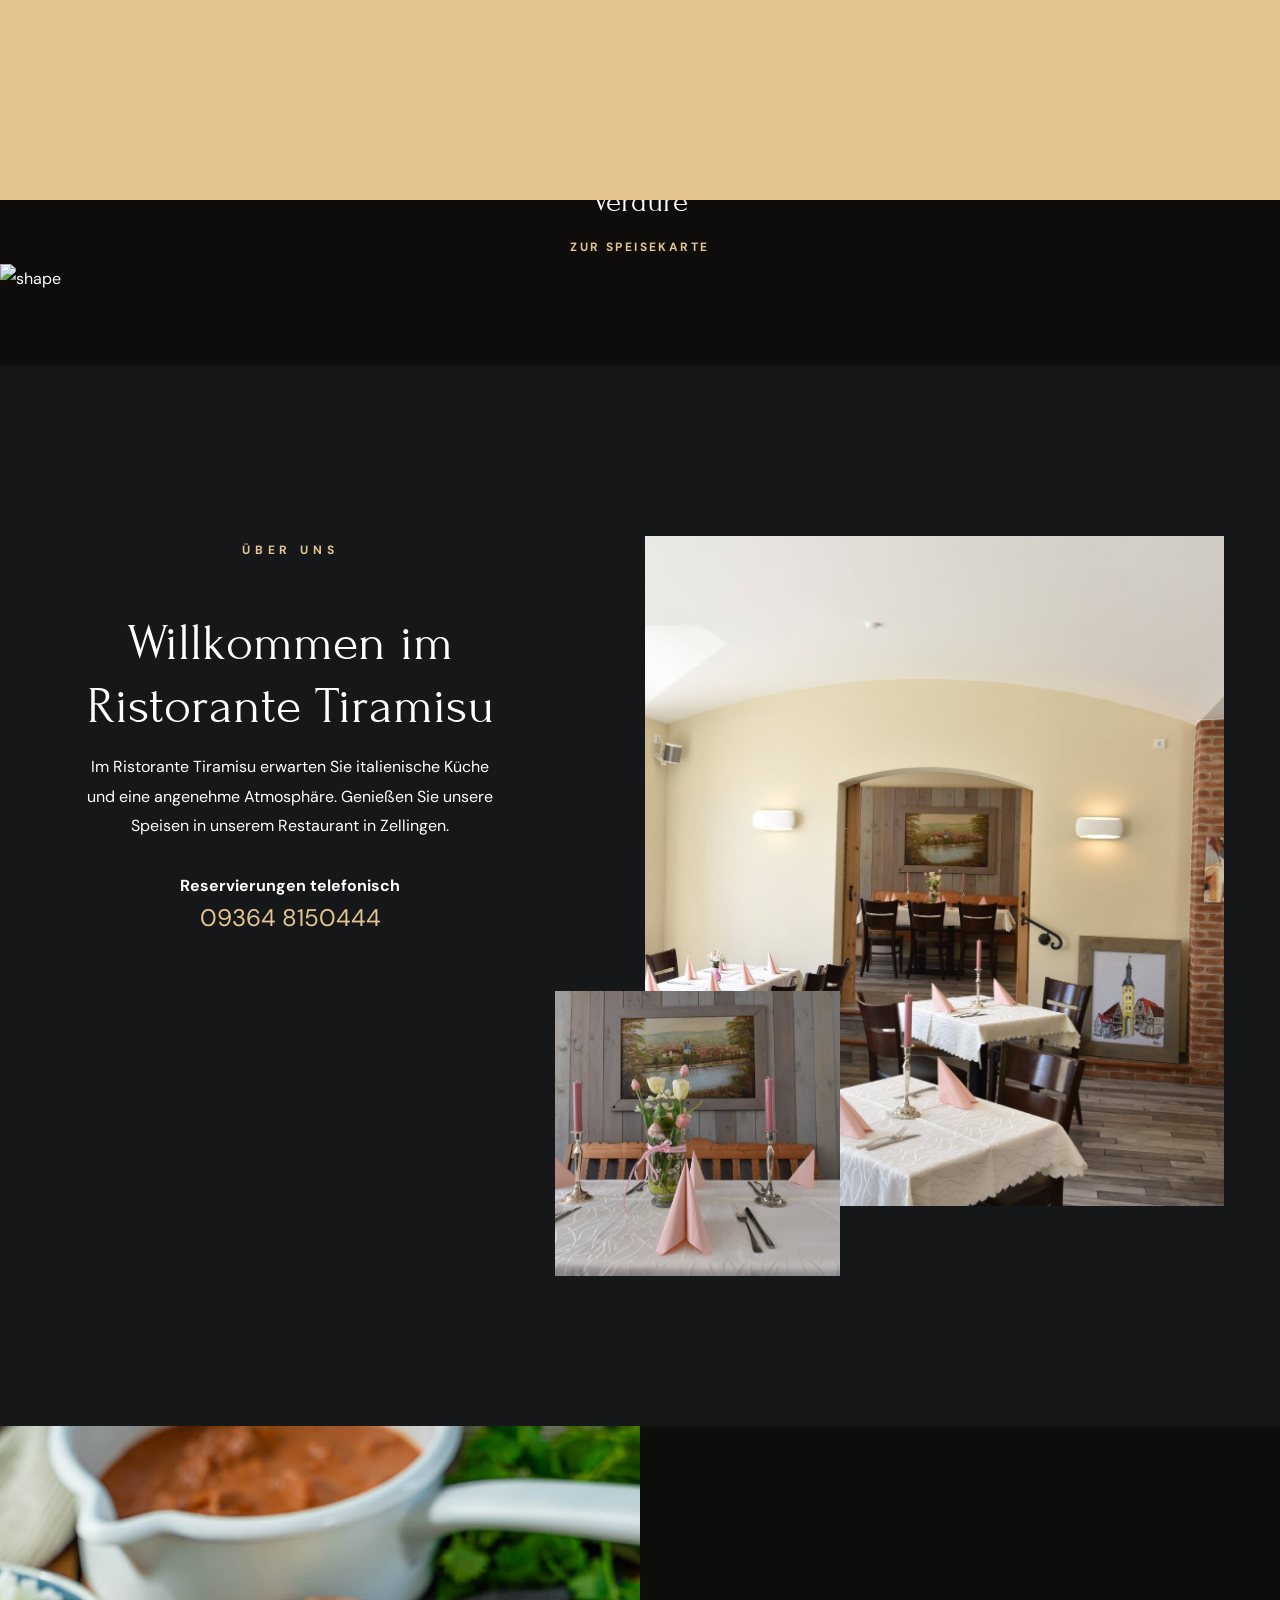
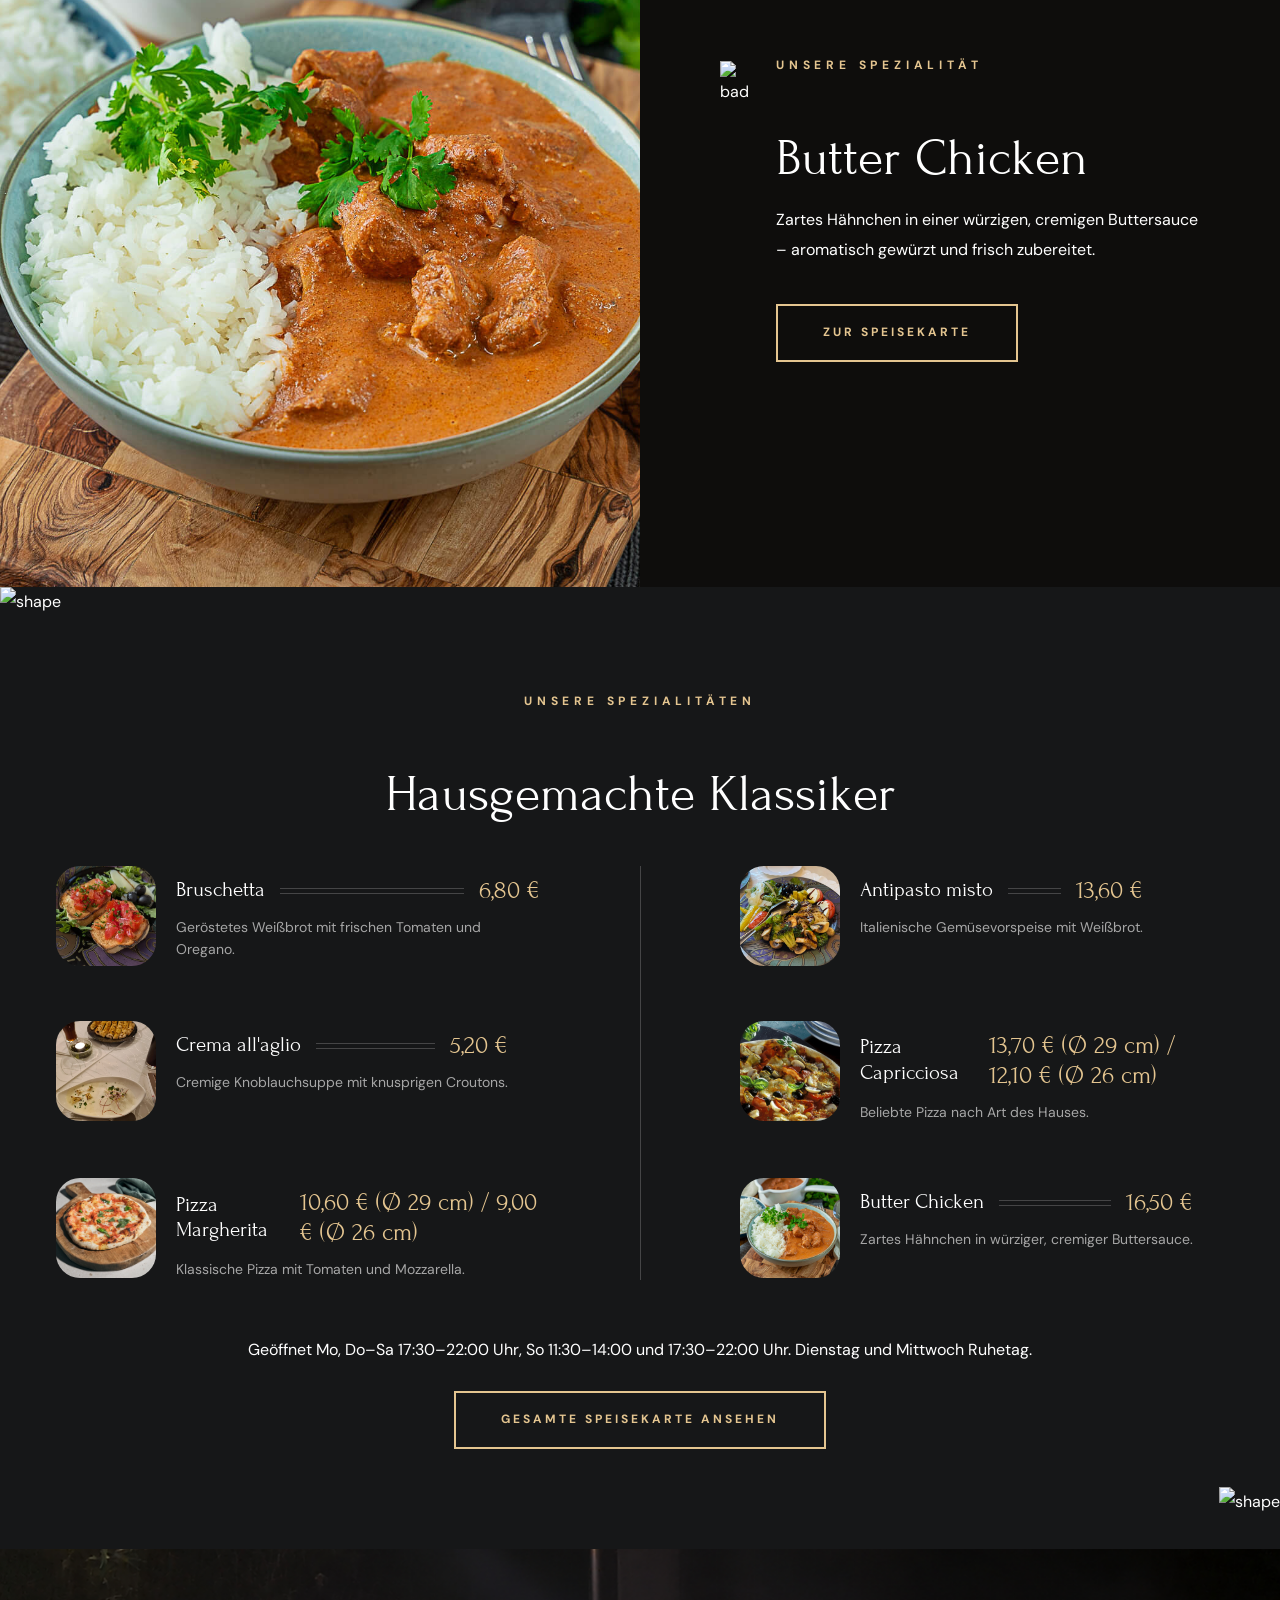
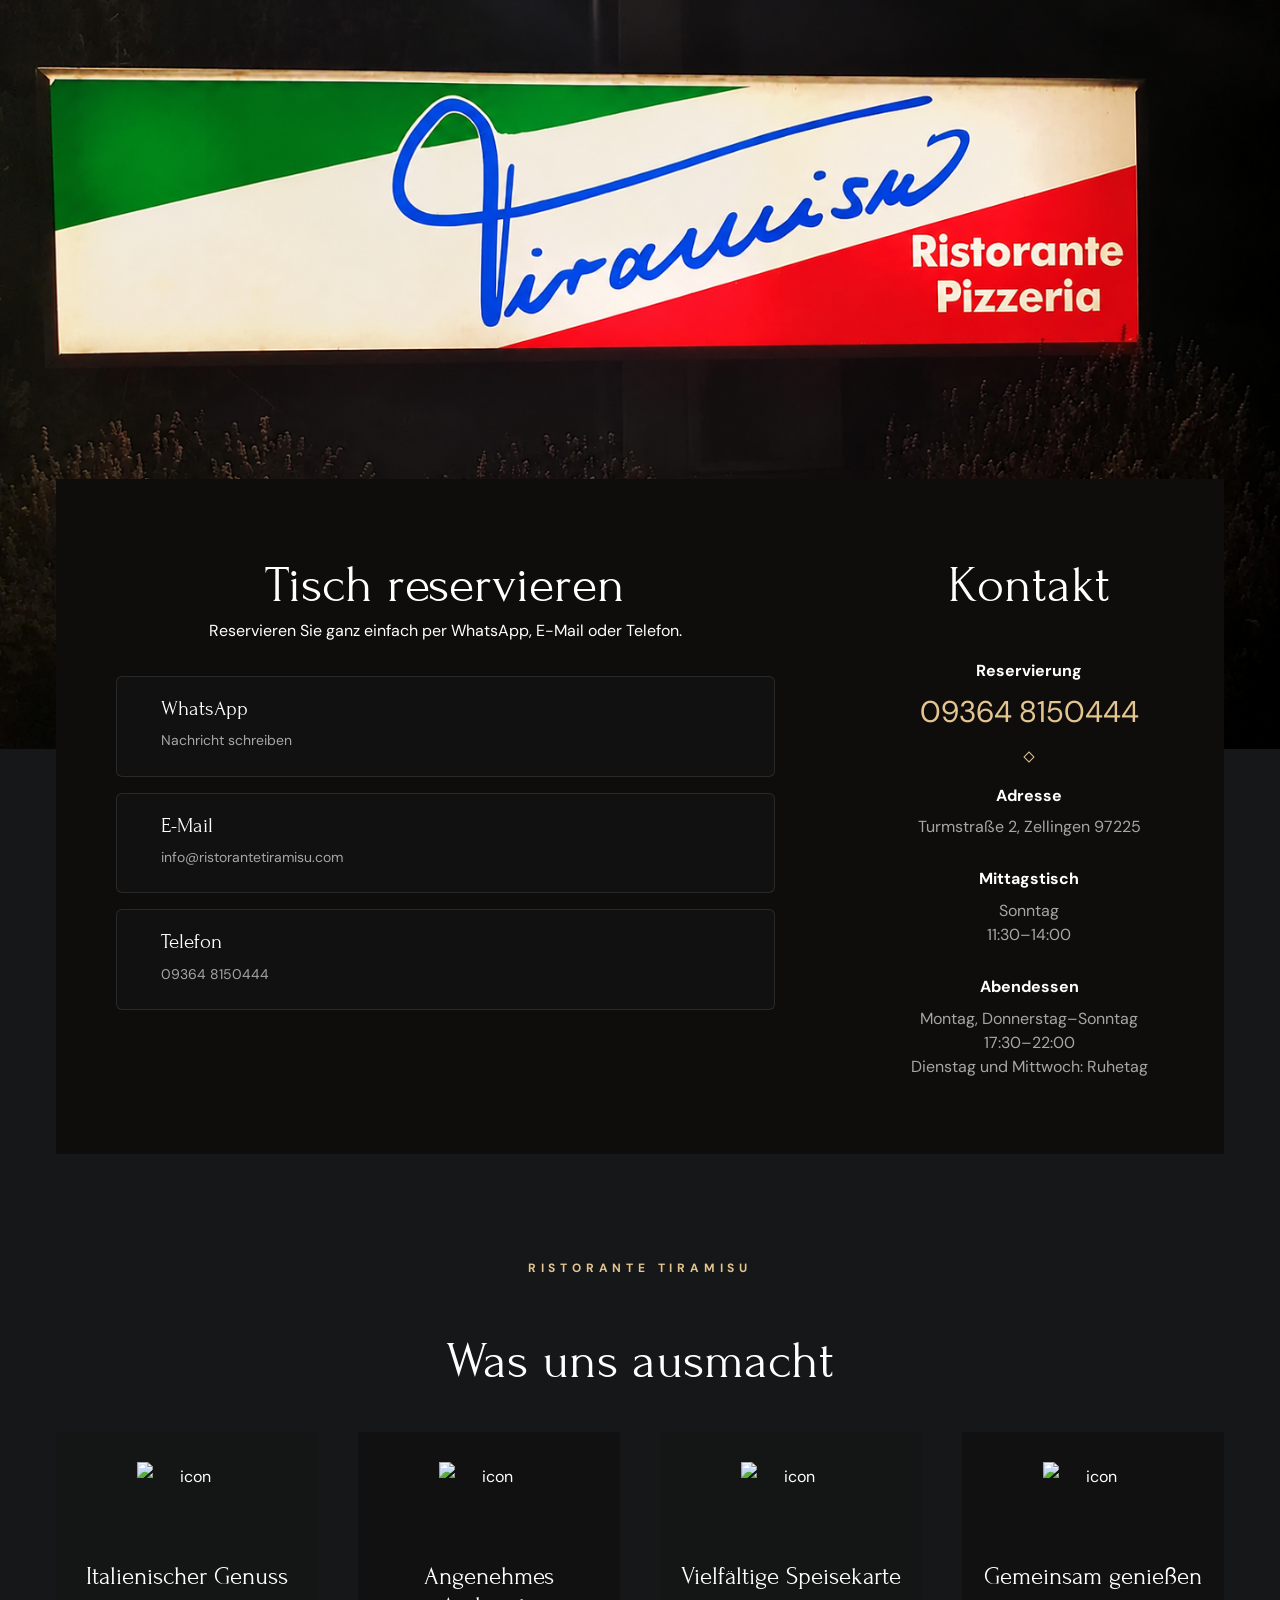
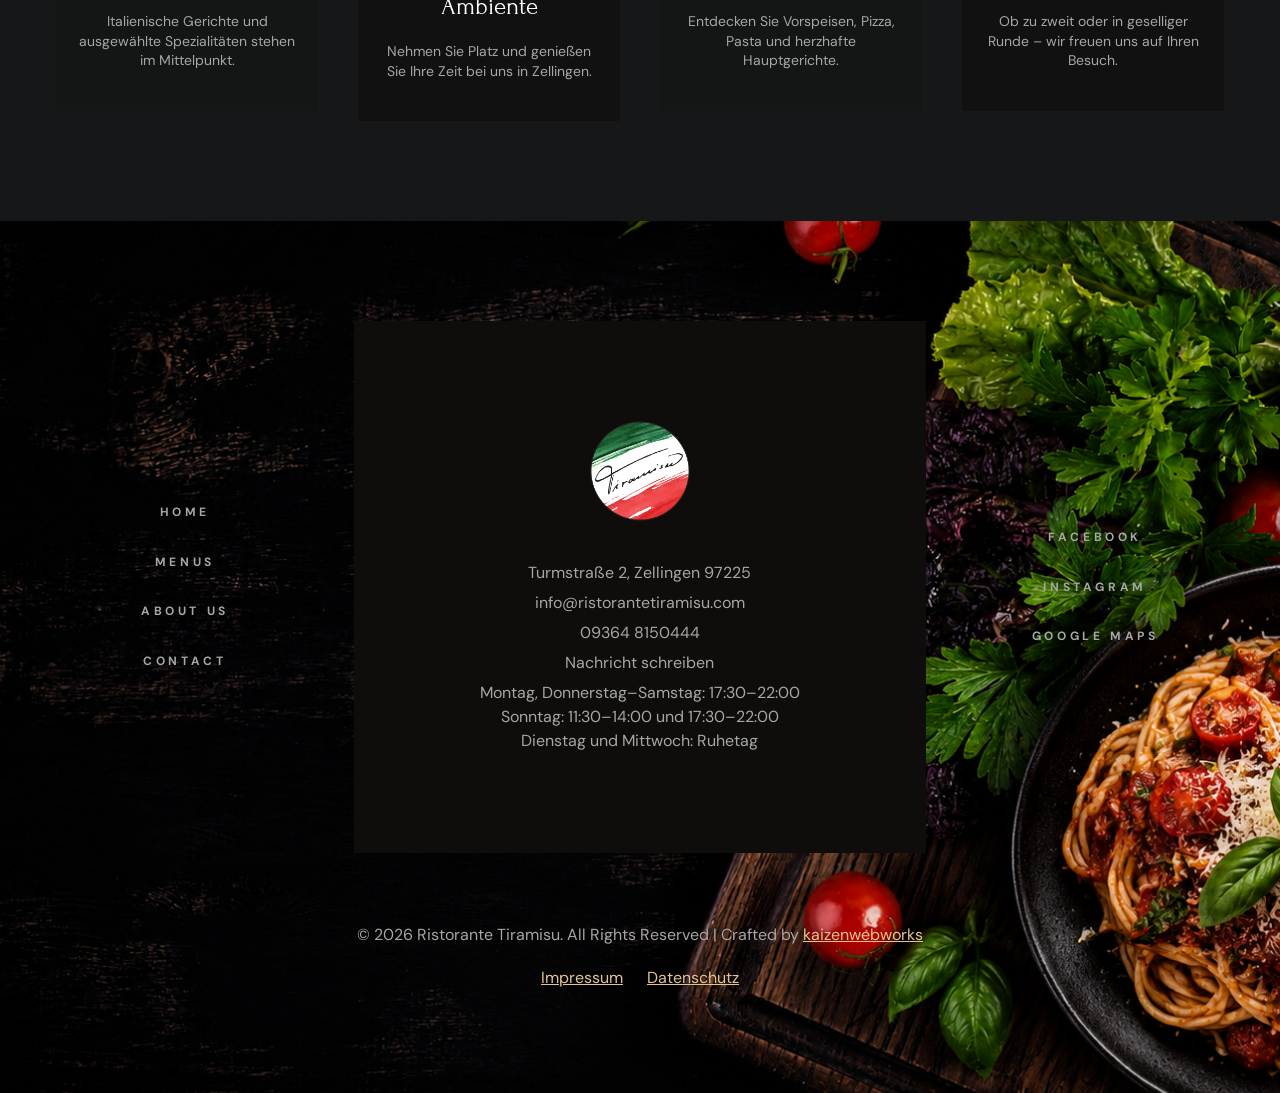
==== commit 50aa1d0a: "image change" ====
--- a/index.html
+++ b/index.html
@@ -634,7 +634,7 @@
       -->
 
       <section class="section testi text-center has-bg-image"
-        style="background-image: url('./assets/images/frontboardrestaurant(RS).webp')" aria-label="testimonials">
+        style="background-image: url('./assets/images/frontboardrestaurant(RS).png')" aria-label="testimonials">
         <div class="container">
 
           <div class="quote">”</div>
